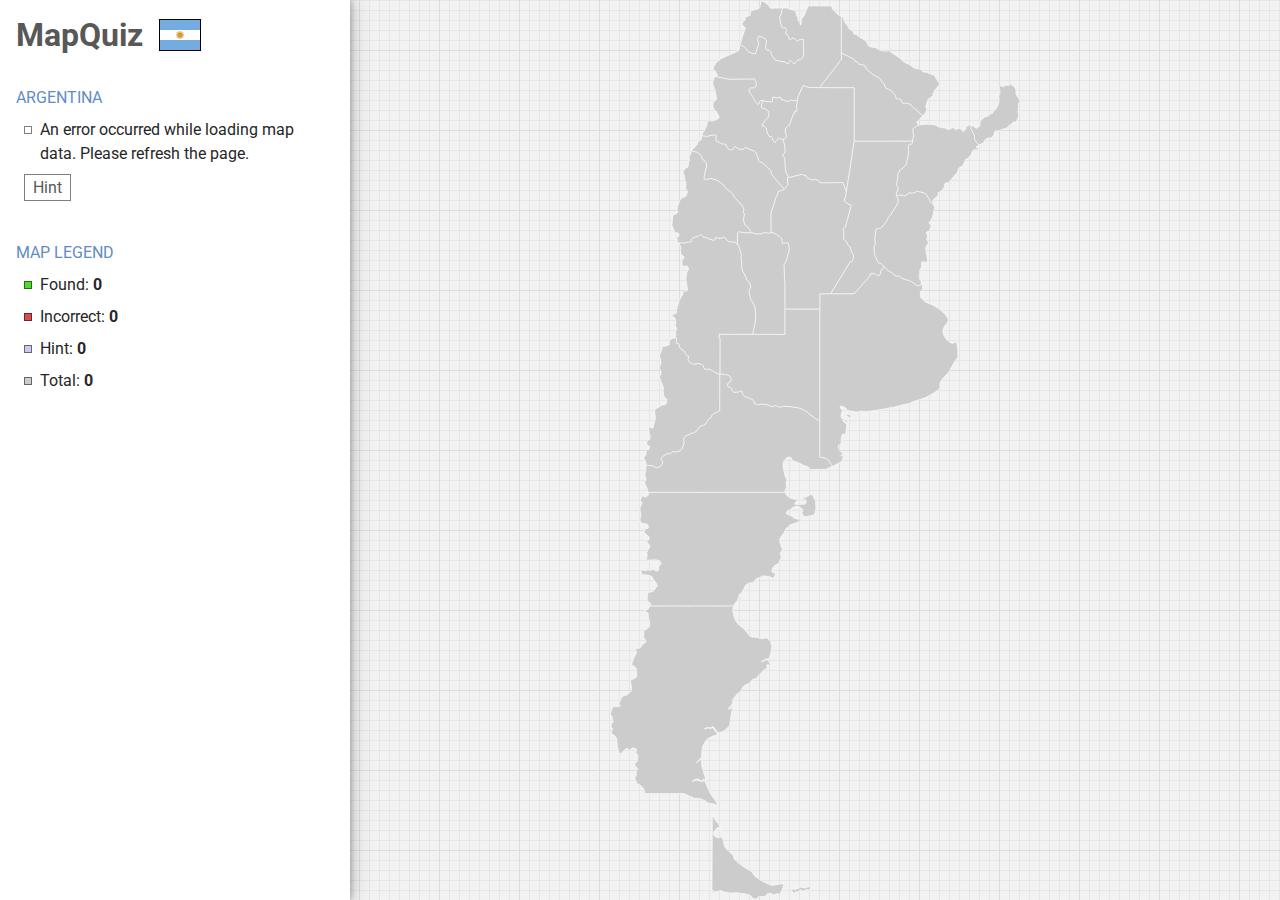
==== maps/argentina/index.html @ ef98e5a0 "Initial commit" ====
<!DOCTYPE html>
<html lang="en">
  <head>
    <meta charset="UTF-8" />
    <meta http-equiv="X-UA-Compatible" content="IE=edge" />
    <meta name="viewport" content="width=device-width, initial-scale=1.0 user-scalable=no" />
    <link rel="preconnect" href="https://fonts.googleapis.com" />
    <link rel="preconnect" href="https://fonts.gstatic.com" crossorigin />
    <link href="https://fonts.googleapis.com/css2?family=Roboto&display=swap" rel="stylesheet" />
    <link rel="stylesheet" href="/css/style.css" />
    <link rel="shortcut icon" href="/assets/favicon.svg" type="image/svg" />
    <script src="/js/maps.js" defer></script>
    <title>MapQuiz</title>
  </head>
  <body>
    <main class="app">
      <aside class="menu">
        <div class="menu-title">
          <h1><a href="/">MapQuiz</a></h1>
          <img src="/assets/flags/ar.svg" alt="ARG" title="Argentina" />
        </div>
        <div>
          <h2>ARGENTINA</h2>
          <div class="menu-item">
            <div class="menu-prompt">
              <span class="line"></span>
              <p class="prompt">Loading...</p>
            </div>
            <button type="button" class="hint-btn">Hint</button>
          </div>
        </div>
        <div>
          <h2>MAP LEGEND</h2>
          <div class="menu-item map-legend">
            <div class="legend-item">
              <span class="line line-found"></span>
              <span class="count-found">Found: <strong>0</strong></span>
            </div>
            <div class="legend-item">
              <span class="line line-incorrect"></span>
              <span class="count-incorrect">Incorrect: <strong>0</strong></span>
            </div>
            <div class="legend-item">
              <span class="line line-hint"></span>
              <span class="count-hint">Hint: <strong>0</strong></span>
            </div>
            <div class="legend-item">
              <span class="line line-total"></span>
              <span class="count-total">Total: <strong>0</strong></span>
            </div>
          </div>
        </div>
      </aside>

      <section class="map-container">
        <svg class="map-svg" viewBox="0 0 363 794" fill="none" xmlns="http://www.w3.org/2000/svg">
          <g id="map-matrix" style="transform: matrix(1, 0, 0, 1, 0, 0)">
            <path
              id="AR-B"
              data-title="Buenos Aires"
              class="map-land map-center"
              d="M274.73 262.63L275.5 263.35L276 263.44L276.55 263.66L276.96 264.69L277.33 265.23L279.05 266.52L280.26 267.18L280.88 267.36L281.83 267.69L283.04 268.14L285.86 269.45L286.93 270.06L292.35 273.76L295.27 276.15L295.68 276.64L297.93 279.79L298.89 281.52L299.12 282.07L298.99 283.1L298.77 283.51L298.1 284.63L297.12 285.73L295.73 287.93L294.92 289.28L294.54 290L294.41 290.44L294.33 291.1V292.79L294.38 293.32L294.53 294.04L294.73 294.58L295.73 296.99L296.97 298.85L297.36 299.3L298.7 300.59L299.45 301.24L300.38 301.89L302.55 303.11L303.1 303.02L303.66 302.67L305.51 301.69L305.96 301.93L306.81 304.02L306.9 304.52L307.31 307.89L307.5 314.46L307.45 315.07L307.17 315.59L306.71 316.24L306.08 317.02L304.59 319.19L302.33 323L300.88 325.71L300.75 326.15L299.85 327.57L299.18 328.49L298.01 330.01L297.54 330.48L296.4 331.52L295.38 332.59L293.9 334.45L292.59 336.17L292.27 336.83L292.01 337.41L291.84 338.07L291.72 338.62L291.55 339.81L291.82 340.63L291.69 342.01L291.35 342.65L290.88 343.22L290.01 344.02L289.66 344.31L289.13 344.73L286.2 346.78L280.31 350.05L279.81 350.32L277.78 351.2L271.33 353.27L269.34 353.85L264.54 355.95L263.95 356.11L263.32 356.22L262.02 356.39L260.29 356.75L256.17 357.72L252.94 358.57L250.82 359.34L249.04 359.46L248.65 359.51L238.54 361.45L234.3 362.04L232.08 362.48L231.43 362.56L227.18 363.01L225.95 363.08L223.25 362.91L222.36 362.7L221.8 362.65L221.21 362.73L220.66 362.87L219.72 363.31L219.09 363.41L217.39 363.23L214.06 362.78L211.17 362.05L210.35 361.79L209.16 361.16L208.88 360.49L208.73 359.96L207 358.85L204.4 358.24L203.8 358.53L203.62 358.94L203.86 359.84L204.13 360.34L204.89 361.34L205.72 362.08L205.06 363.96L204.67 364.93L204.44 367L204.84 369.15L205.61 369.41L206.27 369.52L206.71 369.54L207.78 369.77L209.47 370.72L210.34 371.62V372.13L209.76 372.69L208.33 371.74L207.81 371.21L207.32 370.3L206.09 370.46L205.81 370.98L208.13 373.2L209.54 374.95L209.09 378.07L208.85 379.86L208.79 380.47L208.66 382.65L207.65 383.21L206.03 382.85L205.18 383.95L204.59 386.82L204.58 388.91L204.66 389.43L204.41 390.7L204.1 391.42L203.77 391.74L203.13 391.98L202.18 393.04L201.93 393.63L202.77 396.34L203.15 397.31L205.41 399.66L205.95 399.68L206.3 400.71L206.02 401.44L205.2 401.41L204.69 400.85L204.66 402.38L204.87 402.55L206.08 401.76L207.25 401.36L207.17 401.87L206.7 402.15L205.73 405L204.98 407L203.73 407.87L200.03 409.85L197.64 411.33L197.16 411.37L196.82 411.34L196.57 410.83L196.04 409.86L195.57 409.13L194.37 407.41L194.01 406.96L192.61 405.62L191.06 404.54L190.51 404.23L189.58 403.95L189.1 403.88L188.2 403.83L186.13 403.48L185.76 403.3L185.64 401.99L185.67 379.2L185.66 372.34L185.64 370.68L185.67 370.33L185.68 365.91L185.62 296.49L185.7 274.56L185.72 272.79L185.76 264.27V259.12L186.15 259.15L187.67 259.16L191.1 259.17L194.91 259.16L195.33 259.17L205.19 259.15L212.81 259.1L216.04 259.06L223.01 251.27L230.23 243.01L230.05 242.28L230.12 241.81L230.38 241.46L230.75 241.25L231.19 241.12L231.69 241.08L234.86 241.67L235.25 241.89L235.75 242.31L236.03 242.62L236.44 242.97L236.8 243.09L237.22 243.11L238.36 242.75L239.14 241.28L239.32 240.82L239.47 240L239.51 239.32L240.72 237.59L241.92 236.05L242.14 235.25L241.71 234.76L242.28 235.04L242.66 235.28L242.99 235.56L244.28 236.95L244.61 237.36L245.08 237.86L245.71 238.37L246.06 238.63L247.72 239.73L249.15 240.34L249.7 240.71L250.61 241.6L250.83 242.03L251.41 242.58L252.02 242.9L254.26 243.97L255.17 243.45L255.73 243.31L256.14 243.5L256.67 244.16L256.95 244.61L257.22 244.94L257.7 245.23L260.93 246.5L263.37 247.16L264.61 247.21L265.14 247.48L266.19 248.11L269.99 250.71L271.41 251.92L272.47 252.06L273.01 251.83L273.47 251.47L273.87 251.29L275.18 251.07V251.09L275.61 251.3L276.11 251.58L276.32 251.96L276.46 254.91L275.84 255.97L275.44 256.57L274.69 257.01L274.26 257.99L274.36 259.53L274.67 261.53L274.73 262.63ZM212.72 368.77L212.53 368.72L209.68 366.98L209.04 365.7L209 365.37L209.11 365.14L209.35 365.15L211.55 365.8L211.79 365.9L212.77 366.38L213.01 366.94L213.32 368.19L213.25 368.59L212.97 368.75L212.72 368.77Z"
            />
            <path
              id="AR-K"
              data-title="Catamarca"
              class="map-land map-north"
              d="M153.39 122.75L153.48 122.93L154.05 125.19L154.73 128.58L155.01 130.09L155.05 130.55L155.14 132.17L155.15 133.01L155.13 133.52L155.01 134.5L154.66 135.17L154.05 135.82L153.18 136.89V137.44L153.21 137.97L153.76 138.17L154.2 138.4L154.64 138.89L154.82 139.68L155.1 143.52L155.17 146.17L155.49 149.64L155.61 150.42L155.77 151.04L156.57 153L158.18 156.08L158.48 156.49L158.58 156.61L157.46 156.87L157.06 156.98L157.77 162.92L157.51 163.29L154.14 167.04L153.04 165.57L152.03 164.4L147.19 158.72L144.17 155.1L142.8 153.15V151.76L142.64 151.19L142 150.05L141.76 149.72L136.17 144.53L135.34 143.94L134.8 143.63L134.31 143.41L133.83 143.26L133.3 143.02L132.28 142.52L131.86 142.2L131.44 141.43L131.21 139.07L129.34 134.78L129.13 134.44L128.87 134.14L128.5 133.79L127.99 133.47L121.16 130.57L120.79 130.47L119.85 130.3L119.35 130.49L119.04 130.96L118.67 131.39L118.31 131.65L117.58 131.82L117.02 131.8L113.64 131.42L113 130.63L111.2 129.45L110.67 129.47L109.83 130.58L109.2 131.69L108.71 132.25L108.14 132.43L107.68 132.39L105.89 131.94L104.99 131.54L104.55 131L104.14 130.43L103.65 129.63L103.46 128.97L103.31 127.88L101.79 127.25L99.61 126.94L98.17 126.36L95.47 124.85L94.65 124.86L94.05 124.37L94.01 121.29L94.34 120.13L94.31 119.56L94.02 119.27L93.09 119.2L90.3 119.48L88.52 119.76L87.94 120.06L86.89 120.35L86.29 120.43L84.46 120.18L83.81 120.11L83.18 120.05L81.82 119.99L81.95 119.15L82.67 117.07L83.18 116.48L85.75 111.65L86.36 109.92L86.21 109.14L86.41 108.52L86.76 107.84L87.49 106.68L87.94 106.42L88.73 106.37L89.52 106.5L90.41 107.08L94.66 105.62L95.01 105.46L95.7 105.09L96.26 104.75L96.9 102.52L96.75 102.09L94.21 98.15L92.31 95.89L91.82 95.11L91.64 94.7L91.54 94.3L91.51 93.33V92.92L91.59 91.82L91.66 91.18L91.89 90.25L92.24 89.81L92.7 89.43L93.42 88.92L94.51 87.91L94.87 87.34L93.88 82.25L93.18 79L93.04 78.51L92.09 76.49L91.3 74.11L91.25 73.63L91.29 73.02L91.37 72.62L91.74 71.08L91.97 70.46L92.34 69.64L92.43 69.56L92.79 68.14L93.11 67.59L93.31 67.42L93.56 67.5L95.23 67.83L105.61 69.83L111.91 69.77L118.07 69.7L123.97 69.62L127.97 69.54L128.49 70L129.83 73.79L129.37 76.38L129.04 76.79L128.3 77.33L127.84 77.53L126.31 77.62L124.89 77.66L123.79 78.57L123.59 78.96L123.53 79.71L123.55 80.28L123.67 80.9L123.9 81.68L124.08 82.03L124.3 82.35L124.55 82.64L126.4 85.04L127.12 86.09L127.93 87.62L128.39 88.72L128.76 89.53L129.09 90.02L130.44 91.44L130.77 91.75L131.16 91.95L131.53 91.9L131.8 91.6L132.06 90.97L132.25 90.4L132.66 89.45L132.98 88.97L133.47 88.74L135.57 88.76L135.43 89.71L134.61 91.56L134.39 92.15L134.45 95.17L134.89 95.44L135.85 95.54L136.78 95.67L137.21 95.79L137.92 96.13L140.73 98.27L140.95 98.58L141.05 99.06L140.71 102.41L140.51 102.98L140.25 103.45L139.72 104.2L139.18 104.66L138.07 105.81L137.71 106.26L135.76 108.9L134.92 110.88L135.8 111.23L136.57 111.33L137.66 112.07L138.6 112.98L139.08 115.4L139.65 117.65L141.33 120.51L141.86 120.6L142.58 120.23L143.78 120.96L143.98 121.61L144.04 122.16L144.13 122.65L144.43 123.52L144.71 124L146.21 125.62L146.65 125.11L146.93 124.48L147.31 123.95L148.4 122.96L149.04 122.5L150.26 121.72L150.63 121.85L151.21 122.4L151.76 122.81L152.11 122.98L152.53 123.07L152.95 122.98L153.39 122.75Z"
            />
            <path
              id="AR-H"
              data-title="Chaco"
              class="map-land map-north"
              d="M267.72 124.58L253.25 124.61H244.85L239.9 124.64H225.6L220.29 124.63L216.04 124.6L216.06 123.56L216.05 113.02L216.07 100.46L216.04 88.48L215.96 77.78L215.94 77.38L215.25 77.37L212.13 77.4L207.64 77.42H197.27L192.67 77.4L190.94 77.38L185.46 77.33L190.52 70.8L191.01 70.19L199.1 59.71L204.74 52.18L204.7 49.63L204.64 46.72L207.34 47.92L210.96 49.61L212.61 50.72L214.11 51.08L216.21 52.5L217.08 54L218.92 54.89L220.71 56.64L221.25 56.83L222.87 57.14H223.6L224.18 57.19L224.66 57.29L225.2 57.63L226.25 59.08L227.04 60.97L228.07 62.1L229.9 63.48L232.37 65.57L234.9 66.98L237.86 68.28L239.87 71.06L241.58 73.04L242.72 74.03L242.86 74.72L242.87 75.32L242.98 75.85L243.74 77.47L246.54 78.75L249.12 80.23L249.46 80.52L250.6 81.98L252.48 84.42L253.08 86.77L253.43 86.96L255.01 87.31H255.72L257.01 87.47L257.42 87.71L257.66 88.15L257.71 88.98L258.08 90.35L258.77 90.95L260.12 91.14L260.54 91.05L261.29 90.74L263.6 91.26L265.57 91.99L266.01 92.32L266.41 92.74L266.78 93.2L267.01 93.64L267.48 94.2L270.07 96.18L271.15 96.97L273.44 99.27L274.82 100.85L276.35 101.74L276.76 101.86L276.85 101.96L276.1 102.42L274.71 104.02L272.76 106.76L272.27 106.81L271.87 106.93L271.43 107.49L271.4 108.19L272.1 108.88L272.39 109.32L272.29 110.7L271.29 111.37L270.94 111.56L270.15 111.85L269.77 112.08L269.31 112.46L267.81 113.89L267.71 114.4L267.87 115.03L268.08 115.81L268.42 118.64L268.43 119.15L268.3 121.15L268.24 121.75L267.76 123.27L267.72 124.58Z"
            />
            <path
              id="AR-U"
              data-title="Chubut"
              class="map-land map-south"
              d="M36.09 534.72L36.21 534.66L36.82 534.14L36.38 532.23L36 531.71L35.19 531.33L34.65 531.15L34.12 530.82L33.42 527.71L33.61 525.8L34.18 523.31L34.86 522.8L35.59 522.51L36 522.42L36.37 522.35L36.79 522.38L39.31 521.22L42.36 516.79L41.81 514.89L38.75 510.91L37.83 508.96L37.22 508.35L34.35 507.38L33.16 507.21L30.85 506.99L28.45 506.47L28.18 503.55L28.29 503.03L28.8 502.71L29.31 502.84L29.77 503.1L30.13 503.27L30.54 503.45L32.54 503.69L33.04 503.5L33.37 502.95L33.8 502.75L34.83 502.97L35.21 503.13L35.57 503.3L35.93 503.44L36.38 503.37L36.75 503.23L37.71 502.72L38.38 502.45H38.87L39.23 502.54L39.75 502.9L40.6 503.55L41.08 503.79L41.62 503.97H42.24L42.74 503.83L43.68 502.53L43.78 501.77L43.65 501.05L43.57 500.41L44.33 498.6L45.15 498.46L45.57 498.01L45.8 497.16L44.84 495.04L44.23 494.5L40.51 493.75L39.07 493.8L37.89 493.99H36.43L33.67 493.94L32.78 493.75L32.32 493.04L32.51 492.53L33.33 491.93L33.39 489.09L33.28 488.45L32.95 487.75L33.66 485.78L34.25 485.15L35.9 482.58L36.06 482.12L36.02 481.57L35.12 480.33L34.08 479.15L33.14 477.74L33.15 477.02L33.53 476.8L33.89 476.66L35.04 475.89L35.27 475.32L35.06 473.71L32.4 471.19L30.83 470.02L30.93 468.37L31.55 466.83L33.37 466.23L34.03 466.39L34.37 466.15L34.49 465.68L34.38 463.14L32.64 462.07L32.05 461.92L30.91 461.8L30.4 461.78L29.67 461.79L28.7 461.37L28.24 460.98L27.52 459.75L27.18 458.93L27.24 457.7L27.37 457.22L27.6 456.67L27.77 455.87L27.81 455.21L27.72 452.89L27.65 451.91L27.34 450.63L27.14 448.72L27.21 448.19L27.38 447.66L27.64 447.16L28.85 443.29L28.63 442.82L27.69 442L27.3 441.25L28.97 437.93L29.34 437.56L29.77 437.33L30.35 437.45L30.6 437.87L30.79 438.5L31.34 438.59L33.7 437.48L34.61 436.62L34.52 435.02L34.01 434.3L40.54 434.31L43.56 434.29H55.03L55.63 434.31L67.7 434.29L79.17 434.31H87.02L97.89 434.29L106.35 434.3L127.47 434.29L140.15 434.31L154.04 434.29L155.32 434.55L156.2 436.55L156.56 437.03L157.12 437.64L157.64 438.12L158.68 438.91L161.2 439.86L163.63 440.56L164.01 440.57L164.8 440.29L165.51 440.41L166.15 440.77L165.87 441.22L165.38 441.65L164.89 442.17L164.57 442.69L163.68 444.23L163.78 444.89L166.38 445.17L172.11 444.94L172.51 444.82L173.43 443.97L173.71 443.51L173.75 441.87L173.42 441.09L173.05 440.8L172.56 440.63L171.99 440.56L170.53 440.61L170.06 440.67L169.26 440.68L168.62 440.3L169.2 439.9L171.64 439.42L174.32 438.33L176.41 437.02L176.88 436.8L177.31 436.7L178.67 436.49H179.08L179.41 436.74L180.06 438.31L180.27 438.96L180.5 439.59L180.87 440.24L181.51 440.95L181.74 441.4L181.91 441.83L182.05 442.39L182.18 449.31L181.29 452.99L180.28 454.25L179.69 454.48L179.07 454.57L177.49 454.92L173.41 455.97L172.78 456.04L172.08 455.65L170.07 453.25L170.02 452.62L170.49 451.19L170.96 450.06L168.83 447.74L168.49 447.49L167.35 446.88L166.34 446.67L165.61 446.68L165.1 446.7L163.36 446.97L161.26 447.95L160.89 448.46L160.47 449.06L159.7 449.65L159.35 449.81L158.7 449.86L157.74 450.12L157.29 450.45L156.11 452.48L156.28 453.32L156.64 453.72L157.53 453.91L159.97 454.88L161.34 455.68L162.28 456.52L162.67 456.81L163.2 457.11L163.81 457.33L167.06 458.23L167.5 458.18L168.73 457.6L169.19 458.57L167.96 459.55L167.46 459.91L163.85 461.67L161.81 462.08L160.63 462.47L160.07 462.77L159.5 463.15L157.72 464.62L155.84 466.49L155.67 466.93L154.05 470.16L151.83 472.98L151.31 473.82L150.53 475.21L150.36 476.58L150.39 477.16L150.72 479.34L151.05 479.96L151.31 480.58L151.54 481.41L151.77 482.91L152.27 482.7L152.64 482.62L152.31 486.46L151.82 486.68L151.13 486.97L150.79 488.37L150.86 488.88L151.58 490.85L151.93 491.54L150.6 493.87L150.31 494.44L149.43 496.82L145.64 499.22L145.14 499.69L144.87 500.03L143.97 501.65L143.42 503.27L143.39 504.03L143.54 504.63L144.34 505.2L145.08 505.28L146.72 506.23L145.38 509.5L143.98 510.06L143.32 509.61L142.87 509.26L141.19 508.63L136.31 507.99L135.03 508.07L131.93 509.79L128.96 511.13L128.69 511.83L128.07 513L125.92 514.05L123.32 514.32L122.88 514.41L121.19 515.48L120.4 516.19L119.54 517.62L118.39 519.79L116.93 522.48L116.65 522.83L115.68 523.63L114.82 524.29L114.45 524.89L114.26 525.49L113.32 529.43L112.67 530.03L110.5 532.88L109.64 534.74L108.75 534.72L91.85 534.74L91.25 534.72H73.75L73.14 534.74L49.58 534.72L45.97 534.74H38.13L36.09 534.72Z"
            />
            <path
              id="AR-X"
              data-title="Córdoba"
              class="map-land map-center"
              d="M154.88 272.78L154.9 268.76L154.92 252.77L154.91 250.88L154.88 250.04L154.5 243.17L154.09 233.6L154.35 232.98L154.82 232.15L155.66 230.88L156.34 229.24L157.02 226.35L158.07 222.46L158.59 221.13L158.74 219.7L158.01 214.56L157.48 214.07L156.88 214.17L156.46 214.29L156.07 214.47L155.43 214.64L153.44 214.9L152.91 214.8L152.13 211.78L152.09 211.01L151.94 210.32L150.84 209.1L144.93 205.55L144.26 205.43H142.69L142.67 205.35L142.64 201.65L142.56 190.95L142.55 188.02L144.1 183.53L144.47 182.5L146.98 174.14L147.59 173.36L149.17 168.72L150.37 168.37L150.75 168.28L153.8 167.4L154.14 167.04L157.51 163.29L157.77 162.92L157.06 156.98L157.46 156.87L158.58 156.61L158.95 156.53L169.66 153.78L173.77 155.05L173.75 155.71L174.44 156.68L177.89 158.49L178.6 158.61L179.11 158.62L179.61 158.61L180.18 158.54L180.65 158.41L181.19 158.28H181.81L183.58 158.67L184.4 159.07L185.25 159.97L185.6 161.04L188.17 161.23L189.15 161.25L199.34 161.12L206.11 161L207.94 165.8L209.21 169.06L208.25 175.21L207.48 175.26L207.36 177.57L210.67 179.9L213.56 181.02L211.72 187.91L208.4 200.27L206.36 201.99L206.72 204.48L206.94 206.13L206.88 208.82L206.8 209.47L206.85 210.76L208.22 212.37L208.87 212.66L209.18 212.88L209.55 213.31L209.82 214.02L209.95 214.93L210.19 215.63L210.6 216.17L211.02 216.5L211.53 216.84L211.98 217.23L212.38 217.77L212.69 218.53L213.11 220.11L213.82 222.3L215.48 224.93L215.64 225.68L215.15 228.87L215.03 229.4L214.7 230L214.27 230.48L213.42 231.01L212.7 231.02L211.96 232.07L204.99 243.49L197.51 255.65L195.55 258.78L195.32 259.19L194.91 259.17L191.09 259.18L187.67 259.17L186.15 259.16L185.76 259.12V264.27L185.72 272.78L185.32 272.77L163.44 272.73L156.91 272.71L156.04 272.72L154.88 272.78Z"
            />
            <path
              id="AR-W"
              data-title="Corrientes"
              class="map-land map-north"
              d="M253.34 172.84L252.99 171.47L253.69 169.88L254.81 166.24L254.74 165.46L254.42 164.89L253.93 164.26L253.43 163.68L253.17 162.8L253.21 162.07L253.32 161.57L253.66 160.74L254.08 159.32L254.34 158.19L254.48 156.88L254.56 155.14L254.53 153.8L254.7 153.28L256.27 149.95L256.63 149.67L257.93 149.25L258.43 148.95L261.52 145.74L261.75 145.08L263.37 138.26L263.6 137.52L264.07 133.28V132.39L263.81 129.92L263.77 129.04L263.87 128.25L264.07 127.87L264.44 127.46L265.15 127.11L265.79 127.2H266.17L266.62 127.02L267.1 126.59L267.48 125.73L267.64 125.29L267.71 124.89L267.72 124.58L267.76 123.27L268.24 121.75L268.3 121.15L268.43 119.15L268.42 118.64L268.08 115.81L267.87 115.03L267.71 114.4L267.81 113.89L269.31 112.46L269.77 112.08L270.15 111.85L270.94 111.56L271.29 111.37L272.29 110.7L273.08 110.38L273.66 110.22L274.08 110.12L274.55 110.07L277.99 109.82L280.41 109.72L283.04 109.75L284.4 109.86L287.02 110.2L288.14 110.5L288.61 110.75L288.99 111.06L289.67 111.58L290.18 111.81L293.87 112.74L295.11 112.91L295.49 112.9L295.98 113.01L296.48 113.24L297.06 113.59L297.6 113.84L298.38 114.09L299.15 114.21L299.95 114.25L300.55 113.94L301.38 113.41L301.99 113.07L302.87 112.77L303.52 112.78L303.85 112.95L304.33 113.38L305.11 114.2L305.58 114.45L306.22 114.52L306.68 114.08L306.85 113.89L307.28 113.63L307.79 113.48L308.47 113.36L309 113.37L309.51 113.45L310.04 113.64L310.34 113.91L310.52 114.46L311.2 115.37L311.89 115.93L312.26 116.13H312.85L313.21 115.84L314.49 113.77L314.6 113.37L314.55 112.89L314.61 112.17L316.86 110.58L317.68 110.45L318.3 110.41L318.82 110.46L320.1 111L319.52 111.42L319.27 112.03L319.14 112.48L319.12 113.2L319.3 114.02L319.99 115.37L320.36 115.98L320.72 116.45L321.85 118.99L321.99 119.39L322.18 120.13L322.31 121.59L322.36 122.59L322.48 123L323.97 125.65L324.49 126.25L326.24 127.47L326.1 127.83L325.29 128.59L324.73 128.85L324.03 129.03L323.63 129.41L323.68 129.83L324.58 130.33L325.25 130.77L325.49 131.45L324.95 132.93L324.53 132.52L324.31 132.02L322.49 131.81L321.83 131.88L321.41 132.15L319.85 134.58L319.27 136.07L318.27 137.41L316.39 139.51L314.48 140.5L314.12 140.93L314 141.64L311.99 146.05L311.73 146.53L310.14 147.01L309.11 147.67L308.74 148L308.15 148.69L307.8 149.23L307.61 149.86L307.6 150.53L306.86 152.18L304.74 154.74L302.93 156.64L300.54 159.69L299.97 160.35L299.47 160.86L298.73 161.16L297.83 161.18L297.23 161.24L296.69 161.46L296.28 161.76L295.97 162.18L295.58 163.21V163.95L295.46 165.35L295.11 165.8L292.54 168.55L291.69 169.2L291.32 169.4L290.8 169.57L290.34 169.65L289.95 170.76L290.03 171.61L289.92 172.03L289.24 173.2L287.84 174.51L286.92 175.15L285.62 176.22L285.37 176.55L285.24 176.97V178.29L285.57 178.78L286.03 179.22L286.61 180.71L286.75 181.43L286.43 181.27L285.65 180.66L285.28 180.3L284.55 179.57L283.64 178.6L283.38 178.29L283.04 177.65L282.62 176.8L282.41 176.28L281.1 173.88L279.08 171.01L278.72 170.7L277.96 170.41L272.86 169.05L272.21 168.95L271.59 169.01L270.84 169.2L269.74 169.79L269.09 170.16L267.46 170.55L266.52 170.44L265.56 170.1L264.64 170.09L262.82 171.31L262.41 171.97L260.79 172.91L260.03 172.77L259.61 172.58L259.16 172.34L258.36 172.2L257.94 172.17L255.86 172.3L254.79 172.76L254.27 172.84H253.34Z"
            />
            <path
              id="AR-E"
              data-title="Entre Ríos"
              class="map-land map-center"
              d="M241.68 234.76L241.55 234.54L240.72 233.39L240.21 233.06L238.74 232.29L237.66 231.86L237.32 231.6L234.55 226.07L234.37 225.55L234.23 224.86L233.59 220.87L233.53 218.3L233.91 216.75L234.72 214.74L234.18 211.23L235.25 202.31L235.64 201.89L236.33 201.68L237.43 201.56L238.05 201.52L239.17 201.35L239.88 200.82L240.73 199.92L244.39 195.68L245.06 194.6L245.32 193.96L245.54 193.25L245.87 192.43L246.39 191.59L247.24 190.98L248.21 189.61L249.19 187.88L250.88 185.24L251.52 184.4L251.76 184.05L252.71 182.45L254.52 179.16L254.69 178.08L254.67 175.55L254.57 174.82L254.21 174.36L253.42 173.09L253.34 172.84H254.27L254.79 172.76L255.86 172.3L257.94 172.17L258.36 172.2L259.16 172.34L259.61 172.58L260.03 172.77L260.79 172.91L262.41 171.97L262.82 171.31L264.64 170.09L265.56 170.1L266.52 170.44L267.46 170.55L269.09 170.16L269.74 169.79L270.84 169.2L271.59 169.01L272.21 168.95L272.86 169.05L277.96 170.41L278.72 170.7L279.08 171.01L281.1 173.88L282.41 176.28L282.62 176.8L283.04 177.65L283.38 178.29L283.64 178.6L284.55 179.57L285.28 180.3L285.65 180.66L286.43 181.27L286.75 181.43L286.81 181.79L286.9 182.64L286.92 184.27L285.89 188.1L284.68 192.42L283.16 195.52L282.54 195.85L282.01 196.2L281.81 196.75L282.06 197.14L282.6 197.41L283.01 197.76L283.43 198.28L283.64 198.97L283.58 199.79L282.51 203.38L282.09 203.88L281.47 204.19L280.72 204.34L280.3 204.49L279.9 204.89L279.62 205.62L280.34 206.82L280.6 207.71L280.5 209.27L280.32 210.01L280.01 210.54L279.94 211.2L280.29 212.04L280.71 212.58L281.4 213.28L281.48 214.13L281.4 214.79L280.79 215.4L280.52 215.73L280.04 216.47L279.63 217.45L279.62 217.41L279.39 217.75L279.24 218.23L279.17 218.98L279.18 220.04L279.64 222.92L280.52 228.03L280.59 230.21L280.44 230.67L280.18 230.98L279.83 231.19L279.23 231.28L278.82 231.24L278.43 231.15L276.59 230.98H275.94L275.53 231.33L275.51 234.87L274.99 236.46L274.69 236.84L274.05 238.05L273.72 239.69L273.61 240.38L273.29 243.49L273.28 244.04L273.33 245.13L273.6 245.89L274.39 247.11L274.79 247.56L275.26 250.44L275.12 251.08V251.07L273.81 251.29L273.41 251.47L272.95 251.83L272.41 252.06L271.35 251.92L269.93 250.71L266.14 248.11L265.08 247.48L264.56 247.21L263.31 247.15L260.87 246.49L257.64 245.23L257.16 244.93L256.9 244.61L256.62 244.15L256.09 243.5L255.68 243.31L255.13 243.45L254.22 243.98L251.98 242.91L251.37 242.59L250.79 242.04L250.57 241.61L249.66 240.72L249.11 240.34L247.69 239.73L246.02 238.63L245.68 238.37L245.05 237.86L244.58 237.36L244.25 236.95L242.96 235.56L242.63 235.28L242.26 235.04L241.68 234.76Z"
            />
            <path
              id="AR-P"
              data-title="Formosa"
              class="map-land map-north"
              d="M204.64 46.72V42.74L204.68 28.6L204.67 21.05L204.62 14.69L204.61 14.41L205.07 14.62L205.62 14.91L206.25 15.48L206.44 15.82L206.49 16.36L207.99 19.99L208.94 21.16L210.03 22.34L210.32 22.78L210.71 23.78L210.66 24.27L210.96 24.86L212.26 26.09L212.8 26.21L213.41 26.51L215.18 28.11L215.39 28.44L215.42 29.34L216.74 30.36L217.44 30.31L218.14 30.57L220.74 32.95L222.31 33.69L223.56 34.34L225.6 35.63L226.89 36.68L228.27 39.55L228.46 40.18L228.71 40.67L229.15 40.88L231.16 41.43L233.23 41.88H233.75L235.9 42.31L236.29 42.8L236.56 43.33L238.75 44.17L241.95 45.15L244.07 45.22L244.49 45.14L244.92 45.03L245.43 44.87L245.81 44.72L246.33 44.58L247.33 45.24L252.99 49L255.46 50.63L256.6 51.4L258.19 52.99L258.66 53.71L258.99 54.05L259.88 54.57L263.28 56.42L264.07 56.62L265.31 57.34L266.24 57.95L267.28 58.83L268.61 59.85L271.11 60.66L272.29 60.78L272.81 60.74L273.59 60.88L275.1 61.4L276.86 63.55L278.14 63.76L279.95 63.7L280.9 64.35L282.16 64.87L284.41 65.73L284.91 65.74L285.43 65.88L285.81 66.13L287.57 67.6L288 68.83L288.56 69.59L289.17 70.04L289.24 70.28L289.91 71.88L290.7 72.46L291.28 72.95L291.32 73.52L290.91 75.13L287.79 78.84L286.99 79.48L286.67 79.6L286.76 80.8L285.89 82.23L285.04 83.25L285.22 83.62L285.78 84.11L283.19 86.24L282.37 86.54L280.62 88.3L280.86 89.31L280.31 90.18L279.44 92.59L279.31 95.02L279.93 95.62L280.19 96.2L279.95 97.34L277.51 101.71L276.85 101.96L276.76 101.86L276.35 101.74L274.82 100.85L273.44 99.27L271.15 96.97L270.07 96.18L267.48 94.2L267.01 93.64L266.78 93.2L266.41 92.74L266.01 92.32L265.57 91.99L263.6 91.26L261.29 90.74L260.54 91.05L260.12 91.14L258.77 90.95L258.08 90.35L257.71 88.98L257.66 88.15L257.42 87.71L257.01 87.47L255.72 87.31H255.01L253.43 86.96L253.08 86.77L252.48 84.42L250.6 81.98L249.46 80.52L249.12 80.23L246.54 78.75L243.74 77.47L242.98 75.85L242.87 75.32L242.86 74.72L242.72 74.03L241.58 73.04L239.87 71.06L237.86 68.28L234.9 66.98L232.37 65.57L229.9 63.48L228.07 62.1L227.04 60.97L226.25 59.08L225.2 57.63L224.66 57.29L224.18 57.19L223.6 57.14H222.87L221.25 56.83L220.71 56.64L218.92 54.89L217.08 54L216.21 52.5L214.11 51.08L212.61 50.72L210.96 49.61L207.34 47.92L204.64 46.72Z"
            />
            <path
              id="AR-Y"
              data-title="Jujuy"
              class="map-land map-north"
              d="M153.01 7.1L152.41 8.57L152.17 9.61L152.12 10.52L152.14 11.4L150.91 14.1L150.67 14.53L150.44 14.85L150.31 15.27L150.4 16.23L151.25 19.44L151.56 21.6L152.18 23.53L152.69 24.17L153.05 24.42L153.52 24.52L154.02 24.51H154.79L155.17 24.55L155.64 24.65L156.05 25.06L156.3 25.67L156.32 26.22L156.26 26.87L156.17 27.62L155.97 28.26L155.65 29.45L155.84 30.03L156.4 30.31L156.91 30.43L157.22 30.66L157.56 31.24L158.5 33.27L158.6 34.15L159.88 34.69L160.43 34.44L160.72 34.12L161 33.86L162.38 33.55L164.51 34.66L165.17 35.26L165.98 36.32L167.31 35.52L167.84 34.63L171.28 34.7L171.37 38.75L171.41 41.11L171.4 41.69L171.52 45.43L171.58 46.58L171.7 47.9L171.6 48.54L171.32 49.28L170.75 50.27L169.82 51.59L169.57 51.9L169.09 52.41L168.65 52.65H168.15L167.13 52.79L165.09 54.13L164.76 54.41L164.37 54.85L163.98 55.46L163.35 56.55L163.19 56.49L162.29 55.67L161.76 55.11L161.29 54.62L159.72 53.33L159.35 53.66L159.05 54.14L158.8 54.77L158.61 55.33L158.35 55.94L158.06 56.2L157.49 56.17L155.75 55.49L155.19 55.12L154.25 54.39L151.3 54.29L150.69 54.13L146.83 53.01L145.86 52.4L142.93 48.18L142.75 47.78L142.7 47.35L142.76 46.85L142.82 46.23L142.55 45.72L140.42 44.12L139.87 43.98L139.53 44.25L139.16 44.33L138.35 43.37L137.86 41.68L137.93 39.97L138.19 39.36L138.6 38.9L138.62 35.61L138.44 35.16L137.81 34.54L136.37 33.61L135.26 32.99L133.68 32.42L132.27 31.98L131.62 32.21L131.37 32.88L131.02 34.36L130.97 34.88L130.99 35.47L131.41 36.68L131.64 37.67L131.67 38.29L131.66 39.16L131.49 39.97L129.34 46.86L128.89 47.54L126.75 47.25L125.89 47.04L125.39 46.83L123.1 45.78L122.76 45.6L121.45 44.16L120.19 42.61L118.94 41.23L118.45 40.93L117.74 40.85L116.29 39.79L115.86 39.39L115.68 39.14L117.49 32.43L117.71 31.77L118.53 29.48L119.36 27.18L120.21 24.81L118.33 22.81L116.9 21.27L117.97 19.27L120 17.61L119.82 15.45L121.56 14.56L122.94 14.07L124.31 13.56L124.37 12.55L124.99 9.68L125.86 9.07L127.17 8.99L128.2 8.73L129.36 8.39L131.05 7.87L132.08 7.53L132.78 6.75L133.06 5.94L133.23 4.83L134.06 1.32L134.3 1L134.81 1.15L136.93 2L139.68 3.97L140.74 5.37L141.73 6.65L142.87 7.4L144.54 7.38L145.6 7.2L153.01 7.1Z"
            />
            <path
              id="AR-L"
              data-title="La Pampa"
              class="map-land map-center"
              d="M185.64 370.68L184.6 370.75L184.14 370.68L183.5 370.41L179.88 367.8L176.72 365.44L174.82 363.63L171.65 361.81L170.76 361.34L169.93 360.98L168.16 360.32L167.52 360.12L166.29 359.78L165.6 359.75L164.66 359.7L160.02 358.84L155.77 358.52L153.45 358.57L153.08 358.64L152.46 358.92L151.88 359.08L149.68 359.38L149.33 359.14L148.79 358.71L147.5 358.25L146.31 358.02L145.81 358.05L144.8 358.62L144.27 358.95L142.38 358.43L141.17 357.77L138.54 357.01L137.16 356.8L135.99 356.71L134.85 356.64L133.87 356.62L133.28 356.85L131.42 357.14L128.16 356.19L127.81 355.45L127.78 354.52L127.58 354.04L127.35 353.66L126.82 353.08L126.3 352.69L123.94 351.52L123.47 351.37L122.01 350.99L120.79 350.5L119.16 349.59L118.84 349.35L117.75 347.99L117.55 346.92L117.12 345.29L115.68 344.99L115.31 345.05L114.96 345.32L114.29 345.72L113.75 345.93L110.78 346.21L110.36 346.16L109.87 345.96L109.49 345.68L108.52 344.73L108.13 344.11L107.98 343.49L107.74 342.9L107.46 342.42L107.03 341.97L106.58 341.67L106.05 341.55L105.25 341.68L104.47 340.72L104.34 339.13L104.53 338.39L105.5 337.35L105.94 337.15L106.41 336.96L106.71 336.68L106.98 336.19L107.32 335.32L107.36 334.25L107.06 333.35L106.58 332.44L106.21 331.89L105.75 331.47L105.14 331.14L104.11 330.76L103.71 330.63L100.95 330.28L98.44 330.08L97.59 330.14L97.64 300.63L97.62 298.52H96.77L96.87 294.86L102.53 294.91L112.31 294.9L123.03 294.88L127.16 294.89L154.86 294.94L154.88 289.51L154.86 288.35L154.87 278.33L154.9 273.35L154.88 272.78L156.04 272.72L156.91 272.71L163.44 272.73L185.32 272.77L185.72 272.78L185.7 274.56L185.62 296.49L185.68 365.91L185.67 370.33L185.64 370.68Z"
            />
            <path
              id="AR-F"
              data-title="La Rioja"
              class="map-land map-north"
              d="M154.14 167.04L153.8 167.4L150.75 168.28L150.37 168.37L149.17 168.72L147.59 173.36L146.98 174.14L144.47 182.5L144.1 183.53L142.55 188.02L142.56 190.95L142.64 201.65L142.67 205.35L142.69 205.43L140.7 205.85L139.64 205.72L139.19 205.4L138.65 205.15L138.18 205.04L137.3 205.13L136.54 205.32L136.04 205.51L135.44 205.86L134.73 206.19L134.19 206.33L133.61 206.41L131.76 206.52L127.89 206.12L126.96 205.73L126.39 205.44L125.7 205.23L125.32 205.22L125.11 205.24L124.72 204.14L124.36 203.39L122.91 200.92L120.94 199.5L119.41 197.96L118.27 194.26L118.65 191.74L118.82 190.67L119.14 188.48L117.89 187.51L118.75 184.54L117.03 181.14L116.58 180.57L116.06 180.31L115.56 180.09L114.67 178.79L113.37 177.09L112.3 176.22L109.96 173.69L109.53 171.98L109.33 171.61L108.89 171.11L108.43 170.68L105.92 168.57L104.51 167.45L103.91 167.11L103.53 166.76L101.92 165.14L101.61 164.36L101.43 163.97L100.62 163.22L99 161.88L96.42 159.84L95.23 159.16L93.6 158.55L89.63 157.54L89.08 157.57L88.44 157.72L87.98 157.92L87.25 158.2L84.4 158.25L83.76 158.02L83.56 157.52L83.52 156.94L83.59 156.23L83.67 155.75L84.19 153.69L84.74 150.62L84.89 149.04L85.45 148.96L85.74 148.54L85.98 147.23L85.55 143.7L83.36 141.62L82.01 140.13L81.71 138.72L81.17 137.26L77.7 134.38L76.01 134.1L72.13 132.79L73.04 132.12L74.36 131.01L76.77 128.27L77.65 127.17L77.88 126.7L78.09 125.8L78.64 124.53L79.31 124.19L79.98 124.12L80.5 123.99L80.78 123.61L81.02 123.07L81.19 122.61L81.82 119.99L83.18 120.05L83.81 120.11L84.46 120.18L86.29 120.43L86.89 120.35L87.94 120.06L88.52 119.76L90.3 119.48L93.09 119.2L94.02 119.27L94.31 119.56L94.34 120.13L94.01 121.29L94.05 124.37L94.65 124.86L95.47 124.85L98.17 126.36L99.61 126.94L101.79 127.25L103.31 127.88L103.46 128.97L103.65 129.63L104.14 130.43L104.55 131L104.99 131.54L105.89 131.94L107.68 132.39L108.14 132.43L108.71 132.25L109.2 131.69L109.83 130.58L110.67 129.47L111.2 129.45L113 130.63L113.64 131.42L117.02 131.8L117.58 131.82L118.31 131.65L118.67 131.39L119.04 130.96L119.35 130.49L119.85 130.3L120.79 130.47L121.16 130.57L127.99 133.47L128.5 133.79L128.87 134.14L129.13 134.44L129.34 134.78L131.21 139.07L131.44 141.43L131.86 142.2L132.28 142.52L133.3 143.02L133.83 143.26L134.31 143.41L134.8 143.63L135.34 143.94L136.17 144.53L141.76 149.72L142 150.05L142.64 151.19L142.8 151.76V153.15L144.17 155.1L147.19 158.72L152.03 164.4L153.04 165.57L154.14 167.04Z"
            />
            <path
              id="AR-M"
              data-title="Mendoza"
              class="map-land map-center"
              d="M58.2 297.92L58.71 296.57L58.51 294.24L58.43 292.5L58.6 292.01L59.09 291.17L59.66 290.68L59.1 288.99L58.48 287.59L58.31 286.76L58.57 286.31L58.71 284.11L58.24 280.77L56.23 279.52L55.92 279.28L55.61 278.64L55.65 278.07L56.1 277.36L56.53 277.25L57.15 277.21L57.72 277.1L58.98 276.46L59.31 275.92L59.41 274.94L59.33 274.48L59.31 273.67L59.33 272.83L59.37 272.67L60.5 269.51L61.67 265.31L63.17 262.46L65.06 259.58L64.94 258.59V257.3L65.02 257.08L65.35 256.88L66.14 256.73L66.66 256.75L67.07 256.86L67.91 256.92L69.19 255.97L68.63 252.97L67.98 248.51L67.62 247.11L67.61 246.04L68.25 241.21L69.34 238.67L69.81 238.13L69.96 237.57L69.44 235.24L68.14 234.51L67.65 234.34L67.2 234.42L66.69 234.94L66.33 235.6L65.88 235.66L64.16 233.09L64.06 232.53L64.24 231.87L64.35 230.89L64.08 230.35L64.59 229.36L65.5 228.14L66.01 226.57L65.07 226.1L63.26 224.06L62.79 221.25L62.91 220.25L63.13 219.44L63.23 218.65L63.09 218L61.71 215.14L61.46 214.46L62.95 214.15L65.43 214.21L66.36 214.37L67.11 214.2L67.49 214.01L67.98 213.82L68.96 213.6L69.88 213.49L70.61 213.46L71.92 213.38L72.54 212.85L72.66 212.3L72.61 211.47V210.99L72.8 210.61L73.16 210.31L75.99 208.95L76.82 208.89L79.46 207.81L80.66 206.94L81.43 207.07L81.75 207.29L82.11 207.68L82.44 208.14L82.69 208.67L82.99 209.09L83.66 209.59L85.24 209.37L86.27 209.62L86.62 209.82L87.11 210.3L87.47 210.5L88.35 210.91L88.82 211.1L91.87 211.83L92.47 211.9L93.04 211.71L93.38 211.24L93.46 210.19L93.63 209.65L94.09 209.31L94.56 209.35L95.34 209.83L95.75 209.93L98.01 210.16L100.02 209.7L100.43 209.57L101.03 209.33L101.71 209.31L102.07 209.47L102.36 209.71L102.67 210.01L102.94 210.45L103.25 211.31L105.02 212.87L105.38 213.06L106.46 213.25L108.05 213.5L108.89 213.43L109.26 213.33L109.86 213.35L111.59 213.95L111.95 214.21L113.2 215.65L113.51 216.07L113.69 216.35L114.22 216.81L114.8 218.34L115.28 219.98L115.71 222.33L116.63 224.48L116.37 225.92L116.16 227.79L116.33 228.25L116.66 228.78L116.84 230.76L116.94 233.23L116.74 233.94L117.45 238.51L118.14 239.98L119.18 241.63L120.57 244.65L121.28 246.92L121.73 247.57L122.82 248.33L123.14 248.75L124.45 251.06L124.84 252.71L124.59 254.36L123.86 255.11L123.42 256L123.64 259.36L124.73 263.65L124.87 264.07L126.36 266.56L127.61 268.58L127.96 269.48L128.4 270.8L128.54 271.35L129.14 275.55L129.16 280.59L128.94 283.42L128.85 284.01L128.05 288.31L127.89 289.02L127.29 291.46L126.82 294.21L127.12 294.84L127.16 294.89L123.03 294.88L112.31 294.9L102.53 294.91L96.87 294.86L96.77 298.52H97.62L97.64 300.63L97.59 330.14L95.98 329.84L93.6 328.74L91.41 327.39L88.15 325.69L87.7 325.71L87.08 325.91L86.68 326.07H86.28L84.72 325.69L84.05 325.44L83.52 324.96L83.27 324.21L83.17 323.35L82.95 322.77L82.57 322.26L81.83 321.79L79.29 320.76L78.83 320.73L78.08 320.8L76.87 320.97L76.25 321.23L75.68 321.36L74.12 321.19L73.36 321.04L72.55 320.77L71.57 320.11L70.94 319.66L70.39 319.1L69.3 317.38L69.73 316.35L69.81 315.61L69.79 314.81L69.65 313.93L69.12 313.77L68.24 313.3L67.54 312.7L67.22 312.32L67.1 311.61L66.78 310.78L64.56 308.52L63.49 308.17L62.96 307.9L62.14 306.71L61.93 306.2L61.84 305.73L61.76 305.14L61.38 303.61L61.08 303.05L60.71 302.91L60.16 303.21L59.65 303.28L59.24 302.76L58.96 301.9L58.99 301.12L59.32 300.65L59.41 299.51L59.12 298.69L58.56 298.09L58.2 297.92Z"
            />
            <path
              id="AR-N"
              data-title="Misiones"
              class="map-land map-north"
              d="M320.1 111L320.86 110.89L321.42 111.01L321.87 111.54L322.02 112.21L322.28 112.51L323.86 113.23L324.33 113.13L326.71 111.21L326.99 110.69L327.28 109.46L327.25 109.04L327.05 108.63L327.2 107.65L327.66 106.55L330.02 104L330.32 103.75L330.71 103.6L332.67 103.02L333.03 102.99L335.23 101.71L336.57 100.3L336.96 100.14L337.72 100.11L338.25 99.9L338.5 99.6L338.66 99.04L338.87 97.98L339.25 97.57L339.82 97.32L340.44 97.36L343.14 92.74L343.76 89.88L343.6 88.94L344.08 88.45L344.11 87.91L343.72 87.31L343.73 83.67L344.75 83.02L344.61 79.78L344.4 77.11L344.85 75.61L345.8 75.55L347.2 76.55L347.5 76.8L348.74 75.76L350.02 75.25L350.65 75.2L352.48 75.38L352.87 74.86L353.75 74.07L357.71 76.82L358.2 77.85L358.86 80.17L358.85 80.6L358.69 81.77L358.83 83.17L360.43 85.91L361.77 88.03L361.96 88.51L362.03 89.16V89.43L361.96 89.72L361.69 90.37L361.29 90.87L360.92 91.46L360.96 94.41L360.66 97.35L360.48 98.14L360.82 99.89L361.15 101.91L361.03 102.49L360.51 103.83L360.3 104.33L359.18 106.89L358.61 107.74L358.27 107.3L357.51 107.42L355.59 108.15L355.22 108.83L354.81 109.34L354.41 109.71L354.03 110.01L353.63 110.17L353.06 110.15L351.45 112L350.62 112.88L349.21 113.54L347.53 113.79L346.1 114.23L343.27 115.53L341.72 115.73L341.39 115.51L341.34 115.08L340.96 115.13L339.42 117.87L339.36 118.7L339.24 119.09L337.19 121.2L336.43 121.44L334.33 121.66L331.76 123L330.8 124.05L330.71 124.46L330.69 125.12L329.47 126.36L327.04 127.31L326.24 127.47L324.49 126.25L323.97 125.65L322.48 123L322.36 122.59L322.31 121.59L322.18 120.13L321.99 119.39L321.85 118.99L320.72 116.45L320.36 115.98L319.99 115.37L319.3 114.02L319.12 113.2L319.14 112.48L319.27 112.03L319.52 111.42L320.1 111Z"
            />
            <path
              id="AR-Q"
              data-title="Neuquén"
              class="map-land map-south"
              d="M35.42 376.32L35.7 376.31L36.45 377.37L36.92 377.59L38.59 377.5L38.85 377.07L38.98 376.19L39.62 373.24L40.47 370.79L40.75 368.69L40.49 366.12L40.31 364.64L40.13 364.02L40.12 363.43L40.19 362.19L40.34 361.61L40.64 361.1L41.24 360.53L41.72 360.22L43.45 359.19L46 357.68L46.81 357.28L47.3 357.21L47.87 357.27L48.75 357.29L49.16 357.1L50.27 355.93L50.86 353.57L50.93 352.83L50.6 352.04L49.93 351.51L49.45 351.22L48.68 350.41L48.29 349.59L47.72 346.59L47.53 345.27L47.76 343.59L47.8 341.66L46.05 337.37L45.53 336.34L45.29 335.28L44.86 334.24L44.52 333.12L44.47 332.26L44.59 331.52L44.92 331.12L45.54 330.65L45.8 327.72L45.63 327.17L45.14 326.51L44.75 325.9L44.22 324.16L44.46 323.4L45.09 322.66L45.42 321.66L45.73 319.91L45.08 316.76L44.4 313.83L45.29 311.5L46.78 307.12L47.15 305.7L47.47 305.52L48.1 305.7L48.63 305.77L53.08 304.15L53.27 303.62L52.87 302.57L53.12 300.92L55.22 298.56L56.75 298.5L57.42 298.55L57.94 298.26L58.2 297.92L58.56 298.09L59.12 298.69L59.41 299.51L59.32 300.65L58.99 301.12L58.96 301.9L59.24 302.76L59.65 303.28L60.16 303.21L60.71 302.91L61.08 303.05L61.38 303.61L61.76 305.14L61.84 305.73L61.93 306.2L62.14 306.71L62.96 307.9L63.49 308.17L64.56 308.52L66.78 310.78L67.1 311.61L67.22 312.32L67.54 312.7L68.24 313.3L69.12 313.77L69.65 313.93L69.79 314.81L69.81 315.61L69.73 316.35L69.3 317.38L70.39 319.1L70.94 319.66L71.57 320.11L72.55 320.77L73.36 321.04L74.12 321.19L75.68 321.36L76.25 321.23L76.87 320.97L78.08 320.8L78.83 320.73L79.29 320.76L81.83 321.79L82.57 322.26L82.95 322.77L83.17 323.35L83.27 324.21L83.52 324.96L84.05 325.44L84.72 325.69L86.28 326.07H86.68L87.08 325.91L87.7 325.71L88.15 325.69L91.41 327.39L93.6 328.74L95.98 329.84L97.59 330.14L97.58 330.57L97.55 350.12L97.51 362.4L93.39 364.5L92.91 364.6L92.28 364.77L91 365.89L90.58 366.49L90.28 367.44L90.1 367.88L89.8 368.25L87.91 369.69L87.51 370.11L86.1 372.33L85.07 374.15L84.49 374.62L82.99 375.33L82.42 375.39L81.62 375.41L79.89 376.49L79.39 376.85L78.96 377.34L78.58 377.9L78.28 378.56L77.95 379.3L77.66 379.68L77.33 380.01L75.51 381.5L75.01 381.78L74.08 381.91L73.45 382.09L70.29 383.4L67.98 384.45L67.44 384.77L66.9 385.19L66.49 385.71L66.13 386.41L65.71 387.75L65.68 388.25L65.83 388.7L66.07 389.08L66.05 390.8L64.73 394.83L64.38 395.44L62.62 397.69L62.21 397.9L58.88 398.87L58.1 398.75L57.66 398.49L57.29 398.31L56.71 398.32L55.98 398.61L55.24 399.06L54.91 399.39L54.5 399.91L54.15 400.12L53.67 400.21L52.11 400.33L51.3 400.37L50.42 400.71L50.02 400.92L48.2 402.02L46.02 403.97L45.82 404.5L45.73 405.27L45.99 405.76L46.44 406.21L46.79 406.67L47.03 407.27L47.16 408.38L46.93 409.2L46.63 409.67L45 411.57L43.49 412.33L42.71 412.51L42.01 412.49L41.41 412.4L40.79 412.24L40.39 412.09L39.43 411.6L38.13 411.05L37.39 410.92L32.75 410.46L32.21 410.48L32.59 409.15L32.37 408.12L31.21 405.58L30.56 403.7L30.92 403.09L31.47 402.61L31.85 402.22L32.21 401.71L32.57 400.7L32.55 400.05L32.6 399.06L33.65 396.15L34.03 396.18L34.44 396.59L34.81 396.49L35.06 396.04L35.75 394.38L35.66 393.49L35.04 393.07L34.74 393.62L33.44 392.28L32.96 391.31L33.44 389.2L34.19 388.59L35.69 387.6L36.3 385.32L35.65 383.06L35 380.08L34.93 377.72L35.28 376.52L35.42 376.32Z"
            />
            <path
              id="AR-R"
              data-title="Río Negro"
              class="map-land map-south"
              d="M34.01 434.3L33.94 433L33.69 431.57L33.5 430.94L32.37 428.64L31.21 425.88V425.19L31.61 424.72L32.38 423.4L32.06 420.59L31.6 419.49L31.49 418.76L31.77 417.25L32.09 416.58L32.17 416L32.55 411.62L32.21 410.48L32.75 410.46L37.39 410.92L38.13 411.05L39.43 411.6L40.39 412.09L40.79 412.24L41.41 412.4L42.01 412.49L42.71 412.51L43.49 412.33L45 411.57L46.63 409.67L46.93 409.2L47.16 408.38L47.03 407.27L46.79 406.67L46.44 406.21L45.99 405.76L45.73 405.27L45.82 404.5L46.02 403.97L48.2 402.02L50.02 400.92L50.42 400.71L51.3 400.37L52.11 400.33L53.67 400.21L54.15 400.12L54.5 399.91L54.91 399.39L55.24 399.06L55.98 398.61L56.71 398.32L57.29 398.31L57.66 398.49L58.1 398.75L58.88 398.87L62.21 397.9L62.62 397.69L64.38 395.44L64.73 394.83L66.05 390.8L66.07 389.08L65.83 388.7L65.68 388.25L65.71 387.75L66.13 386.41L66.49 385.71L66.9 385.19L67.44 384.77L67.98 384.45L70.29 383.4L73.45 382.09L74.08 381.91L75.01 381.78L75.51 381.5L77.33 380.01L77.66 379.68L77.95 379.3L78.28 378.56L78.58 377.9L78.96 377.34L79.39 376.85L79.89 376.49L81.62 375.41L82.42 375.39L82.99 375.33L84.49 374.62L85.07 374.15L86.1 372.33L87.51 370.11L87.91 369.69L89.8 368.25L90.1 367.88L90.28 367.44L90.58 366.49L91 365.89L92.28 364.77L92.91 364.6L93.39 364.5L97.51 362.4L97.55 350.12L97.58 330.57L97.59 330.14L98.44 330.08L100.95 330.28L103.71 330.63L104.11 330.76L105.14 331.14L105.75 331.47L106.21 331.89L106.58 332.44L107.06 333.35L107.36 334.25L107.32 335.32L106.98 336.19L106.71 336.68L106.41 336.96L105.94 337.15L105.5 337.35L104.53 338.39L104.34 339.13L104.47 340.72L105.25 341.68L106.05 341.55L106.58 341.67L107.03 341.97L107.46 342.42L107.74 342.9L107.98 343.49L108.13 344.11L108.52 344.73L109.49 345.68L109.87 345.96L110.36 346.16L110.78 346.21L113.75 345.93L114.29 345.72L114.96 345.32L115.31 345.05L115.68 344.99L117.12 345.29L117.55 346.92L117.75 347.99L118.84 349.35L119.16 349.59L120.79 350.5L122.01 350.99L123.47 351.37L123.94 351.52L126.3 352.69L126.82 353.08L127.35 353.66L127.58 354.04L127.78 354.52L127.81 355.45L128.16 356.19L131.42 357.14L133.28 356.85L133.87 356.62L134.85 356.64L135.99 356.71L137.16 356.8L138.54 357.01L141.17 357.77L142.38 358.43L144.27 358.95L144.8 358.62L145.81 358.05L146.31 358.02L147.5 358.25L148.79 358.71L149.33 359.14L149.68 359.38L151.88 359.08L152.46 358.92L153.08 358.64L153.45 358.57L155.77 358.52L160.02 358.84L164.66 359.7L165.6 359.75L166.29 359.78L167.52 360.12L168.16 360.32L169.93 360.98L170.76 361.34L171.65 361.81L174.82 363.63L176.72 365.44L179.88 367.8L183.5 370.41L184.14 370.68L184.6 370.75L185.64 370.68L185.66 372.34L185.67 379.21L185.65 401.99L185.77 403.31L186.13 403.49L188.2 403.84L189.1 403.89L189.59 403.96L190.52 404.24L191.06 404.54L192.62 405.62L194.01 406.96L194.37 407.41L195.58 409.13L196.04 409.86L196.57 410.83L196.81 411.34L192.69 413.24L192.4 413.53L192.02 413.79L191.57 413.89L190.11 414.06L186.04 414.09L184.72 414.01L182.47 414.09L180.39 414.19L179.96 414.2L178.64 414.16L178.05 414.02L177.47 413.74L176.83 413.31L176.21 412.65L175.83 412.22L175.33 411.8L174.68 411.48L173.41 411.07L171.86 410.69L169.15 409.24L165.76 407.79L165.33 407.68L161.47 406.21L161 405.42L160.48 403.8L159.99 403.58L158.54 403.25L158.09 403.22L157.59 403.31L156.75 403.62L154.09 406.49L153.43 408.58L153.2 409.99L153.42 412.39L153.52 412.95L154.05 415.63L155.25 420.77L155.63 421.39L156 421.76L156.38 422.04L156.6 422.63L156.53 423.67L156.44 424.15L156.18 424.89L155.96 425.6L155.94 426.69L156.08 427.48L156.24 428L156.55 428.69L156.31 429.76L156.03 430.47L155.15 432.53L155.01 433.28L155.07 433.87L155.32 434.55L154.04 434.29L140.15 434.31L127.47 434.29L114.8 434.3L97.89 434.29L87.02 434.31H79.17L67.7 434.29L55.63 434.31L55.03 434.29H43.56L40.54 434.31L34.01 434.3Z"
            />
            <path
              id="AR-A"
              data-title="Salta"
              class="map-land map-north"
              d="M185.46 77.33L175.93 77.19L173.29 76.34L171.64 75.79L171.01 75.57L166.8 84.82L165.96 87.66L165.75 88.57L165.6 88.62L161.86 88.66L161.26 88.55L160.67 88.39L159.96 88.41L159.52 88.55L159.06 88.83L158.64 89.27L158.16 89.55L157.57 89.69L157.13 89.59L155.42 89.08L151.52 87.5L151.18 86.36L150.81 85.72L150.33 85.62L149.93 85.82L149.33 86.23L148.87 86.51L148.45 86.58L146.42 86.14L144.43 85.64L144.09 86L144.02 86.6L144.06 87.42L143.77 89.73L143.4 90.21L138.52 89.49L137.48 89.27L135.57 88.76L133.47 88.74L132.98 88.97L132.66 89.45L132.25 90.4L132.06 90.97L131.8 91.6L131.53 91.9L131.16 91.95L130.77 91.75L130.44 91.44L129.09 90.02L128.76 89.53L128.39 88.72L127.93 87.62L127.12 86.09L126.4 85.04L124.55 82.64L124.3 82.35L124.08 82.03L123.9 81.68L123.67 80.9L123.55 80.28L123.53 79.71L123.59 78.96L123.79 78.57L124.89 77.66L126.31 77.62L127.84 77.53L128.3 77.33L129.04 76.79L129.37 76.38L129.83 73.79L128.49 70L127.97 69.54L123.97 69.62L118.07 69.7L111.91 69.77L105.61 69.83L95.23 67.83L93.56 67.5L93.31 67.42L94.5 67.23L95.67 66.6L93.05 62.1L92.18 61.6L91.77 60.48L91.83 59.86L92.32 58.82L92.91 57.64L93.72 56.34L95.04 54.35L95.49 54.07L96.33 54.21L97.09 53.23L97.52 52.26L98.67 51.73L103.94 49.4L108.63 47.31L114.14 44.82L115.68 39.14L115.86 39.39L116.29 39.79L117.74 40.85L118.45 40.93L118.94 41.23L120.19 42.61L121.45 44.16L122.76 45.6L123.1 45.78L125.39 46.83L125.89 47.04L126.75 47.25L128.89 47.54L129.34 46.86L131.49 39.97L131.66 39.16L131.67 38.29L131.64 37.67L131.41 36.68L130.99 35.47L130.97 34.88L131.02 34.36L131.37 32.88L131.62 32.21L132.27 31.98L133.68 32.42L135.26 32.99L136.37 33.61L137.81 34.54L138.44 35.16L138.62 35.61L138.6 38.9L138.19 39.36L137.93 39.97L137.86 41.68L138.35 43.37L139.16 44.33L139.53 44.25L139.87 43.98L140.42 44.12L142.55 45.72L142.82 46.23L142.76 46.85L142.7 47.35L142.75 47.78L142.93 48.18L145.86 52.4L146.83 53.01L150.69 54.13L151.3 54.29L154.25 54.39L155.19 55.12L155.75 55.49L157.49 56.17L158.06 56.2L158.35 55.94L158.61 55.33L158.8 54.77L159.05 54.14L159.35 53.66L159.72 53.33L161.29 54.62L161.76 55.11L162.29 55.67L163.19 56.49L163.35 56.55L163.98 55.46L164.37 54.85L164.76 54.41L165.09 54.13L167.13 52.79L168.15 52.65H168.65L169.09 52.41L169.57 51.9L169.82 51.59L170.75 50.27L171.32 49.28L171.6 48.54L171.7 47.9L171.58 46.58L171.52 45.43L171.4 41.69L171.41 41.11L171.37 38.75L171.28 34.7L167.84 34.63L167.31 35.52L165.98 36.32L165.17 35.26L164.51 34.66L162.38 33.55L161 33.86L160.72 34.12L160.43 34.44L159.88 34.69L158.6 34.15L158.5 33.27L157.56 31.24L157.22 30.66L156.91 30.43L156.4 30.31L155.84 30.03L155.65 29.45L155.97 28.26L156.17 27.62L156.26 26.87L156.32 26.22L156.3 25.67L156.05 25.06L155.64 24.65L155.17 24.55L154.79 24.51H154.02L153.52 24.52L153.05 24.42L152.69 24.17L152.18 23.53L151.56 21.6L151.25 19.44L150.4 16.23L150.31 15.27L150.44 14.85L150.67 14.53L150.91 14.1L152.14 11.4L152.12 10.52L152.17 9.60999L152.41 8.56999L153.01 7.09999L156.66 7.01999L157 7.34999L161.6 8.79999L162.18 8.66999L163.83 9.39999L164.66 10.33L164.78 10.83L165.03 13.21L166.2 15.27L166.52 16.55L166.32 17.24L166.36 17.8L167.02 18.57L167.99 19.61L168.18 20.2L168.26 21.12V21.68L168.44 22.21L168.83 22.03L169.1 21.48L169.42 19.95L169.38 19.43L169.49 17.83L169.98 16.31L170.14 15.96L170.52 15.24L170.95 14.89L171.44 14.41L172.27 13.24L174.69 7.08999L175.63 5.27999L179.4 5.30999L181.93 5.31999L190.32 5.26999L195.99 5.20999L196.29 5.58999L196.43 6.39999V7.07999L196.44 7.49999L196.93 8.26999L198.89 9.84999L199.13 9.89999L199.6 10.62L201.35 12.47L203.68 14.15L204.21 14.37L204.61 14.41L204.62 14.69L204.67 21.05L204.68 28.6L204.64 42.74V46.72L204.7 49.63L204.74 52.18L199.1 59.71L191.01 70.19L190.52 70.8L185.46 77.33Z"
            />
            <path
              id="AR-Z"
              data-title="Santa Cruz"
              class="map-land map-south"
              d="M111.02 614.52L110.07 615.47L109.62 616.07L108.66 618.21L109.1 619.67L107.94 621.69L107.07 622.8L106.31 623.7L105.9 624.06L105.23 625.63L107.14 625.41L107.59 624.67L107.76 623.89L108.44 622.13L108.89 621.92L109.25 622.24L108.33 626.77L107.73 629.42L107.2 632.45L107.02 634.57L106.87 635.96L106.58 637.6L106.35 638.73L106.19 639.34L105.95 640.07L105.55 640.65L104.36 641.98L103.97 642.37L102.59 643.6L102.01 644.09L101.35 644.59L101 644.83L98.89 645.83L98.48 646.01L97.7 646.2L97.16 646.23H96.77L96.11 646.16L94.43 644.68L92.94 642.16L91.38 640.76L91.13 641.34L89.57 642.05L88.9 641.99L87.02 641.88L86.65 641.89L84.98 642.33L84.61 642.46L83.95 643.04L85.65 642.85L86.12 642.55L86.82 642.28L87.36 642.29L87.94 642.48L90.01 642.55L90.4 642.46L90.92 642.21H91.52L92.1 642.7L92.4 643.46L92.64 644.38L92.89 644.81L93.27 645.13L93.6 645.38L95.26 646.5L95.35 647.13L94.92 647.87L94.44 648.26L94.05 648.46L93.5 648.69L92.19 649.14L90.33 649.81L88.13 650.92L87.25 651.4L86.68 651.8L86.27 652.18L85.07 653.71L84.75 654.18L82.78 657.52L82.53 658.06L82.14 659.55L81.36 663.83L81.37 665.54L81.5 667.17L81.4 667.77L80.88 668.54L79.53 670.16L78.36 671.19L77.96 671.58L77.15 672.55L76.65 673.45L77.36 672.68L78.52 671.46L80.51 670.21L81.05 671.32L81.4 672.49L81.41 673.39L81.37 674.25L81.44 674.96L81.6 675.68L82.95 680.55L83.14 681.15L83.85 683.24L84.4 684.77L84.65 685.72L84.85 686.75L84.54 687.71L84.08 687.7L83.74 687.43L83.01 687.56L82.58 687.83L81.63 688.79L81.19 688.72L80.27 688.32L78.63 687.27L77.22 687.23L75.3 687.81L72.96 689.2L74.05 689.03L74.47 688.86L75.02 688.6L76.98 688.27L77.72 688.34L79.34 688.78L80.75 689.5L83.75 689L84.18 689.21L85.4 691.44L86.43 693.82L87.44 696.44L87.77 697.23L89.66 700.84L91 702.99L91.32 703.48L91.73 703.99L92.81 705.24L94.14 707.38L94.73 708.54L95.18 709.83L94.49 711.16L94.11 711.32L94.22 709.87L91.69 709.18L90.36 708.94L88.93 708.72L87.1 708.42L85.16 706.97L84.16 706.25L83.41 705.91L79.77 704.4L78.79 704.42L75.64 704.41L70.13 701.96L66.92 700.5L65.92 700.08H63.89L58.01 700.11H43.55L35.19 700.1L31.28 700.06L30.7 697.67V696.7L30.39 695.93L28.08 693.29L27.2 692.58L26.74 692.24L26.37 692L25.88 691.77L24.98 691.61L24.42 691.3L22.4 685.99L22.97 685.56L23.36 685.15L24.05 682.67L23.98 681.52L24.01 680.13L24.36 679.35L24.9 678.8L25.14 678.01L24.4 677.04L23.74 676.69L23.29 676.34L22.85 675.74L22.5 674.27L23.61 672.15L24.55 672.04L24.85 671.47L25.27 667L25.06 666.34L24.58 665.46L24.18 664.88L23.6 664.18L23.53 663.48L24.22 661.94L24.34 661.24L22.95 660.14L20.76 659.82L20.27 659.9L19.83 660.13L19.43 660.63L19.03 661.43L18.67 661.7L18.08 661.78L17.5 661.55L17.14 661.23L16.82 660.8L16.31 660.32H15.78L13.85 661.28L13.25 661.65L12.89 661.99L11.84 663.43L11.22 663.99L10.6 664.34L10.03 664.54L9.57 664.65L9.06 664.57L8.68 664.26L8.35 663.71L7.4 659.68L7.03 656.9L6.72 652.79L6.52 652.03L5.8 650.29L5.53 649.8L5.23 649.42L3.64 648.15L2.08 646.94L1.83 646.14L2.04 645.23L2.46 644.35L2.96 643.66L3.03 642.81L2.67 642.31L2.22 641.88L1.51 641.1L1.96 638.63L2.46 638.03L3.1 637.42L3.46 636.9L2.21 631.71L1.24 630.43L1 629.92L1.77 627.21L3.13 623.55L3.88 623.5L9.08 623.35L9.98 622.33L8.51 621.92L8.38 621.65L8.34 621.07L10.15 616.82L11.43 614.91L11.86 614.36L12.42 613.98L13.07 613.7L13.43 613.6L14.15 613.63L14.97 613.46L15.51 613.25L15.98 612.97L16.31 612.74L16.82 612.3L19.03 610.13L19.5 609.44L19.66 608.82V607.57L19.49 605.4L19.27 603.64L19.16 603.02L18.72 601.09L18.87 600.52L19.19 600.08L19.57 599.81L20.77 599.15L21.94 598.68L24.37 597.11L24.22 592.84L23.83 589.81L22.29 587.92L21.51 587.73L21 587.38L20.33 586.65L20.04 586.12L19.97 585.42L21.4 581.32L21.9 580.19L22.34 579.41L23.27 577.92L23.51 577.41L23.69 576.83L24.08 574.41L23.47 574L23.15 573.68L23.32 572.93L23.58 572.54L23.98 572.29L24.35 572.13L25.02 571.89L25.5 571.88L26.14 572.09L26.78 571.89L28.19 570.34L29.35 568.33L31.78 567.14L32.05 566.77L32.33 565.55L32.15 564.67L31.6 564.03L30.09 561.88L30.76 556.11L31.16 555.68L32.37 555.59L33.03 555.31L35.34 553.12L35.59 552.62L35.7 551.8L35.63 548.8L35.28 547.55L34.64 545.97L34.35 541.81L34.25 541.17L33.88 540.5L33.27 540.2L32.65 539.97L31.44 538.62L32.36 538.18L32.84 538.13L33.41 538L33.9 537.78L34.36 537.25L34.72 536.51L35.1 535.89L35.71 535.06L36.09 534.72L38.13 534.74H45.97L49.58 534.72H62.27L68.32 534.74H73.14L73.75 534.72H91.25L91.85 534.74L108.75 534.72L109.64 534.74L109.03 536.59L108.98 538.12L109.02 539.35L109.19 540.25L109.69 542.64L109.84 543.22L110.56 545.76L111.12 546.81L112.14 548.44L112.89 549.57L113.75 550.7L114.1 551.08L116.45 553L116.98 553.28L118.42 554.58L121.06 557.54L123.51 560.68L125.02 561.81L125.49 562.08L126.22 562.25L126.72 562.3L127.08 562.29L127.89 562.2L129.17 562.18L131.63 562.59L131.97 563.04L134.55 563.45L136.52 563.39L137.36 562.94L138.09 562.74L138.53 562.75L140.25 563.66L142.41 566.14L143.18 569.75V570.29L143.13 571.31L142.97 573.21L142.77 575.24L142.23 577.25L140.69 581.11L140.37 581.4L139.59 581.44L138.9 581.2L138.31 581.16L137.8 581.31L137.45 581.54L137.15 581.89L136.7 582.45L136.28 582.78L135.25 582.93L134.19 583.39L133.93 583.93L134.5 583.49L135.04 583.36L136.04 583.27L138.75 581.9L139.12 581.94L140.07 582.57L142.17 585.89L142.15 586.77L141.45 586.96L141 586.76L140.44 586.4L139.91 586.24L138.93 586.67L139.31 589.04L138.99 590.2L137.12 590.41L133.24 594.3L132.26 595.37L130.9 596.94L129.88 598.48L128.38 598.75L126.75 599.4L126.3 599.63L125.88 600.05L124.73 601.56L123.38 603.17L122.4 603.38L121.8 603.54L121.35 603.7L120.83 603.93L119.08 604.83L118.62 605.13L117.97 605.9L116.51 608.49L115.8 610.09L115.07 610.41L114.56 610.66L114.11 610.97L112.9 612.04L111.41 613.97L111.02 614.52Z"
            />
            <path
              id="AR-G"
              data-title="Santiago del Estero"
              class="map-land map-north"
              d="M153.39 122.75L154.69 122.57L155.15 122.3L156.41 120.1L155.87 118.58L155.5 117.81L155.26 117.26L155.18 116.58L155.32 113.82L155.56 113.34L157.56 111.06L158.06 110.9L158.49 110.82L159.39 109.05L159.81 107.99L160.81 104.71L161.66 102.9L162.48 100.23L163.16 100.19L163.93 97.77L165.23 97.86L165.58 97.74V96.95L165.55 96.38L165.36 95.07L165.11 93.56L165.05 92.89L165.17 92.4L165.47 91.56L165.75 90.71L165.85 90.18V89.69L165.75 88.57L165.96 87.66L166.8 84.82L171.01 75.57L171.64 75.79L173.29 76.34L175.93 77.19L185.46 77.33L190.94 77.38L192.67 77.4L197.27 77.42H207.64L212.13 77.4L215.25 77.37L215.94 77.38L215.96 77.78L216.04 88.48L216.07 100.46L216.05 113.02L216.06 123.56L216.04 124.6L215.41 128.78L215.32 129.47L214.33 136.07L212.96 145.13L211.98 151.48L210.92 158.15L209.21 169.06L207.94 165.8L206.11 161L199.34 161.12L189.15 161.25L188.17 161.23L185.6 161.04L185.25 159.97L184.4 159.07L183.58 158.67L181.81 158.28H181.19L180.65 158.41L180.18 158.54L179.61 158.61L179.11 158.62L178.6 158.61L177.89 158.49L174.44 156.68L173.75 155.71L173.77 155.05L169.66 153.78L158.95 156.53L158.58 156.61L158.48 156.49L158.18 156.08L156.57 153L155.77 151.04L155.61 150.42L155.49 149.64L155.17 146.17L155.1 143.52L154.82 139.68L154.64 138.89L154.2 138.4L153.76 138.17L153.21 137.97L153.18 137.44V136.89L154.05 135.82L154.66 135.17L155.01 134.5L155.13 133.52L155.15 133.01L155.14 132.17L155.05 130.55L155.01 130.09L154.73 128.58L154.05 125.19L153.48 122.93L153.39 122.75Z"
            />
            <path
              id="AR-S"
              data-title="Santa Fe"
              class="map-land map-center"
              d="M241.68 234.76L242.11 235.25L241.89 236.05L240.69 237.59L239.49 239.33L239.45 240L239.3 240.82L239.13 241.29L238.35 242.76L237.21 243.12L236.79 243.1L236.43 242.98L236.02 242.63L235.74 242.32L235.24 241.9L234.86 241.68L231.69 241.09L231.19 241.14L230.75 241.26L230.38 241.47L230.12 241.83L230.05 242.3L230.23 243.03L223.01 251.28L216.03 259.07L212.8 259.11L205.19 259.17L195.32 259.19L195.55 258.78L197.51 255.65L204.99 243.49L211.96 232.07L212.7 231.02L213.42 231.01L214.27 230.48L214.7 230L215.03 229.4L215.15 228.87L215.64 225.68L215.48 224.93L213.82 222.3L213.11 220.11L212.69 218.53L212.38 217.77L211.98 217.23L211.53 216.84L211.02 216.5L210.6 216.17L210.19 215.63L209.95 214.93L209.82 214.02L209.55 213.31L209.18 212.88L208.87 212.66L208.22 212.37L206.85 210.76L206.8 209.47L206.88 208.82L206.94 206.13L206.72 204.48L206.36 201.99L208.4 200.27L211.72 187.91L213.56 181.02L210.67 179.9L207.36 177.57L207.48 175.26L208.25 175.21L209.21 169.06L210.92 158.15L211.98 151.48L212.96 145.13L214.33 136.07L215.32 129.47L215.41 128.78L216.04 124.6L220.29 124.63L225.6 124.64H239.9L244.85 124.61H253.25L267.72 124.58L267.71 124.89L267.64 125.29L267.48 125.73L267.1 126.59L266.62 127.02L266.17 127.2H265.79L265.15 127.11L264.44 127.46L264.07 127.87L263.87 128.25L263.77 129.04L263.81 129.92L264.07 132.39V133.28L263.6 137.52L263.37 138.26L261.75 145.08L261.52 145.74L258.43 148.95L257.93 149.25L256.63 149.67L256.27 149.95L254.7 153.28L254.53 153.8L254.56 155.14L254.48 156.88L254.34 158.19L254.08 159.32L253.66 160.74L253.32 161.57L253.21 162.07L253.17 162.8L253.43 163.68L253.93 164.26L254.42 164.89L254.74 165.46L254.81 166.24L253.69 169.88L252.99 171.47L253.34 172.84L253.42 173.09L254.21 174.36L254.57 174.82L254.67 175.55L254.69 178.08L254.52 179.16L252.71 182.45L251.76 184.05L251.52 184.4L250.88 185.24L249.19 187.88L248.21 189.61L247.24 190.98L246.39 191.59L245.87 192.43L245.54 193.25L245.32 193.96L245.06 194.6L244.39 195.68L240.73 199.92L239.88 200.82L239.17 201.35L238.05 201.52L237.43 201.56L236.33 201.68L235.64 201.89L235.25 202.31L234.18 211.23L234.72 214.74L233.91 216.75L233.53 218.3L233.59 220.87L234.23 224.86L234.37 225.55L234.55 226.07L237.32 231.6L237.66 231.86L238.74 232.29L240.21 233.06L240.72 233.39L241.55 234.54L241.68 234.76Z"
            />
            <path
              id="AR-J"
              data-title="San Juan"
              class="map-land map-center"
              d="M61.46 214.46L60.21 213.91L60.07 213.51L60.15 212.72L59.57 209.71L60.33 208.88L61.09 208.76L61.68 207.12L61.58 206.55L60.73 205.56L60.38 205.36L59.12 205.44L58.43 205.29L58.09 205.07L57.8 204.65L57.57 204.3L55.26 198.61L55.4 197.9L55.61 196.61L55.74 193.51L56.26 190.53L56.45 190.07L57.71 188.71L58.09 189.11L59.33 188.68L60.54 187.34L60.61 186.63L59.95 185.81L59.88 185.28L59.96 184.43L60.16 183.04L61.01 179.97L61.31 179.12L62.05 177.48L63.46 174.97L64.95 174.04L65.35 174.1L65.92 174.04L67 173.57L67.72 172.58L68.94 169.77L68.98 168.8L68.75 168.31L68.36 167.97L67.25 165.8L67.36 165.26L67.56 164.1L67.6 161.63L67.44 159.99L67.39 159.84L66.79 159.45L66.56 159.12L66.45 158.64L66.54 158.09L66.67 157.5L66.61 156.58L66.52 156.16L65.83 153.85L65.36 152.83L65.26 152.36L65.36 151.1L66.61 149.24L67.67 147.96L68.82 147.83L69.4 147.44L69.64 147.07L69.75 146.56L69.71 145.44L70.28 142.76L70.9 140.93L70.79 140.24L70.6 139.78L70.48 139.32L70.49 138.3L71.3 136.68L71.88 136.37L72 135.67L72.13 132.79L76.01 134.1L77.7 134.38L81.17 137.26L81.71 138.72L82.01 140.13L83.36 141.62L85.55 143.7L85.98 147.23L85.74 148.54L85.45 148.96L84.89 149.04L84.74 150.62L84.19 153.69L83.67 155.75L83.59 156.23L83.52 156.94L83.56 157.52L83.76 158.02L84.4 158.25L87.25 158.2L87.98 157.92L88.44 157.72L89.08 157.57L89.63 157.54L93.6 158.55L95.23 159.16L96.42 159.84L99 161.88L100.62 163.22L101.43 163.97L101.61 164.36L101.92 165.14L103.53 166.76L103.91 167.11L104.51 167.45L105.92 168.57L108.43 170.68L108.89 171.11L109.33 171.61L109.53 171.98L109.96 173.69L112.3 176.22L113.37 177.09L114.67 178.79L115.56 180.09L116.06 180.31L116.58 180.57L117.03 181.14L118.75 184.54L117.89 187.51L119.14 188.48L118.82 190.67L118.65 191.74L118.27 194.26L119.41 197.96L120.94 199.5L122.91 200.92L124.36 203.39L124.72 204.14L125.11 205.24L124.16 205.42L121.26 205.56L120.75 205.55L116.95 205.03L114.62 204.68L113.85 204.64L113.52 204.85L113.2 205.51L113.03 208.98L113.1 213.32L113.23 214.9L113.39 215.51L113.69 216.35L113.51 216.07L113.2 215.65L111.95 214.21L111.59 213.95L109.86 213.35L109.26 213.33L108.89 213.43L108.05 213.5L106.46 213.25L105.38 213.06L105.02 212.87L103.25 211.31L102.94 210.45L102.67 210.01L102.36 209.71L102.07 209.47L101.71 209.31L101.03 209.33L100.43 209.57L100.02 209.7L98.01 210.16L95.75 209.93L95.34 209.83L94.56 209.35L94.09 209.31L93.63 209.65L93.46 210.19L93.38 211.24L93.04 211.71L92.47 211.9L91.87 211.83L88.82 211.1L88.35 210.91L87.47 210.5L87.11 210.3L86.62 209.82L86.27 209.62L85.24 209.37L83.66 209.59L82.99 209.09L82.69 208.67L82.44 208.14L82.11 207.68L81.75 207.29L81.43 207.07L80.66 206.94L79.46 207.81L76.82 208.89L75.99 208.95L73.16 210.31L72.8 210.61L72.61 210.99V211.47L72.66 212.3L72.54 212.85L71.92 213.38L70.61 213.46L69.88 213.49L68.96 213.6L67.98 213.82L67.49 214.01L67.11 214.2L66.36 214.37L65.43 214.21L62.95 214.15L61.46 214.46Z"
            />
            <path
              id="AR-D"
              data-title="San Luis"
              class="map-land map-center"
              d="M113.69 216.35L113.39 215.51L113.23 214.9L113.1 213.32L113.03 208.98L113.2 205.51L113.52 204.85L113.85 204.64L114.62 204.68L116.95 205.03L120.75 205.55L121.26 205.56L124.16 205.42L125.11 205.24L125.32 205.22L125.7 205.23L126.39 205.44L126.96 205.73L127.89 206.12L131.76 206.52L133.61 206.41L134.19 206.33L134.73 206.19L135.44 205.86L136.04 205.51L136.54 205.32L137.3 205.13L138.18 205.04L138.65 205.15L139.19 205.4L139.64 205.72L140.7 205.85L142.69 205.43H144.26L144.93 205.55L150.84 209.1L151.94 210.32L152.09 211.01L152.13 211.78L152.91 214.8L153.44 214.9L155.43 214.64L156.07 214.47L156.46 214.29L156.88 214.17L157.48 214.07L158.01 214.56L158.74 219.7L158.59 221.13L158.07 222.46L157.02 226.35L156.34 229.24L155.66 230.88L154.82 232.15L154.35 232.98L154.09 233.6L154.5 243.17L154.88 250.04L154.91 250.88L154.92 252.77L154.9 268.76L154.88 272.78L154.9 273.35L154.87 278.33L154.86 288.35L154.88 289.51L154.86 294.94L127.16 294.89L127.12 294.84L126.82 294.21L127.29 291.46L127.89 289.02L128.05 288.31L128.85 284.01L128.94 283.42L129.16 280.59L129.14 275.55L128.54 271.35L128.4 270.8L127.96 269.48L127.61 268.58L126.36 266.56L124.87 264.07L124.73 263.65L123.64 259.36L123.42 256L123.86 255.11L124.59 254.36L124.84 252.71L124.45 251.06L123.14 248.75L122.82 248.33L121.73 247.57L121.28 246.92L120.57 244.65L119.18 241.63L118.14 239.98L117.45 238.51L116.74 233.94L116.94 233.23L116.84 230.76L116.66 228.78L116.33 228.25L116.16 227.79L116.37 225.92L116.63 224.48L115.71 222.33L115.28 219.98L114.8 218.34L114.22 216.81L113.69 216.35Z"
            />
            <path
              id="AR-V"
              data-title="Tierra del Fuego"
              class="map-land map-south"
              d="M100.91 786.57L100.3 786.23L100 786.1L99.36 785.89L97.67 785.62L96.52 785.95L96.32 786.4L96.09 786.5L93.2 786.83L92.79 786.85L92.44 786.76L92.08 786.59L91.7 786.21L90.61 784.72L90.68 777.15L90.71 771.22L90.69 770.58L90.74 760.19L90.78 755.35L90.83 745.28L90.85 740.07L90.84 738.2L90.9 723.74L90.94 719.43L90.96 719.16L91.8 720.5L92.65 722.11L93.98 724.28L94.72 725.21L95.85 726.35L96.14 726.68L96.67 727.59L96.82 727.86L96.95 728.14L97.28 729.05L97.42 729.53L97.5 729.86L98.1 733.08L98.11 733.44L97.82 733.41L97.58 732.67L97.49 732.34L97.39 731.82L97.25 730.94L97.13 730.44L96.89 730.01L96.49 729.74L96.24 729.72L95.5 730.01L95.07 730.3L92.32 733.69L91.98 734.49L91.89 735.13V735.55L91.97 735.88L92.07 736.21L92.32 736.8L92.65 737.3L92.84 737.53L93.15 737.84L93.87 738.37L94.37 738.71L94.85 738.85L95.58 738.96L96.56 738.99L97.04 738.95L98.08 738.54L98.54 738.48L98.92 738.52L99.22 738.75L99.44 739.06L100.38 741.04L100.51 741.35L100.62 741.66L100.99 743.81L101.41 745.69L102.04 747.11L102.25 747.53L102.4 747.8L102.73 748.3L105.74 751.38L106.92 752.53L108.38 753.89L108.91 754.31L109.69 755.11L109.72 755.57L109.63 755.91V756.33L109.67 756.71L109.8 757.21L109.91 757.53L110.09 757.78L113.79 761.17L115.46 762.47L120.41 766.02L122.66 767.32L123.13 767.48L124.7 768.45L125.43 769.01L125.67 769.2L126 769.52L128.1 772.63L128.46 773.02L132.6 776.02L134.04 776.93L137.56 778.64L141.91 780.66L143.75 781.1L144.12 781.15L144.34 781.14L148.79 780.4L150.56 779.97L151.16 779.91H152.28L152.58 779.93L153.67 780.21L154.01 780.53L152.23 785.55L150.77 788.32L150.44 788.84L150.19 789.13L149.72 789.22L149.36 789.05L149.27 788.69L147.75 788.34L145.63 789.26L143.75 789.07L143.61 788.77L143.37 788.46L143.18 788.33L142.63 788.13L140.63 787.99L140.44 788.02L139.58 788.22L139.29 788.84L138.73 789.5L138.24 789.98L136.53 790.78L136.18 790.88L135.04 791.05L133.69 790.91L132.26 790.86H132.04L131.61 790.98L131.44 791.13L130.33 793.04H130.11L128.41 792.82L127.89 792.7L126.95 792.35L126.58 792.18L126.18 791.82L125.98 791.58L125.82 791.3L125.55 790.92L125.22 790.6L124.86 790.3L123.96 789.69L123.5 789.51L120.06 788.53L119.87 788.49L117.42 788.2L111.4 787.54L109.31 787.7L108.94 787.77L108.36 787.84L107.95 787.86L107.32 787.84L105.29 787.54L102.14 787.03L101.62 786.91L101.02 786.65L100.91 786.57ZM162.28 788.45L162.44 787.25L161.83 786.57L161.39 786.48L160.97 786.43L160.88 786.08L161.15 785.3L162.02 784.37L162.47 784.31L162.82 784.49L163.27 784.9L163.54 785.06L163.74 785.08L165.23 784.58L167.72 783.47L168.46 782.84L171.52 783.31L174.15 782.98L176.02 782.41L176.24 782.39L177.79 782.6L177.95 782.86L176.96 784.6L175.4 785.47L175 784.8L174.36 784.42L173.84 784.78L172.11 785.69L169.9 786.38L169.71 785.97L169.76 785.29L168.65 784.74L168.24 785.19L166.91 786.34L166.37 786.57L166.17 786.61L165.78 786.58L164.11 787.23L162.98 788.29L162.28 788.45ZM90.59 785.23L90.86 785.57L91.04 785.89L91.51 786.99L91.64 787.12L91.85 787.25L92 787.43L91.97 787.62L91.8 787.72L91.6 787.76L91.33 787.89L91.13 787.95H90.87L90.67 787.92L90.46 787.85L90.57 787.74L90.59 785.23Z"
            />
            <path
              id="AR-T"
              data-title="Tucumán"
              class="map-land map-north"
              d="M153.39 122.75L152.95 122.98L152.53 123.07L152.11 122.98L151.76 122.81L151.21 122.4L150.63 121.85L150.26 121.72L149.04 122.5L148.4 122.96L147.31 123.95L146.93 124.48L146.65 125.11L146.21 125.62L144.71 124L144.43 123.52L144.13 122.65L144.04 122.16L143.98 121.61L143.78 120.96L142.58 120.23L141.86 120.6L141.33 120.51L139.65 117.65L139.08 115.4L138.6 112.98L137.66 112.07L136.57 111.33L135.8 111.23L134.92 110.88L135.76 108.9L137.71 106.26L138.07 105.81L139.18 104.66L139.72 104.2L140.25 103.45L140.51 102.98L140.71 102.41L141.05 99.06L140.95 98.58L140.73 98.27L137.92 96.13L137.21 95.79L136.78 95.67L135.85 95.54L134.89 95.44L134.45 95.17L134.39 92.15L134.61 91.56L135.43 89.71L135.57 88.76L137.48 89.27L138.52 89.49L143.4 90.21L143.77 89.73L144.06 87.42L144.02 86.6L144.09 86L144.43 85.64L146.42 86.14L148.45 86.58L148.87 86.51L149.33 86.23L149.93 85.82L150.33 85.62L150.81 85.72L151.18 86.36L151.52 87.5L155.42 89.08L157.13 89.59L157.57 89.69L158.16 89.55L158.64 89.27L159.06 88.83L159.52 88.55L159.96 88.41L160.67 88.39L161.26 88.55L161.86 88.66L165.6 88.62L165.75 88.57L165.85 89.69V90.18L165.75 90.71L165.47 91.56L165.17 92.4L165.05 92.89L165.11 93.56L165.36 95.07L165.55 96.38L165.58 96.95V97.74L165.23 97.86L163.93 97.77L163.16 100.19L162.48 100.23L161.66 102.9L160.81 104.71L159.81 107.99L159.39 109.05L158.49 110.82L158.06 110.9L157.56 111.06L155.56 113.34L155.32 113.82L155.18 116.58L155.26 117.26L155.5 117.81L155.87 118.58L156.41 120.1L155.15 122.3L154.69 122.57L153.39 122.75Z"
            />
          </g>
        </svg>
      </section>
    </main>
  </body>
</html>
---- css/style.css ----
/* Varibles */

:root {
  --text: #272727;
  --secondary: #618cc4;
  --link: #585858;
  --border: #909090;
  --map-fill: #cccccc;
  --map-hover: #b1abeb;
  --map-found: #51db2e;
  --map-incorrect: #d64d4d;
  --map-hint: #cdc9ee;
}

/* Globals */

* {
  box-sizing: border-box;
  margin: 0;
  padding: 0;
}

body {
  background: url("/assets/grid.svg") repeat center center;
  color: var(--text);
  font-family: "Roboto", sans-serif;
}

main {
  height: 100vh;
}

button {
  color: var(--link);
  font-family: "Roboto", sans-serif;
  font-size: 1rem;
}

button:hover {
  color: var(--text);
  cursor: pointer;
}

a {
  color: var(--link);
  text-decoration: none;
}

a:hover {
  color: var(--text);
}

h1 {
  font-size: 2rem;
}

h2 {
  color: var(--secondary);
  font-size: 1rem;
  font-weight: 400;
  line-height: 1.5rem;
}

p,
span {
  line-height: 1.5rem;
}

/* Helper classes */

.flex-center {
  display: flex;
  justify-content: center;
  align-items: center;
}

.box {
  background-color: white;
  box-shadow: 0px 2px 5px rgba(0, 0, 0, 0.2), 0px 5px 20px rgba(0, 0, 0, 0.2);
  padding: 2rem;
}

/* Home page */

.map-select {
  flex-direction: column;
  gap: 1rem;
}

.map-options {
  gap: 1rem;
}

.map-link {
  display: inline-block;
}

.map-link img {
  display: block;
  border: 1px solid black;
  height: 75px;
  object-fit: cover;
  width: 100px;
}

.map-link span {
  display: block;
  text-align: center;
}

/* Map */

.app {
  display: flex;
}

.menu {
  display: flex;
  flex-direction: column;
  gap: 2rem;
  background-color: white;
  box-shadow: 2px 0px 5px rgba(0, 0, 0, 0.2), 2px 0px 20px rgba(0, 0, 0, 0.2);
  max-width: 350px;
  padding: 1rem;
  width: 30%;
  z-index: 50;
}

.menu-title {
  display: flex;
  align-items: center;
  gap: 1rem;
}

.menu-title img {
  border: 1px solid black;
  height: 2rem;
}

.menu-item {
  display: flex;
  flex-direction: column;
  gap: 0.5rem;
  padding: 0.5rem;
}

.menu-prompt {
  display: flex;
  gap: 0.5rem;
}

.menu-prompt > span {
  margin: 0.5rem 0rem;
}

.hint-btn {
  align-self: flex-start;
  background-color: white;
  border: 1px solid rgba(0, 0, 0, 0.5);
  padding: 0.2rem 0.5rem;
}

.hint-btn:hover {
  background-color: var(--map-hint);
}

.hint-btn:disabled {
  display: none;
}

.legend-item {
  display: flex;
  align-items: center;
  gap: 0.5rem;
}

.line {
  box-shadow: inset 0px 0px 0px 1px rgba(0, 0, 0, 0.5);
  flex-shrink: 0;
  height: 0.5rem;
  width: 0.5rem;
}

.line-found {
  background-color: var(--map-found);
}

.line-incorrect {
  background-color: var(--map-incorrect);
}

.line-hint {
  background-color: var(--map-hint);
}

.line-total {
  background-color: var(--map-fill);
}

.map-count {
  border: 1px solid black;
  text-align: center;
  width: 3rem;
}

/* Map SVG */

.map-container {
  flex: 1;
  position: relative;
  touch-action: none;
}

.map-svg {
  position: absolute;
  left: 0;
  top: 0;
  height: 100%;
  width: 100%;
}

#map-matrix {
  transform-origin: center;
}

.map-land {
  fill: var(--map-fill);
  fill-opacity: 1;
  stroke: white;
  stroke-opacity: 1;
  stroke-width: 0.5;
}

.map-land.hover {
  fill: var(--map-hover);
}

.map-land.hint {
  fill: var(--map-hint);
}

.map-land.found {
  fill: var(--map-found);
}

.map-land.incorrect {
  fill: var(--map-incorrect);
}

@media screen and (max-width: 768px) {
  .app {
    flex-direction: column;
  }

  .menu {
    gap: 0.5rem;
    max-width: 100vw;
    width: 100%;
  }

  .menu > div > h2 {
    display: none;
  }

  .menu-item {
    padding: 0rem;
  }

  .map-legend {
    display: grid;
    grid-template-columns: 1fr 1fr;
  }
}
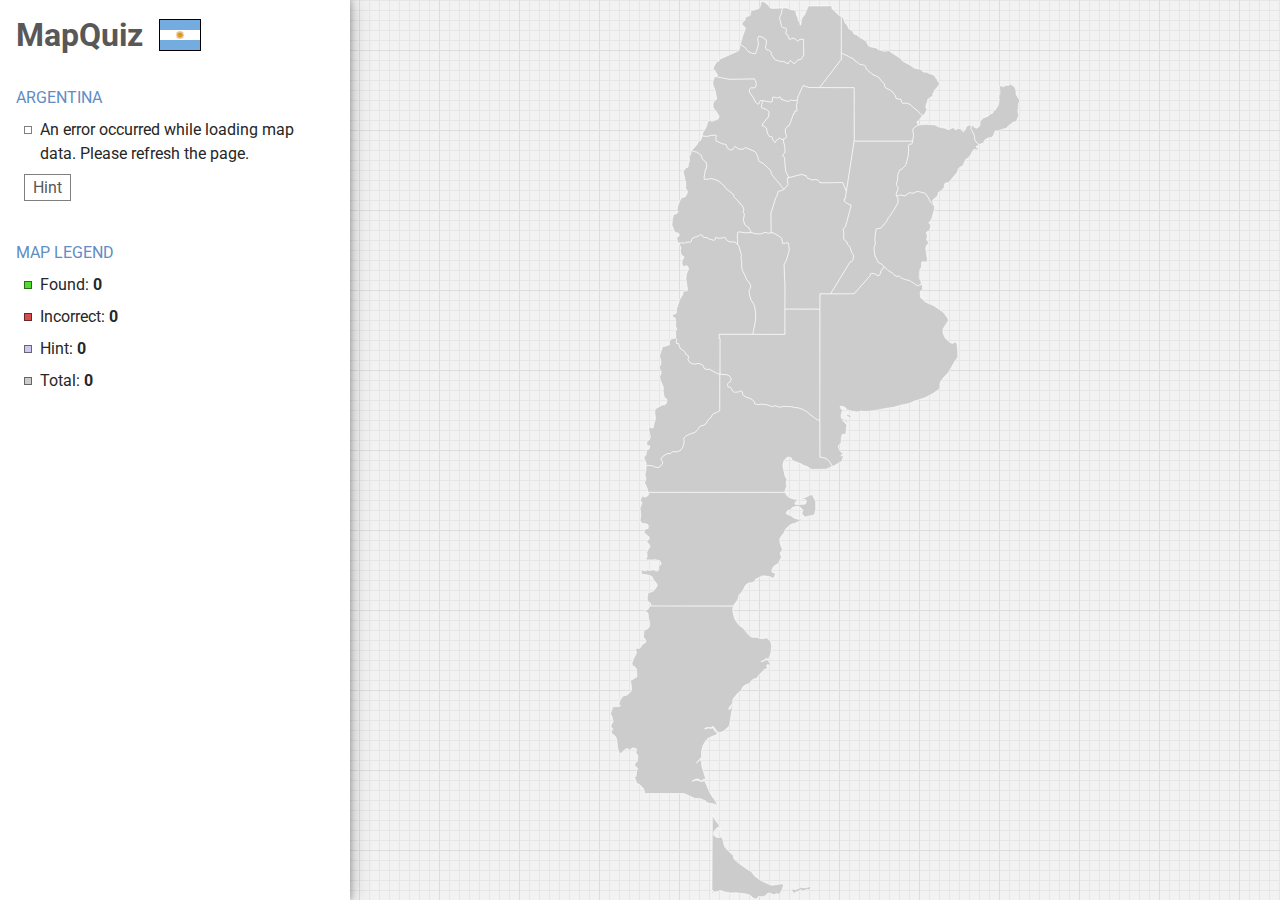
==== commit 694a6cd5: "Map optimization" ====
--- a/maps/argentina/index.html
+++ b/maps/argentina/index.html
@@ -7,17 +7,17 @@
     <link rel="preconnect" href="https://fonts.googleapis.com" />
     <link rel="preconnect" href="https://fonts.gstatic.com" crossorigin />
     <link href="https://fonts.googleapis.com/css2?family=Roboto&display=swap" rel="stylesheet" />
-    <link rel="stylesheet" href="/css/style.css" />
-    <link rel="shortcut icon" href="/assets/favicon.svg" type="image/svg" />
-    <script src="/js/maps.js" defer></script>
+    <link rel="stylesheet" href="../../css/style.css" />
+    <link rel="shortcut icon" href="../../assets/favicon.svg" type="image/svg" />
+    <script src="../../js/maps.js" defer></script>
     <title>MapQuiz</title>
   </head>
-  <body>
+  <body style="background-image: url('../../assets/grid.svg')">
     <main class="app">
       <aside class="menu">
         <div class="menu-title">
-          <h1><a href="/">MapQuiz</a></h1>
-          <img src="/assets/flags/ar.svg" alt="ARG" title="Argentina" />
+          <h1><a href="../../">MapQuiz</a></h1>
+          <img src="../../assets/flags/ar.svg" alt="ARG" title="Argentina" />
         </div>
         <div>
           <h2>ARGENTINA</h2>
@@ -59,139 +59,139 @@
               id="AR-B"
               data-title="Buenos Aires"
               class="map-land map-center"
-              d="M274.73 262.63L275.5 263.35L276 263.44L276.55 263.66L276.96 264.69L277.33 265.23L279.05 266.52L280.26 267.18L280.88 267.36L281.83 267.69L283.04 268.14L285.86 269.45L286.93 270.06L292.35 273.76L295.27 276.15L295.68 276.64L297.93 279.79L298.89 281.52L299.12 282.07L298.99 283.1L298.77 283.51L298.1 284.63L297.12 285.73L295.73 287.93L294.92 289.28L294.54 290L294.41 290.44L294.33 291.1V292.79L294.38 293.32L294.53 294.04L294.73 294.58L295.73 296.99L296.97 298.85L297.36 299.3L298.7 300.59L299.45 301.24L300.38 301.89L302.55 303.11L303.1 303.02L303.66 302.67L305.51 301.69L305.96 301.93L306.81 304.02L306.9 304.52L307.31 307.89L307.5 314.46L307.45 315.07L307.17 315.59L306.71 316.24L306.08 317.02L304.59 319.19L302.33 323L300.88 325.71L300.75 326.15L299.85 327.57L299.18 328.49L298.01 330.01L297.54 330.48L296.4 331.52L295.38 332.59L293.9 334.45L292.59 336.17L292.27 336.83L292.01 337.41L291.84 338.07L291.72 338.62L291.55 339.81L291.82 340.63L291.69 342.01L291.35 342.65L290.88 343.22L290.01 344.02L289.66 344.31L289.13 344.73L286.2 346.78L280.31 350.05L279.81 350.32L277.78 351.2L271.33 353.27L269.34 353.85L264.54 355.95L263.95 356.11L263.32 356.22L262.02 356.39L260.29 356.75L256.17 357.72L252.94 358.57L250.82 359.34L249.04 359.46L248.65 359.51L238.54 361.45L234.3 362.04L232.08 362.48L231.43 362.56L227.18 363.01L225.95 363.08L223.25 362.91L222.36 362.7L221.8 362.65L221.21 362.73L220.66 362.87L219.72 363.31L219.09 363.41L217.39 363.23L214.06 362.78L211.17 362.05L210.35 361.79L209.16 361.16L208.88 360.49L208.73 359.96L207 358.85L204.4 358.24L203.8 358.53L203.62 358.94L203.86 359.84L204.13 360.34L204.89 361.34L205.72 362.08L205.06 363.96L204.67 364.93L204.44 367L204.84 369.15L205.61 369.41L206.27 369.52L206.71 369.54L207.78 369.77L209.47 370.72L210.34 371.62V372.13L209.76 372.69L208.33 371.74L207.81 371.21L207.32 370.3L206.09 370.46L205.81 370.98L208.13 373.2L209.54 374.95L209.09 378.07L208.85 379.86L208.79 380.47L208.66 382.65L207.65 383.21L206.03 382.85L205.18 383.95L204.59 386.82L204.58 388.91L204.66 389.43L204.41 390.7L204.1 391.42L203.77 391.74L203.13 391.98L202.18 393.04L201.93 393.63L202.77 396.34L203.15 397.31L205.41 399.66L205.95 399.68L206.3 400.71L206.02 401.44L205.2 401.41L204.69 400.85L204.66 402.38L204.87 402.55L206.08 401.76L207.25 401.36L207.17 401.87L206.7 402.15L205.73 405L204.98 407L203.73 407.87L200.03 409.85L197.64 411.33L197.16 411.37L196.82 411.34L196.57 410.83L196.04 409.86L195.57 409.13L194.37 407.41L194.01 406.96L192.61 405.62L191.06 404.54L190.51 404.23L189.58 403.95L189.1 403.88L188.2 403.83L186.13 403.48L185.76 403.3L185.64 401.99L185.67 379.2L185.66 372.34L185.64 370.68L185.67 370.33L185.68 365.91L185.62 296.49L185.7 274.56L185.72 272.79L185.76 264.27V259.12L186.15 259.15L187.67 259.16L191.1 259.17L194.91 259.16L195.33 259.17L205.19 259.15L212.81 259.1L216.04 259.06L223.01 251.27L230.23 243.01L230.05 242.28L230.12 241.81L230.38 241.46L230.75 241.25L231.19 241.12L231.69 241.08L234.86 241.67L235.25 241.89L235.75 242.31L236.03 242.62L236.44 242.97L236.8 243.09L237.22 243.11L238.36 242.75L239.14 241.28L239.32 240.82L239.47 240L239.51 239.32L240.72 237.59L241.92 236.05L242.14 235.25L241.71 234.76L242.28 235.04L242.66 235.28L242.99 235.56L244.28 236.95L244.61 237.36L245.08 237.86L245.71 238.37L246.06 238.63L247.72 239.73L249.15 240.34L249.7 240.71L250.61 241.6L250.83 242.03L251.41 242.58L252.02 242.9L254.26 243.97L255.17 243.45L255.73 243.31L256.14 243.5L256.67 244.16L256.95 244.61L257.22 244.94L257.7 245.23L260.93 246.5L263.37 247.16L264.61 247.21L265.14 247.48L266.19 248.11L269.99 250.71L271.41 251.92L272.47 252.06L273.01 251.83L273.47 251.47L273.87 251.29L275.18 251.07V251.09L275.61 251.3L276.11 251.58L276.32 251.96L276.46 254.91L275.84 255.97L275.44 256.57L274.69 257.01L274.26 257.99L274.36 259.53L274.67 261.53L274.73 262.63ZM212.72 368.77L212.53 368.72L209.68 366.98L209.04 365.7L209 365.37L209.11 365.14L209.35 365.15L211.55 365.8L211.79 365.9L212.77 366.38L213.01 366.94L213.32 368.19L213.25 368.59L212.97 368.75L212.72 368.77Z"
+              d="M274.73 262.63L275.5 263.35L276.55 263.66L276.96 264.69L279.05 266.52L285.86 269.46L292.35 273.77L295.27 276.16L297.94 279.8L299.13 282.08L299 283.11L294.54 290.01L294.33 291.11L294.53 294.05L295.73 297L296.97 298.86L300.39 301.9L302.56 303.12L305.52 301.7L305.97 301.94L306.82 304.03L307.32 307.89L307.51 314.46L307.19 315.59L304.61 319.18L299.87 327.57L298.03 330.01L295.39 332.6L292.6 336.18L291.74 338.63L291.57 339.82L291.84 340.64L291.71 342.02L291.37 342.66L289.68 344.31L286.22 346.78L279.83 350.32L277.8 351.2L269.36 353.85L264.56 355.95L256.18 357.72L250.84 359.34L248.68 359.51L232.11 362.49L227.21 363.02L223.29 362.92L221.85 362.66L219.14 363.42L214.11 362.79L210.39 361.79L209.2 361.16L208.77 359.96L207.04 358.85L204.44 358.24L203.84 358.53L203.66 358.94L204.18 360.34L205.77 362.08L204.72 364.93L204.49 367L204.89 369.15L207.82 369.76L209.51 370.71L210.38 371.61V372.12L209.8 372.68L208.37 371.73L207.36 370.29L206.13 370.45L205.85 370.97L208.17 373.19L209.58 374.94L208.7 382.64L207.69 383.2L206.07 382.84L205.22 383.94L204.63 386.81L204.7 389.42L204.45 390.69L204.14 391.41L203.17 391.97L201.97 393.62L203.19 397.3L205.45 399.65L205.99 399.67L206.34 400.7L206.06 401.43L205.24 401.4L204.73 400.84L204.7 402.37L204.91 402.54L206.12 401.75L207.29 401.35L207.21 401.86L206.74 402.14L205.02 406.99L197.67 411.32L196.86 411.33L194.42 407.4L192.66 405.61L190.56 404.23L185.81 403.3L185.68 370.68L185.76 272.78L185.8 259.12L195.36 259.18L216.07 259.07L230.26 243.03L230.08 242.3L230.41 241.47L231.72 241.09L234.89 241.68L236.82 243.1L238.38 242.76L239.34 240.82L239.52 239.32L241.93 236.05L242.15 235.25L241.72 234.76L243 235.55L245.72 238.36L249.7 240.71L250.83 242.04L252.02 242.91L254.26 243.98L255.72 243.31L257.68 245.23L260.91 246.5L263.35 247.16L264.59 247.21L269.97 250.71L271.39 251.92L272.45 252.06L273.85 251.29L275.16 251.09L276.09 251.58L276.3 251.96L276.44 254.91L275.41 256.57L274.66 257.01L274.23 257.99L274.73 262.63ZM212.72 368.77L209.68 366.98L209.04 365.7L209.11 365.14L212.78 366.37L213.33 368.18L213.26 368.58L212.72 368.77Z"
             />
             <path
               id="AR-K"
               data-title="Catamarca"
               class="map-land map-north"
-              d="M153.39 122.75L153.48 122.93L154.05 125.19L154.73 128.58L155.01 130.09L155.05 130.55L155.14 132.17L155.15 133.01L155.13 133.52L155.01 134.5L154.66 135.17L154.05 135.82L153.18 136.89V137.44L153.21 137.97L153.76 138.17L154.2 138.4L154.64 138.89L154.82 139.68L155.1 143.52L155.17 146.17L155.49 149.64L155.61 150.42L155.77 151.04L156.57 153L158.18 156.08L158.48 156.49L158.58 156.61L157.46 156.87L157.06 156.98L157.77 162.92L157.51 163.29L154.14 167.04L153.04 165.57L152.03 164.4L147.19 158.72L144.17 155.1L142.8 153.15V151.76L142.64 151.19L142 150.05L141.76 149.72L136.17 144.53L135.34 143.94L134.8 143.63L134.31 143.41L133.83 143.26L133.3 143.02L132.28 142.52L131.86 142.2L131.44 141.43L131.21 139.07L129.34 134.78L129.13 134.44L128.87 134.14L128.5 133.79L127.99 133.47L121.16 130.57L120.79 130.47L119.85 130.3L119.35 130.49L119.04 130.96L118.67 131.39L118.31 131.65L117.58 131.82L117.02 131.8L113.64 131.42L113 130.63L111.2 129.45L110.67 129.47L109.83 130.58L109.2 131.69L108.71 132.25L108.14 132.43L107.68 132.39L105.89 131.94L104.99 131.54L104.55 131L104.14 130.43L103.65 129.63L103.46 128.97L103.31 127.88L101.79 127.25L99.61 126.94L98.17 126.36L95.47 124.85L94.65 124.86L94.05 124.37L94.01 121.29L94.34 120.13L94.31 119.56L94.02 119.27L93.09 119.2L90.3 119.48L88.52 119.76L87.94 120.06L86.89 120.35L86.29 120.43L84.46 120.18L83.81 120.11L83.18 120.05L81.82 119.99L81.95 119.15L82.67 117.07L83.18 116.48L85.75 111.65L86.36 109.92L86.21 109.14L86.41 108.52L86.76 107.84L87.49 106.68L87.94 106.42L88.73 106.37L89.52 106.5L90.41 107.08L94.66 105.62L95.01 105.46L95.7 105.09L96.26 104.75L96.9 102.52L96.75 102.09L94.21 98.15L92.31 95.89L91.82 95.11L91.64 94.7L91.54 94.3L91.51 93.33V92.92L91.59 91.82L91.66 91.18L91.89 90.25L92.24 89.81L92.7 89.43L93.42 88.92L94.51 87.91L94.87 87.34L93.88 82.25L93.18 79L93.04 78.51L92.09 76.49L91.3 74.11L91.25 73.63L91.29 73.02L91.37 72.62L91.74 71.08L91.97 70.46L92.34 69.64L92.43 69.56L92.79 68.14L93.11 67.59L93.31 67.42L93.56 67.5L95.23 67.83L105.61 69.83L111.91 69.77L118.07 69.7L123.97 69.62L127.97 69.54L128.49 70L129.83 73.79L129.37 76.38L129.04 76.79L128.3 77.33L127.84 77.53L126.31 77.62L124.89 77.66L123.79 78.57L123.59 78.96L123.53 79.71L123.55 80.28L123.67 80.9L123.9 81.68L124.08 82.03L124.3 82.35L124.55 82.64L126.4 85.04L127.12 86.09L127.93 87.62L128.39 88.72L128.76 89.53L129.09 90.02L130.44 91.44L130.77 91.75L131.16 91.95L131.53 91.9L131.8 91.6L132.06 90.97L132.25 90.4L132.66 89.45L132.98 88.97L133.47 88.74L135.57 88.76L135.43 89.71L134.61 91.56L134.39 92.15L134.45 95.17L134.89 95.44L135.85 95.54L136.78 95.67L137.21 95.79L137.92 96.13L140.73 98.27L140.95 98.58L141.05 99.06L140.71 102.41L140.51 102.98L140.25 103.45L139.72 104.2L139.18 104.66L138.07 105.81L137.71 106.26L135.76 108.9L134.92 110.88L135.8 111.23L136.57 111.33L137.66 112.07L138.6 112.98L139.08 115.4L139.65 117.65L141.33 120.51L141.86 120.6L142.58 120.23L143.78 120.96L143.98 121.61L144.04 122.16L144.13 122.65L144.43 123.52L144.71 124L146.21 125.62L146.65 125.11L146.93 124.48L147.31 123.95L148.4 122.96L149.04 122.5L150.26 121.72L150.63 121.85L151.21 122.4L151.76 122.81L152.11 122.98L152.53 123.07L152.95 122.98L153.39 122.75Z"
+              d="M153.39 122.75L155.01 130.09L155.15 133.01L155.01 134.5L153.18 136.89L153.21 137.97L154.2 138.4L154.64 138.89L154.82 139.68L155.17 146.17L155.77 151.04L156.57 153L158.58 156.61L157.06 156.98L157.77 162.92L154.14 167.04L144.17 155.1L142.8 153.15L142.64 151.19L141.76 149.72L136.17 144.53L131.86 142.2L131.44 141.43L131.21 139.07L129.34 134.78L128.5 133.79L120.79 130.47L119.85 130.3L119.35 130.49L118.31 131.65L117.02 131.8L113.64 131.42L113 130.63L111.2 129.45L110.67 129.47L108.71 132.25L107.68 132.39L105.89 131.94L104.99 131.54L104.14 130.43L103.65 129.63L103.31 127.88L101.79 127.25L99.6099 126.94L95.4699 124.85L94.6499 124.86L94.0499 124.37L94.0099 121.29L94.3399 120.13L94.3099 119.56L94.0199 119.27L90.2999 119.48L86.2899 120.43L81.8199 119.99L82.6699 117.07L85.7499 111.65L86.3599 109.92L86.2099 109.14L86.41 108.52L87.4899 106.68L88.7299 106.37L89.5199 106.5L90.41 107.08L94.66 105.62L96.2599 104.75L96.8999 102.52L94.2099 98.15L92.3099 95.89L91.5399 94.3L91.5899 91.82L91.8899 90.25L94.8699 87.34L93.1799 79L92.0899 76.49L91.2499 73.63L91.7399 71.08L92.7899 68.14L93.3099 67.42L105.61 69.83L127.97 69.54L128.49 70L129.83 73.79L129.37 76.38L127.84 77.53L124.89 77.66L123.79 78.57L123.55 80.28L123.9 81.68L127.12 86.09L129.09 90.02L130.77 91.75L131.53 91.9L131.8 91.6L132.98 88.97L133.47 88.74L135.57 88.76L135.43 89.71L134.39 92.15L134.45 95.17L137.92 96.13L140.73 98.27L141.05 99.06L140.51 102.98L135.76 108.9L134.92 110.88L136.57 111.33L138.6 112.98L139.65 117.65L141.33 120.51L141.86 120.6L142.58 120.23L143.78 120.96L144.43 123.52L146.21 125.62L147.31 123.95L150.26 121.72L152.11 122.98L153.39 122.75Z"
             />
             <path
               id="AR-H"
               data-title="Chaco"
               class="map-land map-north"
-              d="M267.72 124.58L253.25 124.61H244.85L239.9 124.64H225.6L220.29 124.63L216.04 124.6L216.06 123.56L216.05 113.02L216.07 100.46L216.04 88.48L215.96 77.78L215.94 77.38L215.25 77.37L212.13 77.4L207.64 77.42H197.27L192.67 77.4L190.94 77.38L185.46 77.33L190.52 70.8L191.01 70.19L199.1 59.71L204.74 52.18L204.7 49.63L204.64 46.72L207.34 47.92L210.96 49.61L212.61 50.72L214.11 51.08L216.21 52.5L217.08 54L218.92 54.89L220.71 56.64L221.25 56.83L222.87 57.14H223.6L224.18 57.19L224.66 57.29L225.2 57.63L226.25 59.08L227.04 60.97L228.07 62.1L229.9 63.48L232.37 65.57L234.9 66.98L237.86 68.28L239.87 71.06L241.58 73.04L242.72 74.03L242.86 74.72L242.87 75.32L242.98 75.85L243.74 77.47L246.54 78.75L249.12 80.23L249.46 80.52L250.6 81.98L252.48 84.42L253.08 86.77L253.43 86.96L255.01 87.31H255.72L257.01 87.47L257.42 87.71L257.66 88.15L257.71 88.98L258.08 90.35L258.77 90.95L260.12 91.14L260.54 91.05L261.29 90.74L263.6 91.26L265.57 91.99L266.01 92.32L266.41 92.74L266.78 93.2L267.01 93.64L267.48 94.2L270.07 96.18L271.15 96.97L273.44 99.27L274.82 100.85L276.35 101.74L276.76 101.86L276.85 101.96L276.1 102.42L274.71 104.02L272.76 106.76L272.27 106.81L271.87 106.93L271.43 107.49L271.4 108.19L272.1 108.88L272.39 109.32L272.29 110.7L271.29 111.37L270.94 111.56L270.15 111.85L269.77 112.08L269.31 112.46L267.81 113.89L267.71 114.4L267.87 115.03L268.08 115.81L268.42 118.64L268.43 119.15L268.3 121.15L268.24 121.75L267.76 123.27L267.72 124.58Z"
+              d="M267.72 124.58L216.04 124.6L215.94 77.38L185.46 77.33L204.74 52.18L204.64 46.72L210.96 49.61L212.61 50.72L214.11 51.08L216.21 52.5L217.08 54L218.92 54.89L220.71 56.64L224.66 57.29L225.2 57.63L226.25 59.08L227.04 60.97L228.07 62.1L232.37 65.57L237.86 68.28L239.87 71.06L242.72 74.03L242.98 75.85L243.74 77.47L246.54 78.75L249.46 80.52L252.48 84.42L253.08 86.77L257.42 87.71L258.08 90.35L258.77 90.95L260.12 91.14L261.29 90.74L265.57 91.99L267.48 94.2L271.15 96.97L274.82 100.85L276.85 101.96L276.1 102.42L274.71 104.02L272.76 106.76L271.87 106.93L271.43 107.49L271.4 108.19L272.39 109.32L272.29 110.7L269.77 112.08L267.81 113.89L268.43 119.15L267.72 124.58Z"
             />
             <path
               id="AR-U"
               data-title="Chubut"
               class="map-land map-south"
-              d="M36.09 534.72L36.21 534.66L36.82 534.14L36.38 532.23L36 531.71L35.19 531.33L34.65 531.15L34.12 530.82L33.42 527.71L33.61 525.8L34.18 523.31L34.86 522.8L35.59 522.51L36 522.42L36.37 522.35L36.79 522.38L39.31 521.22L42.36 516.79L41.81 514.89L38.75 510.91L37.83 508.96L37.22 508.35L34.35 507.38L33.16 507.21L30.85 506.99L28.45 506.47L28.18 503.55L28.29 503.03L28.8 502.71L29.31 502.84L29.77 503.1L30.13 503.27L30.54 503.45L32.54 503.69L33.04 503.5L33.37 502.95L33.8 502.75L34.83 502.97L35.21 503.13L35.57 503.3L35.93 503.44L36.38 503.37L36.75 503.23L37.71 502.72L38.38 502.45H38.87L39.23 502.54L39.75 502.9L40.6 503.55L41.08 503.79L41.62 503.97H42.24L42.74 503.83L43.68 502.53L43.78 501.77L43.65 501.05L43.57 500.41L44.33 498.6L45.15 498.46L45.57 498.01L45.8 497.16L44.84 495.04L44.23 494.5L40.51 493.75L39.07 493.8L37.89 493.99H36.43L33.67 493.94L32.78 493.75L32.32 493.04L32.51 492.53L33.33 491.93L33.39 489.09L33.28 488.45L32.95 487.75L33.66 485.78L34.25 485.15L35.9 482.58L36.06 482.12L36.02 481.57L35.12 480.33L34.08 479.15L33.14 477.74L33.15 477.02L33.53 476.8L33.89 476.66L35.04 475.89L35.27 475.32L35.06 473.71L32.4 471.19L30.83 470.02L30.93 468.37L31.55 466.83L33.37 466.23L34.03 466.39L34.37 466.15L34.49 465.68L34.38 463.14L32.64 462.07L32.05 461.92L30.91 461.8L30.4 461.78L29.67 461.79L28.7 461.37L28.24 460.98L27.52 459.75L27.18 458.93L27.24 457.7L27.37 457.22L27.6 456.67L27.77 455.87L27.81 455.21L27.72 452.89L27.65 451.91L27.34 450.63L27.14 448.72L27.21 448.19L27.38 447.66L27.64 447.16L28.85 443.29L28.63 442.82L27.69 442L27.3 441.25L28.97 437.93L29.34 437.56L29.77 437.33L30.35 437.45L30.6 437.87L30.79 438.5L31.34 438.59L33.7 437.48L34.61 436.62L34.52 435.02L34.01 434.3L40.54 434.31L43.56 434.29H55.03L55.63 434.31L67.7 434.29L79.17 434.31H87.02L97.89 434.29L106.35 434.3L127.47 434.29L140.15 434.31L154.04 434.29L155.32 434.55L156.2 436.55L156.56 437.03L157.12 437.64L157.64 438.12L158.68 438.91L161.2 439.86L163.63 440.56L164.01 440.57L164.8 440.29L165.51 440.41L166.15 440.77L165.87 441.22L165.38 441.65L164.89 442.17L164.57 442.69L163.68 444.23L163.78 444.89L166.38 445.17L172.11 444.94L172.51 444.82L173.43 443.97L173.71 443.51L173.75 441.87L173.42 441.09L173.05 440.8L172.56 440.63L171.99 440.56L170.53 440.61L170.06 440.67L169.26 440.68L168.62 440.3L169.2 439.9L171.64 439.42L174.32 438.33L176.41 437.02L176.88 436.8L177.31 436.7L178.67 436.49H179.08L179.41 436.74L180.06 438.31L180.27 438.96L180.5 439.59L180.87 440.24L181.51 440.95L181.74 441.4L181.91 441.83L182.05 442.39L182.18 449.31L181.29 452.99L180.28 454.25L179.69 454.48L179.07 454.57L177.49 454.92L173.41 455.97L172.78 456.04L172.08 455.65L170.07 453.25L170.02 452.62L170.49 451.19L170.96 450.06L168.83 447.74L168.49 447.49L167.35 446.88L166.34 446.67L165.61 446.68L165.1 446.7L163.36 446.97L161.26 447.95L160.89 448.46L160.47 449.06L159.7 449.65L159.35 449.81L158.7 449.86L157.74 450.12L157.29 450.45L156.11 452.48L156.28 453.32L156.64 453.72L157.53 453.91L159.97 454.88L161.34 455.68L162.28 456.52L162.67 456.81L163.2 457.11L163.81 457.33L167.06 458.23L167.5 458.18L168.73 457.6L169.19 458.57L167.96 459.55L167.46 459.91L163.85 461.67L161.81 462.08L160.63 462.47L160.07 462.77L159.5 463.15L157.72 464.62L155.84 466.49L155.67 466.93L154.05 470.16L151.83 472.98L151.31 473.82L150.53 475.21L150.36 476.58L150.39 477.16L150.72 479.34L151.05 479.96L151.31 480.58L151.54 481.41L151.77 482.91L152.27 482.7L152.64 482.62L152.31 486.46L151.82 486.68L151.13 486.97L150.79 488.37L150.86 488.88L151.58 490.85L151.93 491.54L150.6 493.87L150.31 494.44L149.43 496.82L145.64 499.22L145.14 499.69L144.87 500.03L143.97 501.65L143.42 503.27L143.39 504.03L143.54 504.63L144.34 505.2L145.08 505.28L146.72 506.23L145.38 509.5L143.98 510.06L143.32 509.61L142.87 509.26L141.19 508.63L136.31 507.99L135.03 508.07L131.93 509.79L128.96 511.13L128.69 511.83L128.07 513L125.92 514.05L123.32 514.32L122.88 514.41L121.19 515.48L120.4 516.19L119.54 517.62L118.39 519.79L116.93 522.48L116.65 522.83L115.68 523.63L114.82 524.29L114.45 524.89L114.26 525.49L113.32 529.43L112.67 530.03L110.5 532.88L109.64 534.74L108.75 534.72L91.85 534.74L91.25 534.72H73.75L73.14 534.74L49.58 534.72L45.97 534.74H38.13L36.09 534.72Z"
+              d="M36.09 534.72L36.82 534.14L36.38 532.23L36 531.71L34.12 530.82L33.42 527.71L34.18 523.31L34.86 522.8L36.79 522.38L39.31 521.22L42.36 516.79L41.81 514.89L38.75 510.91L37.83 508.96L37.22 508.35L34.35 507.38L28.45 506.47L28.29 503.03L28.8 502.71L30.54 503.45L32.54 503.69L33.8 502.75L35.93 503.44L38.87 502.45L41.08 503.79L42.74 503.83L43.68 502.53L43.57 500.41L44.33 498.6L45.15 498.46L45.57 498.01L45.8 497.16L44.84 495.04L44.23 494.5L40.51 493.75L37.89 493.99L33.67 493.94L32.78 493.75L32.32 493.04L32.51 492.53L33.33 491.93L33.39 489.09L32.95 487.75L33.66 485.78L36.06 482.12L36.02 481.57L33.14 477.74L33.15 477.02L35.04 475.89L35.27 475.32L35.06 473.71L30.83 470.02L30.93 468.37L31.55 466.83L34.37 466.15L34.38 463.14L32.64 462.07L29.67 461.79L28.7 461.37L28.24 460.98L27.18 458.93L27.81 455.21L27.65 451.91L27.14 448.72L28.85 443.29L27.3 441.25L29.34 437.56L29.77 437.33L30.35 437.45L30.79 438.5L31.34 438.59L33.7 437.48L34.61 436.62L34.52 435.02L34.01 434.3L154.04 434.29L155.32 434.55L156.56 437.03L158.68 438.91L163.63 440.56L164.8 440.29L166.15 440.77L164.89 442.17L163.68 444.23L163.78 444.89L166.38 445.17L172.51 444.82L173.71 443.51L173.75 441.87L173.42 441.09L172.56 440.63L169.26 440.68L168.62 440.3L169.2 439.9L171.64 439.42L174.32 438.33L176.88 436.8L179.08 436.49L179.41 436.74L180.5 439.59L181.51 440.95L182.05 442.39L182.18 449.31L181.29 452.99L180.28 454.25L179.69 454.48L172.78 456.04L172.08 455.65L170.07 453.25L170.02 452.62L170.96 450.06L168.49 447.49L166.34 446.67L163.36 446.97L161.26 447.95L160.47 449.06L159.7 449.65L157.74 450.12L157.29 450.45L156.11 452.48L156.28 453.32L156.64 453.72L159.97 454.88L163.2 457.11L167.06 458.23L168.73 457.6L169.19 458.57L167.46 459.91L163.85 461.67L161.81 462.08L160.07 462.77L157.72 464.62L155.84 466.49L154.05 470.16L151.83 472.98L150.53 475.21L150.36 476.58L150.72 479.34L151.31 480.58L151.77 482.91L152.64 482.62L152.31 486.46L151.13 486.97L150.79 488.37L151.93 491.54L150.31 494.44L149.43 496.82L145.64 499.22L144.87 500.03L143.97 501.65L143.42 503.27L143.54 504.63L146.72 506.23L145.38 509.5L143.98 510.06L142.87 509.26L141.19 508.63L136.31 507.99L135.03 508.07L128.96 511.13L128.07 513L125.92 514.05L122.88 514.41L121.19 515.48L120.4 516.19L116.93 522.48L114.82 524.29L114.45 524.89L113.32 529.43L110.5 532.88L109.64 534.74L36.09 534.72Z"
             />
             <path
               id="AR-X"
               data-title="Córdoba"
               class="map-land map-center"
-              d="M154.88 272.78L154.9 268.76L154.92 252.77L154.91 250.88L154.88 250.04L154.5 243.17L154.09 233.6L154.35 232.98L154.82 232.15L155.66 230.88L156.34 229.24L157.02 226.35L158.07 222.46L158.59 221.13L158.74 219.7L158.01 214.56L157.48 214.07L156.88 214.17L156.46 214.29L156.07 214.47L155.43 214.64L153.44 214.9L152.91 214.8L152.13 211.78L152.09 211.01L151.94 210.32L150.84 209.1L144.93 205.55L144.26 205.43H142.69L142.67 205.35L142.64 201.65L142.56 190.95L142.55 188.02L144.1 183.53L144.47 182.5L146.98 174.14L147.59 173.36L149.17 168.72L150.37 168.37L150.75 168.28L153.8 167.4L154.14 167.04L157.51 163.29L157.77 162.92L157.06 156.98L157.46 156.87L158.58 156.61L158.95 156.53L169.66 153.78L173.77 155.05L173.75 155.71L174.44 156.68L177.89 158.49L178.6 158.61L179.11 158.62L179.61 158.61L180.18 158.54L180.65 158.41L181.19 158.28H181.81L183.58 158.67L184.4 159.07L185.25 159.97L185.6 161.04L188.17 161.23L189.15 161.25L199.34 161.12L206.11 161L207.94 165.8L209.21 169.06L208.25 175.21L207.48 175.26L207.36 177.57L210.67 179.9L213.56 181.02L211.72 187.91L208.4 200.27L206.36 201.99L206.72 204.48L206.94 206.13L206.88 208.82L206.8 209.47L206.85 210.76L208.22 212.37L208.87 212.66L209.18 212.88L209.55 213.31L209.82 214.02L209.95 214.93L210.19 215.63L210.6 216.17L211.02 216.5L211.53 216.84L211.98 217.23L212.38 217.77L212.69 218.53L213.11 220.11L213.82 222.3L215.48 224.93L215.64 225.68L215.15 228.87L215.03 229.4L214.7 230L214.27 230.48L213.42 231.01L212.7 231.02L211.96 232.07L204.99 243.49L197.51 255.65L195.55 258.78L195.32 259.19L194.91 259.17L191.09 259.18L187.67 259.17L186.15 259.16L185.76 259.12V264.27L185.72 272.78L185.32 272.77L163.44 272.73L156.91 272.71L156.04 272.72L154.88 272.78Z"
+              d="M154.88 272.78L154.91 250.88L154.09 233.6L156.34 229.24L158.59 221.13L158.74 219.7L158.01 214.56L157.48 214.07L155.43 214.64L152.91 214.8L151.94 210.32L150.84 209.1L144.93 205.55L142.69 205.43L142.55 188.02L146.98 174.14L147.59 173.36L149.17 168.72L153.8 167.4L154.14 167.04L157.77 162.92L157.06 156.98L158.58 156.61L169.66 153.78L173.77 155.05L173.75 155.71L174.44 156.68L177.89 158.49L179.61 158.61L181.81 158.28L183.58 158.67L184.4 159.07L185.25 159.97L185.6 161.04L189.15 161.25L206.11 161L209.21 169.06L208.25 175.21L207.48 175.26L207.36 177.57L210.67 179.9L213.56 181.02L208.4 200.27L206.36 201.99L206.94 206.13L206.85 210.76L208.22 212.37L209.55 213.31L210.19 215.63L212.38 217.77L213.82 222.3L215.48 224.93L215.64 225.68L215.15 228.87L214.27 230.48L213.42 231.01L212.7 231.02L211.96 232.07L195.32 259.19L185.76 259.12L185.72 272.78H154.88Z"
             />
             <path
               id="AR-W"
               data-title="Corrientes"
               class="map-land map-north"
-              d="M253.34 172.84L252.99 171.47L253.69 169.88L254.81 166.24L254.74 165.46L254.42 164.89L253.93 164.26L253.43 163.68L253.17 162.8L253.21 162.07L253.32 161.57L253.66 160.74L254.08 159.32L254.34 158.19L254.48 156.88L254.56 155.14L254.53 153.8L254.7 153.28L256.27 149.95L256.63 149.67L257.93 149.25L258.43 148.95L261.52 145.74L261.75 145.08L263.37 138.26L263.6 137.52L264.07 133.28V132.39L263.81 129.92L263.77 129.04L263.87 128.25L264.07 127.87L264.44 127.46L265.15 127.11L265.79 127.2H266.17L266.62 127.02L267.1 126.59L267.48 125.73L267.64 125.29L267.71 124.89L267.72 124.58L267.76 123.27L268.24 121.75L268.3 121.15L268.43 119.15L268.42 118.64L268.08 115.81L267.87 115.03L267.71 114.4L267.81 113.89L269.31 112.46L269.77 112.08L270.15 111.85L270.94 111.56L271.29 111.37L272.29 110.7L273.08 110.38L273.66 110.22L274.08 110.12L274.55 110.07L277.99 109.82L280.41 109.72L283.04 109.75L284.4 109.86L287.02 110.2L288.14 110.5L288.61 110.75L288.99 111.06L289.67 111.58L290.18 111.81L293.87 112.74L295.11 112.91L295.49 112.9L295.98 113.01L296.48 113.24L297.06 113.59L297.6 113.84L298.38 114.09L299.15 114.21L299.95 114.25L300.55 113.94L301.38 113.41L301.99 113.07L302.87 112.77L303.52 112.78L303.85 112.95L304.33 113.38L305.11 114.2L305.58 114.45L306.22 114.52L306.68 114.08L306.85 113.89L307.28 113.63L307.79 113.48L308.47 113.36L309 113.37L309.51 113.45L310.04 113.64L310.34 113.91L310.52 114.46L311.2 115.37L311.89 115.93L312.26 116.13H312.85L313.21 115.84L314.49 113.77L314.6 113.37L314.55 112.89L314.61 112.17L316.86 110.58L317.68 110.45L318.3 110.41L318.82 110.46L320.1 111L319.52 111.42L319.27 112.03L319.14 112.48L319.12 113.2L319.3 114.02L319.99 115.37L320.36 115.98L320.72 116.45L321.85 118.99L321.99 119.39L322.18 120.13L322.31 121.59L322.36 122.59L322.48 123L323.97 125.65L324.49 126.25L326.24 127.47L326.1 127.83L325.29 128.59L324.73 128.85L324.03 129.03L323.63 129.41L323.68 129.83L324.58 130.33L325.25 130.77L325.49 131.45L324.95 132.93L324.53 132.52L324.31 132.02L322.49 131.81L321.83 131.88L321.41 132.15L319.85 134.58L319.27 136.07L318.27 137.41L316.39 139.51L314.48 140.5L314.12 140.93L314 141.64L311.99 146.05L311.73 146.53L310.14 147.01L309.11 147.67L308.74 148L308.15 148.69L307.8 149.23L307.61 149.86L307.6 150.53L306.86 152.18L304.74 154.74L302.93 156.64L300.54 159.69L299.97 160.35L299.47 160.86L298.73 161.16L297.83 161.18L297.23 161.24L296.69 161.46L296.28 161.76L295.97 162.18L295.58 163.21V163.95L295.46 165.35L295.11 165.8L292.54 168.55L291.69 169.2L291.32 169.4L290.8 169.57L290.34 169.65L289.95 170.76L290.03 171.61L289.92 172.03L289.24 173.2L287.84 174.51L286.92 175.15L285.62 176.22L285.37 176.55L285.24 176.97V178.29L285.57 178.78L286.03 179.22L286.61 180.71L286.75 181.43L286.43 181.27L285.65 180.66L285.28 180.3L284.55 179.57L283.64 178.6L283.38 178.29L283.04 177.65L282.62 176.8L282.41 176.28L281.1 173.88L279.08 171.01L278.72 170.7L277.96 170.41L272.86 169.05L272.21 168.95L271.59 169.01L270.84 169.2L269.74 169.79L269.09 170.16L267.46 170.55L266.52 170.44L265.56 170.1L264.64 170.09L262.82 171.31L262.41 171.97L260.79 172.91L260.03 172.77L259.61 172.58L259.16 172.34L258.36 172.2L257.94 172.17L255.86 172.3L254.79 172.76L254.27 172.84H253.34Z"
+              d="M253.34 172.84L252.99 171.47L254.81 166.24L254.74 165.46L253.43 163.68L253.17 162.8L254.34 158.19L254.53 153.8L256.27 149.95L258.43 148.95L261.52 145.74L263.6 137.52L264.07 133.28L263.87 128.25L264.44 127.46L265.15 127.11L266.17 127.2L267.1 126.59L267.72 124.58L268.43 119.15L267.81 113.89L269.77 112.08L272.29 110.7L274.08 110.12L280.41 109.72L287.02 110.2L288.14 110.5L290.18 111.81L293.87 112.74L295.98 113.01L297.6 113.84L299.15 114.21L299.95 114.25L302.87 112.77L303.52 112.78L305.11 114.2L306.22 114.52L307.28 113.63L308.47 113.36L309.51 113.45L310.34 113.91L311.2 115.37L311.89 115.93L312.85 116.13L314.49 113.77L314.61 112.17L316.86 110.58L318.82 110.46L320.1 111L319.52 111.42L319.12 113.2L319.3 114.02L320.72 116.45L321.99 119.39L322.48 123L323.97 125.65L326.24 127.47L325.29 128.59L324.03 129.03L323.63 129.41L323.68 129.83L325.25 130.77L325.49 131.45L324.95 132.93L324.31 132.02L322.49 131.81L321.41 132.15L319.85 134.58L319.27 136.07L318.27 137.41L316.39 139.51L314.48 140.5L314.12 140.93L314 141.64L311.73 146.53L310.14 147.01L308.74 148L307.8 149.23L307.6 150.53L306.86 152.18L300.54 159.69L299.47 160.86L298.73 161.16L297.23 161.24L296.28 161.76L295.58 163.21L295.46 165.35L292.54 168.55L291.32 169.4L290.34 169.65L289.95 170.76L289.92 172.03L289.24 173.2L285.37 176.55L285.24 178.29L286.03 179.22L286.75 181.43L285.65 180.66L283.38 178.29L281.1 173.88L279.08 171.01L277.96 170.41L272.86 169.05L270.84 169.2L269.09 170.16L267.46 170.55L264.64 170.09L262.82 171.31L262.41 171.97L260.79 172.91L257.94 172.17L255.86 172.3L254.79 172.76L253.34 172.84Z"
             />
             <path
               id="AR-E"
               data-title="Entre Ríos"
               class="map-land map-center"
-              d="M241.68 234.76L241.55 234.54L240.72 233.39L240.21 233.06L238.74 232.29L237.66 231.86L237.32 231.6L234.55 226.07L234.37 225.55L234.23 224.86L233.59 220.87L233.53 218.3L233.91 216.75L234.72 214.74L234.18 211.23L235.25 202.31L235.64 201.89L236.33 201.68L237.43 201.56L238.05 201.52L239.17 201.35L239.88 200.82L240.73 199.92L244.39 195.68L245.06 194.6L245.32 193.96L245.54 193.25L245.87 192.43L246.39 191.59L247.24 190.98L248.21 189.61L249.19 187.88L250.88 185.24L251.52 184.4L251.76 184.05L252.71 182.45L254.52 179.16L254.69 178.08L254.67 175.55L254.57 174.82L254.21 174.36L253.42 173.09L253.34 172.84H254.27L254.79 172.76L255.86 172.3L257.94 172.17L258.36 172.2L259.16 172.34L259.61 172.58L260.03 172.77L260.79 172.91L262.41 171.97L262.82 171.31L264.64 170.09L265.56 170.1L266.52 170.44L267.46 170.55L269.09 170.16L269.74 169.79L270.84 169.2L271.59 169.01L272.21 168.95L272.86 169.05L277.96 170.41L278.72 170.7L279.08 171.01L281.1 173.88L282.41 176.28L282.62 176.8L283.04 177.65L283.38 178.29L283.64 178.6L284.55 179.57L285.28 180.3L285.65 180.66L286.43 181.27L286.75 181.43L286.81 181.79L286.9 182.64L286.92 184.27L285.89 188.1L284.68 192.42L283.16 195.52L282.54 195.85L282.01 196.2L281.81 196.75L282.06 197.14L282.6 197.41L283.01 197.76L283.43 198.28L283.64 198.97L283.58 199.79L282.51 203.38L282.09 203.88L281.47 204.19L280.72 204.34L280.3 204.49L279.9 204.89L279.62 205.62L280.34 206.82L280.6 207.71L280.5 209.27L280.32 210.01L280.01 210.54L279.94 211.2L280.29 212.04L280.71 212.58L281.4 213.28L281.48 214.13L281.4 214.79L280.79 215.4L280.52 215.73L280.04 216.47L279.63 217.45L279.62 217.41L279.39 217.75L279.24 218.23L279.17 218.98L279.18 220.04L279.64 222.92L280.52 228.03L280.59 230.21L280.44 230.67L280.18 230.98L279.83 231.19L279.23 231.28L278.82 231.24L278.43 231.15L276.59 230.98H275.94L275.53 231.33L275.51 234.87L274.99 236.46L274.69 236.84L274.05 238.05L273.72 239.69L273.61 240.38L273.29 243.49L273.28 244.04L273.33 245.13L273.6 245.89L274.39 247.11L274.79 247.56L275.26 250.44L275.12 251.08V251.07L273.81 251.29L273.41 251.47L272.95 251.83L272.41 252.06L271.35 251.92L269.93 250.71L266.14 248.11L265.08 247.48L264.56 247.21L263.31 247.15L260.87 246.49L257.64 245.23L257.16 244.93L256.9 244.61L256.62 244.15L256.09 243.5L255.68 243.31L255.13 243.45L254.22 243.98L251.98 242.91L251.37 242.59L250.79 242.04L250.57 241.61L249.66 240.72L249.11 240.34L247.69 239.73L246.02 238.63L245.68 238.37L245.05 237.86L244.58 237.36L244.25 236.95L242.96 235.56L242.63 235.28L242.26 235.04L241.68 234.76Z"
+              d="M241.68 234.76L240.72 233.39L237.32 231.6L234.55 226.07L234.23 224.86L233.59 220.87L233.53 218.3L234.72 214.74L234.18 211.23L235.25 202.31L235.64 201.89L236.33 201.68L239.17 201.35L240.73 199.92L244.39 195.68L246.39 191.59L247.24 190.98L251.76 184.05L254.52 179.16L254.69 178.08L254.57 174.82L253.34 172.84L254.79 172.76L255.86 172.3L257.94 172.17L260.79 172.91L262.41 171.97L262.82 171.31L264.64 170.09L267.46 170.55L269.09 170.16L270.84 169.2L272.86 169.05L277.96 170.41L279.08 171.01L281.1 173.88L283.38 178.29L285.65 180.66L286.75 181.43L286.92 184.27L284.68 192.42L283.16 195.52L282.01 196.2L281.81 196.75L283.43 198.28L283.58 199.79L282.51 203.38L282.09 203.88L280.3 204.49L279.62 205.62L280.6 207.71L280.5 209.27L279.94 211.2L280.29 212.04L281.4 213.28L281.48 214.13L281.4 214.79L280.52 215.73L279.39 217.75L279.17 218.98L280.52 228.03L280.59 230.21L279.83 231.19L275.94 230.98L275.53 231.33L275.51 234.87L274.99 236.46L274.05 238.05L273.61 240.38L273.33 245.13L273.6 245.89L274.79 247.56L275.26 250.44L275.12 251.08L273.81 251.29L272.41 252.06L271.35 251.92L269.93 250.71L264.56 247.21L263.31 247.15L260.87 246.49L257.64 245.23L255.68 243.31L254.22 243.98L251.98 242.91L250.79 242.04L249.66 240.72L245.68 238.37L242.96 235.56L241.68 234.76Z"
             />
             <path
               id="AR-P"
               data-title="Formosa"
               class="map-land map-north"
-              d="M204.64 46.72V42.74L204.68 28.6L204.67 21.05L204.62 14.69L204.61 14.41L205.07 14.62L205.62 14.91L206.25 15.48L206.44 15.82L206.49 16.36L207.99 19.99L208.94 21.16L210.03 22.34L210.32 22.78L210.71 23.78L210.66 24.27L210.96 24.86L212.26 26.09L212.8 26.21L213.41 26.51L215.18 28.11L215.39 28.44L215.42 29.34L216.74 30.36L217.44 30.31L218.14 30.57L220.74 32.95L222.31 33.69L223.56 34.34L225.6 35.63L226.89 36.68L228.27 39.55L228.46 40.18L228.71 40.67L229.15 40.88L231.16 41.43L233.23 41.88H233.75L235.9 42.31L236.29 42.8L236.56 43.33L238.75 44.17L241.95 45.15L244.07 45.22L244.49 45.14L244.92 45.03L245.43 44.87L245.81 44.72L246.33 44.58L247.33 45.24L252.99 49L255.46 50.63L256.6 51.4L258.19 52.99L258.66 53.71L258.99 54.05L259.88 54.57L263.28 56.42L264.07 56.62L265.31 57.34L266.24 57.95L267.28 58.83L268.61 59.85L271.11 60.66L272.29 60.78L272.81 60.74L273.59 60.88L275.1 61.4L276.86 63.55L278.14 63.76L279.95 63.7L280.9 64.35L282.16 64.87L284.41 65.73L284.91 65.74L285.43 65.88L285.81 66.13L287.57 67.6L288 68.83L288.56 69.59L289.17 70.04L289.24 70.28L289.91 71.88L290.7 72.46L291.28 72.95L291.32 73.52L290.91 75.13L287.79 78.84L286.99 79.48L286.67 79.6L286.76 80.8L285.89 82.23L285.04 83.25L285.22 83.62L285.78 84.11L283.19 86.24L282.37 86.54L280.62 88.3L280.86 89.31L280.31 90.18L279.44 92.59L279.31 95.02L279.93 95.62L280.19 96.2L279.95 97.34L277.51 101.71L276.85 101.96L276.76 101.86L276.35 101.74L274.82 100.85L273.44 99.27L271.15 96.97L270.07 96.18L267.48 94.2L267.01 93.64L266.78 93.2L266.41 92.74L266.01 92.32L265.57 91.99L263.6 91.26L261.29 90.74L260.54 91.05L260.12 91.14L258.77 90.95L258.08 90.35L257.71 88.98L257.66 88.15L257.42 87.71L257.01 87.47L255.72 87.31H255.01L253.43 86.96L253.08 86.77L252.48 84.42L250.6 81.98L249.46 80.52L249.12 80.23L246.54 78.75L243.74 77.47L242.98 75.85L242.87 75.32L242.86 74.72L242.72 74.03L241.58 73.04L239.87 71.06L237.86 68.28L234.9 66.98L232.37 65.57L229.9 63.48L228.07 62.1L227.04 60.97L226.25 59.08L225.2 57.63L224.66 57.29L224.18 57.19L223.6 57.14H222.87L221.25 56.83L220.71 56.64L218.92 54.89L217.08 54L216.21 52.5L214.11 51.08L212.61 50.72L210.96 49.61L207.34 47.92L204.64 46.72Z"
+              d="M204.64 46.72L204.61 14.41L206.25 15.48L207.99 19.99L210.32 22.78L210.96 24.86L212.26 26.09L213.41 26.51L215.18 28.11L215.42 29.34L216.74 30.36L218.14 30.57L220.74 32.95L223.56 34.34L226.89 36.68L228.71 40.67L231.16 41.43L235.9 42.31L236.56 43.33L241.95 45.15L244.07 45.22L246.33 44.58L256.6 51.4L258.99 54.05L265.31 57.34L268.61 59.85L271.11 60.66L273.59 60.88L275.1 61.4L276.86 63.55L279.95 63.7L282.16 64.87L285.43 65.88L287.57 67.6L288 68.83L289.17 70.04L289.91 71.88L291.28 72.95L290.91 75.13L287.79 78.84L286.67 79.6L286.76 80.8L285.04 83.25L285.78 84.11L283.19 86.24L282.37 86.54L280.62 88.3L280.86 89.31L279.44 92.59L279.31 95.02L280.19 96.2L279.95 97.34L277.51 101.71L276.85 101.96L274.82 100.85L271.15 96.97L267.48 94.2L265.57 91.99L261.29 90.74L260.12 91.14L258.77 90.95L258.08 90.35L257.42 87.71L253.08 86.77L252.48 84.42L249.46 80.52L246.54 78.75L243.74 77.47L242.98 75.85L242.72 74.03L239.87 71.06L237.86 68.28L232.37 65.57L228.07 62.1L227.04 60.97L226.25 59.08L225.2 57.63L224.66 57.29L220.71 56.64L218.92 54.89L217.08 54L216.21 52.5L214.11 51.08L212.61 50.72L210.96 49.61L204.64 46.72Z"
             />
             <path
               id="AR-Y"
               data-title="Jujuy"
               class="map-land map-north"
-              d="M153.01 7.1L152.41 8.57L152.17 9.61L152.12 10.52L152.14 11.4L150.91 14.1L150.67 14.53L150.44 14.85L150.31 15.27L150.4 16.23L151.25 19.44L151.56 21.6L152.18 23.53L152.69 24.17L153.05 24.42L153.52 24.52L154.02 24.51H154.79L155.17 24.55L155.64 24.65L156.05 25.06L156.3 25.67L156.32 26.22L156.26 26.87L156.17 27.62L155.97 28.26L155.65 29.45L155.84 30.03L156.4 30.31L156.91 30.43L157.22 30.66L157.56 31.24L158.5 33.27L158.6 34.15L159.88 34.69L160.43 34.44L160.72 34.12L161 33.86L162.38 33.55L164.51 34.66L165.17 35.26L165.98 36.32L167.31 35.52L167.84 34.63L171.28 34.7L171.37 38.75L171.41 41.11L171.4 41.69L171.52 45.43L171.58 46.58L171.7 47.9L171.6 48.54L171.32 49.28L170.75 50.27L169.82 51.59L169.57 51.9L169.09 52.41L168.65 52.65H168.15L167.13 52.79L165.09 54.13L164.76 54.41L164.37 54.85L163.98 55.46L163.35 56.55L163.19 56.49L162.29 55.67L161.76 55.11L161.29 54.62L159.72 53.33L159.35 53.66L159.05 54.14L158.8 54.77L158.61 55.33L158.35 55.94L158.06 56.2L157.49 56.17L155.75 55.49L155.19 55.12L154.25 54.39L151.3 54.29L150.69 54.13L146.83 53.01L145.86 52.4L142.93 48.18L142.75 47.78L142.7 47.35L142.76 46.85L142.82 46.23L142.55 45.72L140.42 44.12L139.87 43.98L139.53 44.25L139.16 44.33L138.35 43.37L137.86 41.68L137.93 39.97L138.19 39.36L138.6 38.9L138.62 35.61L138.44 35.16L137.81 34.54L136.37 33.61L135.26 32.99L133.68 32.42L132.27 31.98L131.62 32.21L131.37 32.88L131.02 34.36L130.97 34.88L130.99 35.47L131.41 36.68L131.64 37.67L131.67 38.29L131.66 39.16L131.49 39.97L129.34 46.86L128.89 47.54L126.75 47.25L125.89 47.04L125.39 46.83L123.1 45.78L122.76 45.6L121.45 44.16L120.19 42.61L118.94 41.23L118.45 40.93L117.74 40.85L116.29 39.79L115.86 39.39L115.68 39.14L117.49 32.43L117.71 31.77L118.53 29.48L119.36 27.18L120.21 24.81L118.33 22.81L116.9 21.27L117.97 19.27L120 17.61L119.82 15.45L121.56 14.56L122.94 14.07L124.31 13.56L124.37 12.55L124.99 9.68L125.86 9.07L127.17 8.99L128.2 8.73L129.36 8.39L131.05 7.87L132.08 7.53L132.78 6.75L133.06 5.94L133.23 4.83L134.06 1.32L134.3 1L134.81 1.15L136.93 2L139.68 3.97L140.74 5.37L141.73 6.65L142.87 7.4L144.54 7.38L145.6 7.2L153.01 7.1Z"
+              d="M153.01 7.1L152.17 9.61L152.14 11.4L150.31 15.27L150.4 16.23L152.18 23.53L153.05 24.42L155.64 24.65L156.3 25.67L156.17 27.62L155.65 29.45L155.84 30.03L157.22 30.66L158.5 33.27L158.6 34.15L159.88 34.69L161 33.86L162.38 33.55L164.51 34.66L165.98 36.32L167.31 35.52L167.84 34.63L171.28 34.7L171.7 47.9L171.32 49.28L169.09 52.41L167.13 52.79L165.09 54.13L164.37 54.85L163.35 56.55L159.72 53.33L159.05 54.14L158.06 56.2L155.75 55.49L154.25 54.39L151.3 54.29L146.83 53.01L145.86 52.4L142.93 48.18L142.7 47.35L142.82 46.23L142.55 45.72L140.42 44.12L139.87 43.98L139.16 44.33L138.35 43.37L137.86 41.68L137.93 39.97L138.6 38.9L138.44 35.16L135.26 32.99L132.27 31.98L131.62 32.21L130.97 34.88L131.64 37.67L131.49 39.97L129.34 46.86L128.89 47.54L125.89 47.04L122.76 45.6L118.94 41.23L117.74 40.85L115.68 39.14L117.49 32.43L120.21 24.81L116.9 21.27L117.97 19.27L120 17.61L119.82 15.45L124.31 13.56L124.99 9.68L125.86 9.07L127.17 8.99L132.08 7.53L132.78 6.75L134.3 1L136.93 2L139.68 3.97L141.73 6.65L142.87 7.4L153.01 7.1Z"
             />
             <path
               id="AR-L"
               data-title="La Pampa"
               class="map-land map-center"
-              d="M185.64 370.68L184.6 370.75L184.14 370.68L183.5 370.41L179.88 367.8L176.72 365.44L174.82 363.63L171.65 361.81L170.76 361.34L169.93 360.98L168.16 360.32L167.52 360.12L166.29 359.78L165.6 359.75L164.66 359.7L160.02 358.84L155.77 358.52L153.45 358.57L153.08 358.64L152.46 358.92L151.88 359.08L149.68 359.38L149.33 359.14L148.79 358.71L147.5 358.25L146.31 358.02L145.81 358.05L144.8 358.62L144.27 358.95L142.38 358.43L141.17 357.77L138.54 357.01L137.16 356.8L135.99 356.71L134.85 356.64L133.87 356.62L133.28 356.85L131.42 357.14L128.16 356.19L127.81 355.45L127.78 354.52L127.58 354.04L127.35 353.66L126.82 353.08L126.3 352.69L123.94 351.52L123.47 351.37L122.01 350.99L120.79 350.5L119.16 349.59L118.84 349.35L117.75 347.99L117.55 346.92L117.12 345.29L115.68 344.99L115.31 345.05L114.96 345.32L114.29 345.72L113.75 345.93L110.78 346.21L110.36 346.16L109.87 345.96L109.49 345.68L108.52 344.73L108.13 344.11L107.98 343.49L107.74 342.9L107.46 342.42L107.03 341.97L106.58 341.67L106.05 341.55L105.25 341.68L104.47 340.72L104.34 339.13L104.53 338.39L105.5 337.35L105.94 337.15L106.41 336.96L106.71 336.68L106.98 336.19L107.32 335.32L107.36 334.25L107.06 333.35L106.58 332.44L106.21 331.89L105.75 331.47L105.14 331.14L104.11 330.76L103.71 330.63L100.95 330.28L98.44 330.08L97.59 330.14L97.64 300.63L97.62 298.52H96.77L96.87 294.86L102.53 294.91L112.31 294.9L123.03 294.88L127.16 294.89L154.86 294.94L154.88 289.51L154.86 288.35L154.87 278.33L154.9 273.35L154.88 272.78L156.04 272.72L156.91 272.71L163.44 272.73L185.32 272.77L185.72 272.78L185.7 274.56L185.62 296.49L185.68 365.91L185.67 370.33L185.64 370.68Z"
+              d="M185.64 370.68L184.6 370.75L183.5 370.41L176.72 365.44L174.82 363.63L171.65 361.81L169.93 360.98L166.29 359.78L164.66 359.7L160.02 358.84L155.77 358.52L153.45 358.57L151.88 359.08L149.68 359.38L148.79 358.71L146.31 358.02L145.81 358.05L144.27 358.95L138.54 357.01L133.87 356.62L131.42 357.14L128.16 356.19L127.58 354.04L126.3 352.69L123.94 351.52L120.79 350.5L118.84 349.35L117.75 347.99L117.12 345.29L115.68 344.99L113.75 345.93L110.36 346.16L108.52 344.73L107.74 342.9L107.03 341.97L106.05 341.55L105.25 341.68L104.47 340.72L104.34 339.13L104.53 338.39L105.5 337.35L106.71 336.68L107.32 335.32L107.36 334.25L107.06 333.35L105.75 331.47L103.71 330.63L97.59 330.14L97.62 298.52H96.77L96.87 294.86L127.16 294.89L154.86 294.94L154.88 272.78H185.72L185.64 370.68Z"
             />
             <path
               id="AR-F"
               data-title="La Rioja"
               class="map-land map-north"
-              d="M154.14 167.04L153.8 167.4L150.75 168.28L150.37 168.37L149.17 168.72L147.59 173.36L146.98 174.14L144.47 182.5L144.1 183.53L142.55 188.02L142.56 190.95L142.64 201.65L142.67 205.35L142.69 205.43L140.7 205.85L139.64 205.72L139.19 205.4L138.65 205.15L138.18 205.04L137.3 205.13L136.54 205.32L136.04 205.51L135.44 205.86L134.73 206.19L134.19 206.33L133.61 206.41L131.76 206.52L127.89 206.12L126.96 205.73L126.39 205.44L125.7 205.23L125.32 205.22L125.11 205.24L124.72 204.14L124.36 203.39L122.91 200.92L120.94 199.5L119.41 197.96L118.27 194.26L118.65 191.74L118.82 190.67L119.14 188.48L117.89 187.51L118.75 184.54L117.03 181.14L116.58 180.57L116.06 180.31L115.56 180.09L114.67 178.79L113.37 177.09L112.3 176.22L109.96 173.69L109.53 171.98L109.33 171.61L108.89 171.11L108.43 170.68L105.92 168.57L104.51 167.45L103.91 167.11L103.53 166.76L101.92 165.14L101.61 164.36L101.43 163.97L100.62 163.22L99 161.88L96.42 159.84L95.23 159.16L93.6 158.55L89.63 157.54L89.08 157.57L88.44 157.72L87.98 157.92L87.25 158.2L84.4 158.25L83.76 158.02L83.56 157.52L83.52 156.94L83.59 156.23L83.67 155.75L84.19 153.69L84.74 150.62L84.89 149.04L85.45 148.96L85.74 148.54L85.98 147.23L85.55 143.7L83.36 141.62L82.01 140.13L81.71 138.72L81.17 137.26L77.7 134.38L76.01 134.1L72.13 132.79L73.04 132.12L74.36 131.01L76.77 128.27L77.65 127.17L77.88 126.7L78.09 125.8L78.64 124.53L79.31 124.19L79.98 124.12L80.5 123.99L80.78 123.61L81.02 123.07L81.19 122.61L81.82 119.99L83.18 120.05L83.81 120.11L84.46 120.18L86.29 120.43L86.89 120.35L87.94 120.06L88.52 119.76L90.3 119.48L93.09 119.2L94.02 119.27L94.31 119.56L94.34 120.13L94.01 121.29L94.05 124.37L94.65 124.86L95.47 124.85L98.17 126.36L99.61 126.94L101.79 127.25L103.31 127.88L103.46 128.97L103.65 129.63L104.14 130.43L104.55 131L104.99 131.54L105.89 131.94L107.68 132.39L108.14 132.43L108.71 132.25L109.2 131.69L109.83 130.58L110.67 129.47L111.2 129.45L113 130.63L113.64 131.42L117.02 131.8L117.58 131.82L118.31 131.65L118.67 131.39L119.04 130.96L119.35 130.49L119.85 130.3L120.79 130.47L121.16 130.57L127.99 133.47L128.5 133.79L128.87 134.14L129.13 134.44L129.34 134.78L131.21 139.07L131.44 141.43L131.86 142.2L132.28 142.52L133.3 143.02L133.83 143.26L134.31 143.41L134.8 143.63L135.34 143.94L136.17 144.53L141.76 149.72L142 150.05L142.64 151.19L142.8 151.76V153.15L144.17 155.1L147.19 158.72L152.03 164.4L153.04 165.57L154.14 167.04Z"
+              d="M154.14 167.04L153.8 167.4L149.17 168.72L147.59 173.36L146.98 174.14L142.55 188.02L142.69 205.43L140.7 205.85L139.64 205.72L138.18 205.04L136.54 205.32L134.19 206.33L131.76 206.52L127.89 206.12L126.39 205.44L125.11 205.24L124.36 203.39L122.91 200.92L120.94 199.5L119.41 197.96L118.27 194.26L119.14 188.48L117.89 187.51L118.75 184.54L117.03 181.14L116.58 180.57L115.56 180.09L113.37 177.09L109.96 173.69L109.53 171.98L108.89 171.11L103.91 167.11L101.92 165.14L101.43 163.97L96.42 159.84L93.6 158.55L89.63 157.54L87.25 158.2L84.4 158.25L83.76 158.02L83.59 156.23L84.89 149.04L85.45 148.96L85.74 148.54L85.98 147.23L85.55 143.7L82.01 140.13L81.17 137.26L77.7 134.38L76.01 134.1L72.13 132.79L74.36 131.01L77.65 127.17L78.64 124.53L80.5 123.99L81.19 122.61L81.82 119.99L86.29 120.43L90.3 119.48L94.02 119.27L94.31 119.56L94.34 120.13L94.01 121.29L94.05 124.37L94.65 124.86L95.47 124.85L99.61 126.94L101.79 127.25L103.31 127.88L103.65 129.63L104.14 130.43L104.99 131.54L105.89 131.94L107.68 132.39L108.71 132.25L110.67 129.47L111.2 129.45L113 130.63L113.64 131.42L117.02 131.8L118.31 131.65L119.35 130.49L119.85 130.3L120.79 130.47L128.5 133.79L129.34 134.78L131.21 139.07L131.44 141.43L131.86 142.2L136.17 144.53L141.76 149.72L142.64 151.19L142.8 153.15L144.17 155.1L154.14 167.04Z"
             />
             <path
               id="AR-M"
               data-title="Mendoza"
               class="map-land map-center"
-              d="M58.2 297.92L58.71 296.57L58.51 294.24L58.43 292.5L58.6 292.01L59.09 291.17L59.66 290.68L59.1 288.99L58.48 287.59L58.31 286.76L58.57 286.31L58.71 284.11L58.24 280.77L56.23 279.52L55.92 279.28L55.61 278.64L55.65 278.07L56.1 277.36L56.53 277.25L57.15 277.21L57.72 277.1L58.98 276.46L59.31 275.92L59.41 274.94L59.33 274.48L59.31 273.67L59.33 272.83L59.37 272.67L60.5 269.51L61.67 265.31L63.17 262.46L65.06 259.58L64.94 258.59V257.3L65.02 257.08L65.35 256.88L66.14 256.73L66.66 256.75L67.07 256.86L67.91 256.92L69.19 255.97L68.63 252.97L67.98 248.51L67.62 247.11L67.61 246.04L68.25 241.21L69.34 238.67L69.81 238.13L69.96 237.57L69.44 235.24L68.14 234.51L67.65 234.34L67.2 234.42L66.69 234.94L66.33 235.6L65.88 235.66L64.16 233.09L64.06 232.53L64.24 231.87L64.35 230.89L64.08 230.35L64.59 229.36L65.5 228.14L66.01 226.57L65.07 226.1L63.26 224.06L62.79 221.25L62.91 220.25L63.13 219.44L63.23 218.65L63.09 218L61.71 215.14L61.46 214.46L62.95 214.15L65.43 214.21L66.36 214.37L67.11 214.2L67.49 214.01L67.98 213.82L68.96 213.6L69.88 213.49L70.61 213.46L71.92 213.38L72.54 212.85L72.66 212.3L72.61 211.47V210.99L72.8 210.61L73.16 210.31L75.99 208.95L76.82 208.89L79.46 207.81L80.66 206.94L81.43 207.07L81.75 207.29L82.11 207.68L82.44 208.14L82.69 208.67L82.99 209.09L83.66 209.59L85.24 209.37L86.27 209.62L86.62 209.82L87.11 210.3L87.47 210.5L88.35 210.91L88.82 211.1L91.87 211.83L92.47 211.9L93.04 211.71L93.38 211.24L93.46 210.19L93.63 209.65L94.09 209.31L94.56 209.35L95.34 209.83L95.75 209.93L98.01 210.16L100.02 209.7L100.43 209.57L101.03 209.33L101.71 209.31L102.07 209.47L102.36 209.71L102.67 210.01L102.94 210.45L103.25 211.31L105.02 212.87L105.38 213.06L106.46 213.25L108.05 213.5L108.89 213.43L109.26 213.33L109.86 213.35L111.59 213.95L111.95 214.21L113.2 215.65L113.51 216.07L113.69 216.35L114.22 216.81L114.8 218.34L115.28 219.98L115.71 222.33L116.63 224.48L116.37 225.92L116.16 227.79L116.33 228.25L116.66 228.78L116.84 230.76L116.94 233.23L116.74 233.94L117.45 238.51L118.14 239.98L119.18 241.63L120.57 244.65L121.28 246.92L121.73 247.57L122.82 248.33L123.14 248.75L124.45 251.06L124.84 252.71L124.59 254.36L123.86 255.11L123.42 256L123.64 259.36L124.73 263.65L124.87 264.07L126.36 266.56L127.61 268.58L127.96 269.48L128.4 270.8L128.54 271.35L129.14 275.55L129.16 280.59L128.94 283.42L128.85 284.01L128.05 288.31L127.89 289.02L127.29 291.46L126.82 294.21L127.12 294.84L127.16 294.89L123.03 294.88L112.31 294.9L102.53 294.91L96.87 294.86L96.77 298.52H97.62L97.64 300.63L97.59 330.14L95.98 329.84L93.6 328.74L91.41 327.39L88.15 325.69L87.7 325.71L87.08 325.91L86.68 326.07H86.28L84.72 325.69L84.05 325.44L83.52 324.96L83.27 324.21L83.17 323.35L82.95 322.77L82.57 322.26L81.83 321.79L79.29 320.76L78.83 320.73L78.08 320.8L76.87 320.97L76.25 321.23L75.68 321.36L74.12 321.19L73.36 321.04L72.55 320.77L71.57 320.11L70.94 319.66L70.39 319.1L69.3 317.38L69.73 316.35L69.81 315.61L69.79 314.81L69.65 313.93L69.12 313.77L68.24 313.3L67.54 312.7L67.22 312.32L67.1 311.61L66.78 310.78L64.56 308.52L63.49 308.17L62.96 307.9L62.14 306.71L61.93 306.2L61.84 305.73L61.76 305.14L61.38 303.61L61.08 303.05L60.71 302.91L60.16 303.21L59.65 303.28L59.24 302.76L58.96 301.9L58.99 301.12L59.32 300.65L59.41 299.51L59.12 298.69L58.56 298.09L58.2 297.92Z"
+              d="M58.2 297.92L58.71 296.57L58.43 292.5L59.09 291.17L59.66 290.68L58.31 286.76L58.57 286.31L58.71 284.11L58.24 280.77L55.92 279.28L55.65 278.07L56.1 277.36L57.72 277.1L58.98 276.46L59.31 275.92L59.37 272.67L61.67 265.31L63.17 262.46L65.06 259.58L65.02 257.08L66.14 256.73L67.91 256.92L69.19 255.97L67.61 246.04L68.25 241.21L69.96 237.57L69.44 235.24L67.65 234.34L67.2 234.42L66.33 235.6L65.88 235.66L64.16 233.09L64.35 230.89L64.08 230.35L65.5 228.14L66.01 226.57L65.07 226.1L63.26 224.06L62.79 221.25L63.23 218.65L61.46 214.46L62.95 214.15L66.36 214.37L68.96 213.6L71.92 213.38L72.54 212.85L72.61 210.99L73.16 210.31L75.99 208.95L76.82 208.89L79.46 207.81L80.66 206.94L81.75 207.29L82.99 209.09L83.66 209.59L85.24 209.37L86.27 209.62L88.35 210.91L91.87 211.83L93.04 211.71L93.38 211.24L93.63 209.65L94.09 209.31L95.75 209.93L98.01 210.16L101.71 209.31L102.67 210.01L103.25 211.31L105.02 212.87L108.05 213.5L109.86 213.35L111.59 213.95L113.69 216.35L114.22 216.81L114.8 218.34L115.71 222.33L116.63 224.48L116.16 227.79L116.66 228.78L116.94 233.23L116.74 233.94L117.45 238.51L120.57 244.65L121.28 246.92L121.73 247.57L122.82 248.33L124.45 251.06L124.84 252.71L124.59 254.36L123.42 256L123.64 259.36L124.87 264.07L127.61 268.58L128.54 271.35L129.14 275.55L129.16 280.59L128.85 284.01L126.82 294.21L127.16 294.89L96.87 294.86L96.77 298.52H97.62L97.59 330.14L95.98 329.84L93.6 328.74L88.15 325.69L86.28 326.07L84.05 325.44L83.52 324.96L83.17 323.35L82.57 322.26L79.29 320.76L76.87 320.97L75.68 321.36L74.12 321.19L72.55 320.77L70.94 319.66L69.3 317.38L69.81 315.61L69.65 313.93L67.54 312.7L66.78 310.78L64.56 308.52L62.96 307.9L61.93 306.2L61.08 303.05L60.71 302.91L59.65 303.28L59.24 302.76L58.99 301.12L59.32 300.65L59.41 299.51L59.12 298.69L58.2 297.92Z"
             />
             <path
               id="AR-N"
               data-title="Misiones"
               class="map-land map-north"
-              d="M320.1 111L320.86 110.89L321.42 111.01L321.87 111.54L322.02 112.21L322.28 112.51L323.86 113.23L324.33 113.13L326.71 111.21L326.99 110.69L327.28 109.46L327.25 109.04L327.05 108.63L327.2 107.65L327.66 106.55L330.02 104L330.32 103.75L330.71 103.6L332.67 103.02L333.03 102.99L335.23 101.71L336.57 100.3L336.96 100.14L337.72 100.11L338.25 99.9L338.5 99.6L338.66 99.04L338.87 97.98L339.25 97.57L339.82 97.32L340.44 97.36L343.14 92.74L343.76 89.88L343.6 88.94L344.08 88.45L344.11 87.91L343.72 87.31L343.73 83.67L344.75 83.02L344.61 79.78L344.4 77.11L344.85 75.61L345.8 75.55L347.2 76.55L347.5 76.8L348.74 75.76L350.02 75.25L350.65 75.2L352.48 75.38L352.87 74.86L353.75 74.07L357.71 76.82L358.2 77.85L358.86 80.17L358.85 80.6L358.69 81.77L358.83 83.17L360.43 85.91L361.77 88.03L361.96 88.51L362.03 89.16V89.43L361.96 89.72L361.69 90.37L361.29 90.87L360.92 91.46L360.96 94.41L360.66 97.35L360.48 98.14L360.82 99.89L361.15 101.91L361.03 102.49L360.51 103.83L360.3 104.33L359.18 106.89L358.61 107.74L358.27 107.3L357.51 107.42L355.59 108.15L355.22 108.83L354.81 109.34L354.41 109.71L354.03 110.01L353.63 110.17L353.06 110.15L351.45 112L350.62 112.88L349.21 113.54L347.53 113.79L346.1 114.23L343.27 115.53L341.72 115.73L341.39 115.51L341.34 115.08L340.96 115.13L339.42 117.87L339.36 118.7L339.24 119.09L337.19 121.2L336.43 121.44L334.33 121.66L331.76 123L330.8 124.05L330.71 124.46L330.69 125.12L329.47 126.36L327.04 127.31L326.24 127.47L324.49 126.25L323.97 125.65L322.48 123L322.36 122.59L322.31 121.59L322.18 120.13L321.99 119.39L321.85 118.99L320.72 116.45L320.36 115.98L319.99 115.37L319.3 114.02L319.12 113.2L319.14 112.48L319.27 112.03L319.52 111.42L320.1 111Z"
+              d="M320.1 111L321.42 111.01L322.28 112.51L323.86 113.23L324.33 113.13L326.71 111.21L327.28 109.46L327.05 108.63L327.2 107.65L327.66 106.55L330.02 104L333.03 102.99L335.23 101.71L336.57 100.3L338.25 99.9L338.87 97.98L339.82 97.32L340.44 97.36L343.14 92.74L343.76 89.88L343.6 88.94L344.08 88.45L344.11 87.91L343.72 87.31L343.73 83.67L344.75 83.02L344.4 77.11L344.85 75.61L345.8 75.55L347.5 76.8L348.74 75.76L350.02 75.25L352.48 75.38L353.75 74.07L357.71 76.82L358.86 80.17L358.83 83.17L361.77 88.03L362.03 89.16L361.69 90.37L360.92 91.46L360.96 94.41L360.48 98.14L361.15 101.91L359.18 106.89L358.61 107.74L358.27 107.3L355.59 108.15L354.41 109.71L353.63 110.17L353.06 110.15L350.62 112.88L349.21 113.54L346.1 114.23L343.27 115.53L341.72 115.73L341.39 115.51L341.34 115.08L340.96 115.13L339.42 117.87L339.24 119.09L337.19 121.2L334.33 121.66L331.76 123L330.8 124.05L330.69 125.12L329.47 126.36L326.24 127.47L323.97 125.65L322.48 123L321.99 119.39L320.72 116.45L319.3 114.02L319.12 113.2L319.52 111.42L320.1 111Z"
             />
             <path
               id="AR-Q"
               data-title="Neuquén"
               class="map-land map-south"
-              d="M35.42 376.32L35.7 376.31L36.45 377.37L36.92 377.59L38.59 377.5L38.85 377.07L38.98 376.19L39.62 373.24L40.47 370.79L40.75 368.69L40.49 366.12L40.31 364.64L40.13 364.02L40.12 363.43L40.19 362.19L40.34 361.61L40.64 361.1L41.24 360.53L41.72 360.22L43.45 359.19L46 357.68L46.81 357.28L47.3 357.21L47.87 357.27L48.75 357.29L49.16 357.1L50.27 355.93L50.86 353.57L50.93 352.83L50.6 352.04L49.93 351.51L49.45 351.22L48.68 350.41L48.29 349.59L47.72 346.59L47.53 345.27L47.76 343.59L47.8 341.66L46.05 337.37L45.53 336.34L45.29 335.28L44.86 334.24L44.52 333.12L44.47 332.26L44.59 331.52L44.92 331.12L45.54 330.65L45.8 327.72L45.63 327.17L45.14 326.51L44.75 325.9L44.22 324.16L44.46 323.4L45.09 322.66L45.42 321.66L45.73 319.91L45.08 316.76L44.4 313.83L45.29 311.5L46.78 307.12L47.15 305.7L47.47 305.52L48.1 305.7L48.63 305.77L53.08 304.15L53.27 303.62L52.87 302.57L53.12 300.92L55.22 298.56L56.75 298.5L57.42 298.55L57.94 298.26L58.2 297.92L58.56 298.09L59.12 298.69L59.41 299.51L59.32 300.65L58.99 301.12L58.96 301.9L59.24 302.76L59.65 303.28L60.16 303.21L60.71 302.91L61.08 303.05L61.38 303.61L61.76 305.14L61.84 305.73L61.93 306.2L62.14 306.71L62.96 307.9L63.49 308.17L64.56 308.52L66.78 310.78L67.1 311.61L67.22 312.32L67.54 312.7L68.24 313.3L69.12 313.77L69.65 313.93L69.79 314.81L69.81 315.61L69.73 316.35L69.3 317.38L70.39 319.1L70.94 319.66L71.57 320.11L72.55 320.77L73.36 321.04L74.12 321.19L75.68 321.36L76.25 321.23L76.87 320.97L78.08 320.8L78.83 320.73L79.29 320.76L81.83 321.79L82.57 322.26L82.95 322.77L83.17 323.35L83.27 324.21L83.52 324.96L84.05 325.44L84.72 325.69L86.28 326.07H86.68L87.08 325.91L87.7 325.71L88.15 325.69L91.41 327.39L93.6 328.74L95.98 329.84L97.59 330.14L97.58 330.57L97.55 350.12L97.51 362.4L93.39 364.5L92.91 364.6L92.28 364.77L91 365.89L90.58 366.49L90.28 367.44L90.1 367.88L89.8 368.25L87.91 369.69L87.51 370.11L86.1 372.33L85.07 374.15L84.49 374.62L82.99 375.33L82.42 375.39L81.62 375.41L79.89 376.49L79.39 376.85L78.96 377.34L78.58 377.9L78.28 378.56L77.95 379.3L77.66 379.68L77.33 380.01L75.51 381.5L75.01 381.78L74.08 381.91L73.45 382.09L70.29 383.4L67.98 384.45L67.44 384.77L66.9 385.19L66.49 385.71L66.13 386.41L65.71 387.75L65.68 388.25L65.83 388.7L66.07 389.08L66.05 390.8L64.73 394.83L64.38 395.44L62.62 397.69L62.21 397.9L58.88 398.87L58.1 398.75L57.66 398.49L57.29 398.31L56.71 398.32L55.98 398.61L55.24 399.06L54.91 399.39L54.5 399.91L54.15 400.12L53.67 400.21L52.11 400.33L51.3 400.37L50.42 400.71L50.02 400.92L48.2 402.02L46.02 403.97L45.82 404.5L45.73 405.27L45.99 405.76L46.44 406.21L46.79 406.67L47.03 407.27L47.16 408.38L46.93 409.2L46.63 409.67L45 411.57L43.49 412.33L42.71 412.51L42.01 412.49L41.41 412.4L40.79 412.24L40.39 412.09L39.43 411.6L38.13 411.05L37.39 410.92L32.75 410.46L32.21 410.48L32.59 409.15L32.37 408.12L31.21 405.58L30.56 403.7L30.92 403.09L31.47 402.61L31.85 402.22L32.21 401.71L32.57 400.7L32.55 400.05L32.6 399.06L33.65 396.15L34.03 396.18L34.44 396.59L34.81 396.49L35.06 396.04L35.75 394.38L35.66 393.49L35.04 393.07L34.74 393.62L33.44 392.28L32.96 391.31L33.44 389.2L34.19 388.59L35.69 387.6L36.3 385.32L35.65 383.06L35 380.08L34.93 377.72L35.28 376.52L35.42 376.32Z"
+              d="M35.4201 376.32L35.7001 376.31L36.4501 377.37L36.9201 377.59L38.5901 377.5L38.8501 377.07L39.6201 373.24L40.4701 370.79L40.7501 368.69L40.1301 364.02L40.1901 362.19L40.6401 361.1L41.7201 360.22L46.8101 357.28L49.1601 357.1L50.2701 355.93L50.8601 353.57L50.9301 352.83L50.6001 352.04L48.6801 350.41L48.2901 349.59L47.5301 345.27L47.8001 341.66L45.5301 336.34L44.5201 333.12L44.5901 331.52L45.5401 330.65L45.8001 327.72L44.7501 325.9L44.2201 324.16L44.4601 323.4L45.0901 322.66L45.7301 319.91L44.4001 313.83L47.1501 305.7L47.4701 305.52L48.6301 305.77L53.0801 304.15L53.2701 303.62L52.8701 302.57L53.1201 300.92L55.2201 298.56L57.4201 298.55L58.2001 297.92L59.1201 298.69L59.4101 299.51L59.3201 300.65L58.9901 301.12L59.2401 302.76L59.6501 303.28L60.7101 302.91L61.0801 303.05L61.9301 306.2L62.9601 307.9L64.5601 308.52L66.7801 310.78L67.5401 312.7L69.6501 313.93L69.8101 315.61L69.3001 317.38L70.9401 319.66L72.5501 320.77L74.1201 321.19L75.6801 321.36L76.8701 320.97L79.2901 320.76L82.5701 322.26L83.1701 323.35L83.5201 324.96L84.0501 325.44L86.2801 326.07L88.1501 325.69L93.6001 328.74L95.9801 329.84L97.5901 330.14L97.5101 362.4L93.3901 364.5L92.2801 364.77L91.0001 365.89L89.8001 368.25L87.5101 370.11L85.0701 374.15L82.9901 375.33L81.6201 375.41L79.3901 376.85L77.6601 379.68L75.5101 381.5L70.2901 383.4L66.9001 385.19L66.1301 386.41L65.7101 387.75L66.0701 389.08L66.0501 390.8L64.7301 394.83L62.6201 397.69L58.8801 398.87L56.7101 398.32L55.2401 399.06L54.1501 400.12L51.3001 400.37L50.0201 400.92L48.2001 402.02L46.0201 403.97L45.7301 405.27L46.7901 406.67L47.1601 408.38L46.6301 409.67L45.0001 411.57L43.4901 412.33L42.0101 412.49L40.7901 412.24L38.1301 411.05L32.2101 410.48L32.5901 409.15L32.3701 408.12L30.5601 403.7L32.2101 401.71L32.5701 400.7L32.6001 399.06L33.6501 396.15L34.4401 396.59L34.8101 396.49L35.7501 394.38L35.6601 393.49L35.0401 393.07L34.7401 393.62L33.4401 392.28L32.9601 391.31L33.4401 389.2L35.6901 387.6L36.3001 385.32L35.0001 380.08L34.9301 377.72L35.4201 376.32Z"
             />
             <path
               id="AR-R"
               data-title="Río Negro"
               class="map-land map-south"
-              d="M34.01 434.3L33.94 433L33.69 431.57L33.5 430.94L32.37 428.64L31.21 425.88V425.19L31.61 424.72L32.38 423.4L32.06 420.59L31.6 419.49L31.49 418.76L31.77 417.25L32.09 416.58L32.17 416L32.55 411.62L32.21 410.48L32.75 410.46L37.39 410.92L38.13 411.05L39.43 411.6L40.39 412.09L40.79 412.24L41.41 412.4L42.01 412.49L42.71 412.51L43.49 412.33L45 411.57L46.63 409.67L46.93 409.2L47.16 408.38L47.03 407.27L46.79 406.67L46.44 406.21L45.99 405.76L45.73 405.27L45.82 404.5L46.02 403.97L48.2 402.02L50.02 400.92L50.42 400.71L51.3 400.37L52.11 400.33L53.67 400.21L54.15 400.12L54.5 399.91L54.91 399.39L55.24 399.06L55.98 398.61L56.71 398.32L57.29 398.31L57.66 398.49L58.1 398.75L58.88 398.87L62.21 397.9L62.62 397.69L64.38 395.44L64.73 394.83L66.05 390.8L66.07 389.08L65.83 388.7L65.68 388.25L65.71 387.75L66.13 386.41L66.49 385.71L66.9 385.19L67.44 384.77L67.98 384.45L70.29 383.4L73.45 382.09L74.08 381.91L75.01 381.78L75.51 381.5L77.33 380.01L77.66 379.68L77.95 379.3L78.28 378.56L78.58 377.9L78.96 377.34L79.39 376.85L79.89 376.49L81.62 375.41L82.42 375.39L82.99 375.33L84.49 374.62L85.07 374.15L86.1 372.33L87.51 370.11L87.91 369.69L89.8 368.25L90.1 367.88L90.28 367.44L90.58 366.49L91 365.89L92.28 364.77L92.91 364.6L93.39 364.5L97.51 362.4L97.55 350.12L97.58 330.57L97.59 330.14L98.44 330.08L100.95 330.28L103.71 330.63L104.11 330.76L105.14 331.14L105.75 331.47L106.21 331.89L106.58 332.44L107.06 333.35L107.36 334.25L107.32 335.32L106.98 336.19L106.71 336.68L106.41 336.96L105.94 337.15L105.5 337.35L104.53 338.39L104.34 339.13L104.47 340.72L105.25 341.68L106.05 341.55L106.58 341.67L107.03 341.97L107.46 342.42L107.74 342.9L107.98 343.49L108.13 344.11L108.52 344.73L109.49 345.68L109.87 345.96L110.36 346.16L110.78 346.21L113.75 345.93L114.29 345.72L114.96 345.32L115.31 345.05L115.68 344.99L117.12 345.29L117.55 346.92L117.75 347.99L118.84 349.35L119.16 349.59L120.79 350.5L122.01 350.99L123.47 351.37L123.94 351.52L126.3 352.69L126.82 353.08L127.35 353.66L127.58 354.04L127.78 354.52L127.81 355.45L128.16 356.19L131.42 357.14L133.28 356.85L133.87 356.62L134.85 356.64L135.99 356.71L137.16 356.8L138.54 357.01L141.17 357.77L142.38 358.43L144.27 358.95L144.8 358.62L145.81 358.05L146.31 358.02L147.5 358.25L148.79 358.71L149.33 359.14L149.68 359.38L151.88 359.08L152.46 358.92L153.08 358.64L153.45 358.57L155.77 358.52L160.02 358.84L164.66 359.7L165.6 359.75L166.29 359.78L167.52 360.12L168.16 360.32L169.93 360.98L170.76 361.34L171.65 361.81L174.82 363.63L176.72 365.44L179.88 367.8L183.5 370.41L184.14 370.68L184.6 370.75L185.64 370.68L185.66 372.34L185.67 379.21L185.65 401.99L185.77 403.31L186.13 403.49L188.2 403.84L189.1 403.89L189.59 403.96L190.52 404.24L191.06 404.54L192.62 405.62L194.01 406.96L194.37 407.41L195.58 409.13L196.04 409.86L196.57 410.83L196.81 411.34L192.69 413.24L192.4 413.53L192.02 413.79L191.57 413.89L190.11 414.06L186.04 414.09L184.72 414.01L182.47 414.09L180.39 414.19L179.96 414.2L178.64 414.16L178.05 414.02L177.47 413.74L176.83 413.31L176.21 412.65L175.83 412.22L175.33 411.8L174.68 411.48L173.41 411.07L171.86 410.69L169.15 409.24L165.76 407.79L165.33 407.68L161.47 406.21L161 405.42L160.48 403.8L159.99 403.58L158.54 403.25L158.09 403.22L157.59 403.31L156.75 403.62L154.09 406.49L153.43 408.58L153.2 409.99L153.42 412.39L153.52 412.95L154.05 415.63L155.25 420.77L155.63 421.39L156 421.76L156.38 422.04L156.6 422.63L156.53 423.67L156.44 424.15L156.18 424.89L155.96 425.6L155.94 426.69L156.08 427.48L156.24 428L156.55 428.69L156.31 429.76L156.03 430.47L155.15 432.53L155.01 433.28L155.07 433.87L155.32 434.55L154.04 434.29L140.15 434.31L127.47 434.29L114.8 434.3L97.89 434.29L87.02 434.31H79.17L67.7 434.29L55.63 434.31L55.03 434.29H43.56L40.54 434.31L34.01 434.3Z"
+              d="M34.01 434.3L33.5 430.94L31.21 425.88V425.19L32.38 423.4L32.06 420.59L31.49 418.76L32.17 416L32.55 411.62L32.21 410.48L38.13 411.05L40.79 412.24L42.01 412.49L43.49 412.33L45 411.57L46.63 409.67L47.16 408.38L46.79 406.67L45.73 405.27L46.02 403.97L48.2 402.02L50.02 400.92L51.3 400.37L54.15 400.12L55.24 399.06L56.71 398.32L58.88 398.87L62.62 397.69L64.73 394.83L66.05 390.8L66.07 389.08L65.71 387.75L66.13 386.41L66.9 385.19L70.29 383.4L75.51 381.5L77.66 379.68L79.39 376.85L81.62 375.41L82.99 375.33L85.07 374.15L87.51 370.11L89.8 368.25L91 365.89L92.28 364.77L93.39 364.5L97.51 362.4L97.59 330.14L103.71 330.63L105.75 331.47L107.06 333.35L107.36 334.25L107.32 335.32L106.71 336.68L105.5 337.35L104.53 338.39L104.34 339.13L104.47 340.72L105.25 341.68L106.05 341.55L107.03 341.97L107.74 342.9L108.52 344.73L110.36 346.16L113.75 345.93L115.68 344.99L117.12 345.29L117.75 347.99L118.84 349.35L120.79 350.5L123.94 351.52L126.3 352.69L127.58 354.04L128.16 356.19L131.42 357.14L133.87 356.62L138.54 357.01L144.27 358.95L145.81 358.05L146.31 358.02L148.79 358.71L149.68 359.38L151.88 359.08L153.45 358.57L155.77 358.52L160.02 358.84L164.66 359.7L166.29 359.78L169.93 360.98L171.65 361.81L174.82 363.63L176.72 365.44L183.5 370.41L184.6 370.75L185.64 370.68L185.77 403.31L190.52 404.24L192.62 405.62L194.37 407.41L196.81 411.34L191.57 413.89L178.64 414.16L176.83 413.31L175.83 412.22L174.68 411.48L171.86 410.69L169.15 409.24L161.47 406.21L160.48 403.8L158.09 403.22L156.75 403.62L154.09 406.49L153.2 409.99L153.52 412.95L155.25 420.77L156.38 422.04L156.6 422.63L155.94 426.69L156.55 428.69L155.15 432.53L155.01 433.28L155.32 434.55L154.04 434.29L34.01 434.3Z"
             />
             <path
               id="AR-A"
               data-title="Salta"
               class="map-land map-north"
-              d="M185.46 77.33L175.93 77.19L173.29 76.34L171.64 75.79L171.01 75.57L166.8 84.82L165.96 87.66L165.75 88.57L165.6 88.62L161.86 88.66L161.26 88.55L160.67 88.39L159.96 88.41L159.52 88.55L159.06 88.83L158.64 89.27L158.16 89.55L157.57 89.69L157.13 89.59L155.42 89.08L151.52 87.5L151.18 86.36L150.81 85.72L150.33 85.62L149.93 85.82L149.33 86.23L148.87 86.51L148.45 86.58L146.42 86.14L144.43 85.64L144.09 86L144.02 86.6L144.06 87.42L143.77 89.73L143.4 90.21L138.52 89.49L137.48 89.27L135.57 88.76L133.47 88.74L132.98 88.97L132.66 89.45L132.25 90.4L132.06 90.97L131.8 91.6L131.53 91.9L131.16 91.95L130.77 91.75L130.44 91.44L129.09 90.02L128.76 89.53L128.39 88.72L127.93 87.62L127.12 86.09L126.4 85.04L124.55 82.64L124.3 82.35L124.08 82.03L123.9 81.68L123.67 80.9L123.55 80.28L123.53 79.71L123.59 78.96L123.79 78.57L124.89 77.66L126.31 77.62L127.84 77.53L128.3 77.33L129.04 76.79L129.37 76.38L129.83 73.79L128.49 70L127.97 69.54L123.97 69.62L118.07 69.7L111.91 69.77L105.61 69.83L95.23 67.83L93.56 67.5L93.31 67.42L94.5 67.23L95.67 66.6L93.05 62.1L92.18 61.6L91.77 60.48L91.83 59.86L92.32 58.82L92.91 57.64L93.72 56.34L95.04 54.35L95.49 54.07L96.33 54.21L97.09 53.23L97.52 52.26L98.67 51.73L103.94 49.4L108.63 47.31L114.14 44.82L115.68 39.14L115.86 39.39L116.29 39.79L117.74 40.85L118.45 40.93L118.94 41.23L120.19 42.61L121.45 44.16L122.76 45.6L123.1 45.78L125.39 46.83L125.89 47.04L126.75 47.25L128.89 47.54L129.34 46.86L131.49 39.97L131.66 39.16L131.67 38.29L131.64 37.67L131.41 36.68L130.99 35.47L130.97 34.88L131.02 34.36L131.37 32.88L131.62 32.21L132.27 31.98L133.68 32.42L135.26 32.99L136.37 33.61L137.81 34.54L138.44 35.16L138.62 35.61L138.6 38.9L138.19 39.36L137.93 39.97L137.86 41.68L138.35 43.37L139.16 44.33L139.53 44.25L139.87 43.98L140.42 44.12L142.55 45.72L142.82 46.23L142.76 46.85L142.7 47.35L142.75 47.78L142.93 48.18L145.86 52.4L146.83 53.01L150.69 54.13L151.3 54.29L154.25 54.39L155.19 55.12L155.75 55.49L157.49 56.17L158.06 56.2L158.35 55.94L158.61 55.33L158.8 54.77L159.05 54.14L159.35 53.66L159.72 53.33L161.29 54.62L161.76 55.11L162.29 55.67L163.19 56.49L163.35 56.55L163.98 55.46L164.37 54.85L164.76 54.41L165.09 54.13L167.13 52.79L168.15 52.65H168.65L169.09 52.41L169.57 51.9L169.82 51.59L170.75 50.27L171.32 49.28L171.6 48.54L171.7 47.9L171.58 46.58L171.52 45.43L171.4 41.69L171.41 41.11L171.37 38.75L171.28 34.7L167.84 34.63L167.31 35.52L165.98 36.32L165.17 35.26L164.51 34.66L162.38 33.55L161 33.86L160.72 34.12L160.43 34.44L159.88 34.69L158.6 34.15L158.5 33.27L157.56 31.24L157.22 30.66L156.91 30.43L156.4 30.31L155.84 30.03L155.65 29.45L155.97 28.26L156.17 27.62L156.26 26.87L156.32 26.22L156.3 25.67L156.05 25.06L155.64 24.65L155.17 24.55L154.79 24.51H154.02L153.52 24.52L153.05 24.42L152.69 24.17L152.18 23.53L151.56 21.6L151.25 19.44L150.4 16.23L150.31 15.27L150.44 14.85L150.67 14.53L150.91 14.1L152.14 11.4L152.12 10.52L152.17 9.60999L152.41 8.56999L153.01 7.09999L156.66 7.01999L157 7.34999L161.6 8.79999L162.18 8.66999L163.83 9.39999L164.66 10.33L164.78 10.83L165.03 13.21L166.2 15.27L166.52 16.55L166.32 17.24L166.36 17.8L167.02 18.57L167.99 19.61L168.18 20.2L168.26 21.12V21.68L168.44 22.21L168.83 22.03L169.1 21.48L169.42 19.95L169.38 19.43L169.49 17.83L169.98 16.31L170.14 15.96L170.52 15.24L170.95 14.89L171.44 14.41L172.27 13.24L174.69 7.08999L175.63 5.27999L179.4 5.30999L181.93 5.31999L190.32 5.26999L195.99 5.20999L196.29 5.58999L196.43 6.39999V7.07999L196.44 7.49999L196.93 8.26999L198.89 9.84999L199.13 9.89999L199.6 10.62L201.35 12.47L203.68 14.15L204.21 14.37L204.61 14.41L204.62 14.69L204.67 21.05L204.68 28.6L204.64 42.74V46.72L204.7 49.63L204.74 52.18L199.1 59.71L191.01 70.19L190.52 70.8L185.46 77.33Z"
+              d="M185.46 77.33L175.93 77.19L171.01 75.57L166.8 84.82L165.75 88.57L161.86 88.66L159.96 88.41L158.16 89.55L157.57 89.69L151.52 87.5L150.81 85.72L150.33 85.62L148.45 86.58L144.43 85.64L144.09 86L143.77 89.73L143.4 90.21L138.52 89.49L135.57 88.76L133.47 88.74L132.98 88.97L131.8 91.6L131.53 91.9L130.77 91.75L129.09 90.02L127.12 86.09L123.9 81.68L123.55 80.28L123.79 78.57L124.89 77.66L127.84 77.53L129.37 76.38L129.83 73.79L128.49 70L127.97 69.54L105.61 69.83L93.31 67.42L94.5 67.23L95.67 66.6L93.05 62.1L92.18 61.6L91.77 60.48L91.83 59.86L92.91 57.64L95.04 54.35L95.49 54.07L96.33 54.21L97.52 52.26L114.14 44.82L115.68 39.14L117.74 40.85L118.94 41.23L122.76 45.6L125.89 47.04L128.89 47.54L129.34 46.86L131.49 39.97L131.64 37.67L130.97 34.88L131.62 32.21L132.27 31.98L135.26 32.99L138.44 35.16L138.6 38.9L137.93 39.97L137.86 41.68L138.35 43.37L139.16 44.33L139.87 43.98L140.42 44.12L142.55 45.72L142.82 46.23L142.7 47.35L142.93 48.18L145.86 52.4L146.83 53.01L151.3 54.29L154.25 54.39L155.75 55.49L158.06 56.2L159.05 54.14L159.72 53.33L163.35 56.55L164.37 54.85L165.09 54.13L167.13 52.79L169.09 52.41L171.32 49.28L171.7 47.9L171.28 34.7L167.84 34.63L167.31 35.52L165.98 36.32L164.51 34.66L162.38 33.55L161 33.86L159.88 34.69L158.6 34.15L158.5 33.27L157.22 30.66L155.84 30.03L155.65 29.45L156.17 27.62L156.3 25.67L155.64 24.65L153.05 24.42L152.18 23.53L150.4 16.23L150.31 15.27L152.14 11.4L152.17 9.61002L153.01 7.10002L156.66 7.02002L157 7.35002L161.6 8.80002L162.18 8.67002L163.83 9.40002L164.66 10.33L165.03 13.21L166.2 15.27L166.52 16.55L166.36 17.8L167.99 19.61L168.44 22.21L168.83 22.03L169.1 21.48L169.49 17.83L169.98 16.31L170.52 15.24L172.27 13.24L175.63 5.28002L195.99 5.21002L196.29 5.59002L196.44 7.50002L196.93 8.27002L199.13 9.90002L201.35 12.47L203.68 14.15L204.61 14.41L204.64 46.72L204.74 52.18L185.46 77.33Z"
             />
             <path
               id="AR-Z"
               data-title="Santa Cruz"
               class="map-land map-south"
-              d="M111.02 614.52L110.07 615.47L109.62 616.07L108.66 618.21L109.1 619.67L107.94 621.69L107.07 622.8L106.31 623.7L105.9 624.06L105.23 625.63L107.14 625.41L107.59 624.67L107.76 623.89L108.44 622.13L108.89 621.92L109.25 622.24L108.33 626.77L107.73 629.42L107.2 632.45L107.02 634.57L106.87 635.96L106.58 637.6L106.35 638.73L106.19 639.34L105.95 640.07L105.55 640.65L104.36 641.98L103.97 642.37L102.59 643.6L102.01 644.09L101.35 644.59L101 644.83L98.89 645.83L98.48 646.01L97.7 646.2L97.16 646.23H96.77L96.11 646.16L94.43 644.68L92.94 642.16L91.38 640.76L91.13 641.34L89.57 642.05L88.9 641.99L87.02 641.88L86.65 641.89L84.98 642.33L84.61 642.46L83.95 643.04L85.65 642.85L86.12 642.55L86.82 642.28L87.36 642.29L87.94 642.48L90.01 642.55L90.4 642.46L90.92 642.21H91.52L92.1 642.7L92.4 643.46L92.64 644.38L92.89 644.81L93.27 645.13L93.6 645.38L95.26 646.5L95.35 647.13L94.92 647.87L94.44 648.26L94.05 648.46L93.5 648.69L92.19 649.14L90.33 649.81L88.13 650.92L87.25 651.4L86.68 651.8L86.27 652.18L85.07 653.71L84.75 654.18L82.78 657.52L82.53 658.06L82.14 659.55L81.36 663.83L81.37 665.54L81.5 667.17L81.4 667.77L80.88 668.54L79.53 670.16L78.36 671.19L77.96 671.58L77.15 672.55L76.65 673.45L77.36 672.68L78.52 671.46L80.51 670.21L81.05 671.32L81.4 672.49L81.41 673.39L81.37 674.25L81.44 674.96L81.6 675.68L82.95 680.55L83.14 681.15L83.85 683.24L84.4 684.77L84.65 685.72L84.85 686.75L84.54 687.71L84.08 687.7L83.74 687.43L83.01 687.56L82.58 687.83L81.63 688.79L81.19 688.72L80.27 688.32L78.63 687.27L77.22 687.23L75.3 687.81L72.96 689.2L74.05 689.03L74.47 688.86L75.02 688.6L76.98 688.27L77.72 688.34L79.34 688.78L80.75 689.5L83.75 689L84.18 689.21L85.4 691.44L86.43 693.82L87.44 696.44L87.77 697.23L89.66 700.84L91 702.99L91.32 703.48L91.73 703.99L92.81 705.24L94.14 707.38L94.73 708.54L95.18 709.83L94.49 711.16L94.11 711.32L94.22 709.87L91.69 709.18L90.36 708.94L88.93 708.72L87.1 708.42L85.16 706.97L84.16 706.25L83.41 705.91L79.77 704.4L78.79 704.42L75.64 704.41L70.13 701.96L66.92 700.5L65.92 700.08H63.89L58.01 700.11H43.55L35.19 700.1L31.28 700.06L30.7 697.67V696.7L30.39 695.93L28.08 693.29L27.2 692.58L26.74 692.24L26.37 692L25.88 691.77L24.98 691.61L24.42 691.3L22.4 685.99L22.97 685.56L23.36 685.15L24.05 682.67L23.98 681.52L24.01 680.13L24.36 679.35L24.9 678.8L25.14 678.01L24.4 677.04L23.74 676.69L23.29 676.34L22.85 675.74L22.5 674.27L23.61 672.15L24.55 672.04L24.85 671.47L25.27 667L25.06 666.34L24.58 665.46L24.18 664.88L23.6 664.18L23.53 663.48L24.22 661.94L24.34 661.24L22.95 660.14L20.76 659.82L20.27 659.9L19.83 660.13L19.43 660.63L19.03 661.43L18.67 661.7L18.08 661.78L17.5 661.55L17.14 661.23L16.82 660.8L16.31 660.32H15.78L13.85 661.28L13.25 661.65L12.89 661.99L11.84 663.43L11.22 663.99L10.6 664.34L10.03 664.54L9.57 664.65L9.06 664.57L8.68 664.26L8.35 663.71L7.4 659.68L7.03 656.9L6.72 652.79L6.52 652.03L5.8 650.29L5.53 649.8L5.23 649.42L3.64 648.15L2.08 646.94L1.83 646.14L2.04 645.23L2.46 644.35L2.96 643.66L3.03 642.81L2.67 642.31L2.22 641.88L1.51 641.1L1.96 638.63L2.46 638.03L3.1 637.42L3.46 636.9L2.21 631.71L1.24 630.43L1 629.92L1.77 627.21L3.13 623.55L3.88 623.5L9.08 623.35L9.98 622.33L8.51 621.92L8.38 621.65L8.34 621.07L10.15 616.82L11.43 614.91L11.86 614.36L12.42 613.98L13.07 613.7L13.43 613.6L14.15 613.63L14.97 613.46L15.51 613.25L15.98 612.97L16.31 612.74L16.82 612.3L19.03 610.13L19.5 609.44L19.66 608.82V607.57L19.49 605.4L19.27 603.64L19.16 603.02L18.72 601.09L18.87 600.52L19.19 600.08L19.57 599.81L20.77 599.15L21.94 598.68L24.37 597.11L24.22 592.84L23.83 589.81L22.29 587.92L21.51 587.73L21 587.38L20.33 586.65L20.04 586.12L19.97 585.42L21.4 581.32L21.9 580.19L22.34 579.41L23.27 577.92L23.51 577.41L23.69 576.83L24.08 574.41L23.47 574L23.15 573.68L23.32 572.93L23.58 572.54L23.98 572.29L24.35 572.13L25.02 571.89L25.5 571.88L26.14 572.09L26.78 571.89L28.19 570.34L29.35 568.33L31.78 567.14L32.05 566.77L32.33 565.55L32.15 564.67L31.6 564.03L30.09 561.88L30.76 556.11L31.16 555.68L32.37 555.59L33.03 555.31L35.34 553.12L35.59 552.62L35.7 551.8L35.63 548.8L35.28 547.55L34.64 545.97L34.35 541.81L34.25 541.17L33.88 540.5L33.27 540.2L32.65 539.97L31.44 538.62L32.36 538.18L32.84 538.13L33.41 538L33.9 537.78L34.36 537.25L34.72 536.51L35.1 535.89L35.71 535.06L36.09 534.72L38.13 534.74H45.97L49.58 534.72H62.27L68.32 534.74H73.14L73.75 534.72H91.25L91.85 534.74L108.75 534.72L109.64 534.74L109.03 536.59L108.98 538.12L109.02 539.35L109.19 540.25L109.69 542.64L109.84 543.22L110.56 545.76L111.12 546.81L112.14 548.44L112.89 549.57L113.75 550.7L114.1 551.08L116.45 553L116.98 553.28L118.42 554.58L121.06 557.54L123.51 560.68L125.02 561.81L125.49 562.08L126.22 562.25L126.72 562.3L127.08 562.29L127.89 562.2L129.17 562.18L131.63 562.59L131.97 563.04L134.55 563.45L136.52 563.39L137.36 562.94L138.09 562.74L138.53 562.75L140.25 563.66L142.41 566.14L143.18 569.75V570.29L143.13 571.31L142.97 573.21L142.77 575.24L142.23 577.25L140.69 581.11L140.37 581.4L139.59 581.44L138.9 581.2L138.31 581.16L137.8 581.31L137.45 581.54L137.15 581.89L136.7 582.45L136.28 582.78L135.25 582.93L134.19 583.39L133.93 583.93L134.5 583.49L135.04 583.36L136.04 583.27L138.75 581.9L139.12 581.94L140.07 582.57L142.17 585.89L142.15 586.77L141.45 586.96L141 586.76L140.44 586.4L139.91 586.24L138.93 586.67L139.31 589.04L138.99 590.2L137.12 590.41L133.24 594.3L132.26 595.37L130.9 596.94L129.88 598.48L128.38 598.75L126.75 599.4L126.3 599.63L125.88 600.05L124.73 601.56L123.38 603.17L122.4 603.38L121.8 603.54L121.35 603.7L120.83 603.93L119.08 604.83L118.62 605.13L117.97 605.9L116.51 608.49L115.8 610.09L115.07 610.41L114.56 610.66L114.11 610.97L112.9 612.04L111.41 613.97L111.02 614.52Z"
+              d="M111.02 614.52L109.62 616.07L108.66 618.21L109.1 619.67L107.94 621.69L105.9 624.06L105.23 625.63L107.14 625.41L108.44 622.13L108.89 621.92L109.25 622.24L107.73 629.42L106.35 638.73L105.95 640.07L104.36 641.98L101 644.83L98.48 646.01L97.16 646.23L96.11 646.16L94.43 644.68L92.94 642.16L91.38 640.76L91.13 641.34L89.57 642.05L86.65 641.89L84.61 642.46L83.95 643.04L85.65 642.85L86.82 642.28L90.01 642.55L91.52 642.21L92.1 642.7L92.89 644.81L95.26 646.5L95.35 647.13L94.44 648.26L90.33 649.81L87.25 651.4L86.27 652.18L85.07 653.71L82.78 657.52L82.14 659.55L81.36 663.83L81.4 667.77L79.53 670.16L77.96 671.58L76.65 673.45L78.52 671.46L80.51 670.21L81.4 672.49L81.6 675.68L84.65 685.72L84.85 686.75L84.54 687.71L83.74 687.43L83.01 687.56L81.63 688.79L80.27 688.32L78.63 687.27L77.22 687.23L75.3 687.81L72.96 689.2L76.98 688.27L79.34 688.78L80.75 689.5L83.75 689L84.18 689.21L85.4 691.44L87.77 697.23L89.66 700.84L91.32 703.48L92.81 705.24L94.73 708.54L95.18 709.83L94.49 711.16L94.11 711.32L94.22 709.87L91.69 709.18L87.1 708.42L84.16 706.25L79.77 704.4L75.64 704.41L65.92 700.08L31.28 700.06L30.39 695.93L27.2 692.58L25.88 691.77L24.42 691.3L22.4 685.99L23.36 685.15L24.05 682.67L24.01 680.13L25.14 678.01L24.4 677.04L23.29 676.34L22.85 675.74L22.5 674.27L23.61 672.15L24.55 672.04L24.85 671.47L25.27 667L24.58 665.46L23.6 664.18L23.53 663.48L24.34 661.24L22.95 660.14L20.76 659.82L19.83 660.13L19.03 661.43L18.08 661.78L17.5 661.55L16.31 660.32H15.78L13.25 661.65L11.84 663.43L10.6 664.34L9.57 664.65L8.68 664.26L8.35 663.71L7.4 659.68L6.52 652.03L5.53 649.8L2.08 646.94L1.83 646.14L2.04 645.23L2.96 643.66L3.03 642.81L1.51 641.1L1.96 638.63L3.46 636.9L2.21 631.71L1 629.92L3.13 623.55L9.08 623.35L9.98 622.33L8.51 621.92L8.34 621.07L10.15 616.82L11.43 614.91L11.86 614.36L13.07 613.7L14.97 613.46L15.98 612.97L19.03 610.13L19.66 608.82V607.57L19.27 603.64L18.72 601.09L18.87 600.52L19.57 599.81L21.94 598.68L24.37 597.11L24.22 592.84L23.83 589.81L22.29 587.92L21.51 587.73L20.33 586.65L19.97 585.42L21.4 581.32L23.69 576.83L24.08 574.41L23.15 573.68L23.32 572.93L23.98 572.29L25.02 571.89L26.14 572.09L26.78 571.89L28.19 570.34L29.35 568.33L31.78 567.14L32.05 566.77L32.33 565.55L32.15 564.67L30.09 561.88L30.76 556.11L31.16 555.68L33.03 555.31L35.34 553.12L35.7 551.8L35.63 548.8L34.64 545.97L34.25 541.17L33.88 540.5L32.65 539.97L31.44 538.62L33.9 537.78L36.09 534.72L109.64 534.74L109.03 536.59L108.98 538.12L109.02 539.35L109.84 543.22L110.56 545.76L111.12 546.81L114.1 551.08L118.42 554.58L123.51 560.68L125.49 562.08L126.72 562.3L129.17 562.18L131.63 562.59L131.97 563.04L134.55 563.45L136.52 563.39L137.36 562.94L138.53 562.75L140.25 563.66L142.41 566.14L143.18 569.75L142.77 575.24L142.23 577.25L140.69 581.11L140.37 581.4L138.31 581.16L137.8 581.31L136.28 582.78L134.19 583.39L133.93 583.93L134.5 583.49L136.04 583.27L138.75 581.9L139.12 581.94L140.07 582.57L142.17 585.89L142.15 586.77L141.45 586.96L139.91 586.24L138.93 586.67L139.31 589.04L138.99 590.2L137.12 590.41L132.26 595.37L129.88 598.48L128.38 598.75L126.3 599.63L123.38 603.17L121.35 603.7L118.62 605.13L117.97 605.9L115.8 610.09L114.56 610.66L112.9 612.04L111.02 614.52Z"
             />
             <path
               id="AR-G"
               data-title="Santiago del Estero"
               class="map-land map-north"
-              d="M153.39 122.75L154.69 122.57L155.15 122.3L156.41 120.1L155.87 118.58L155.5 117.81L155.26 117.26L155.18 116.58L155.32 113.82L155.56 113.34L157.56 111.06L158.06 110.9L158.49 110.82L159.39 109.05L159.81 107.99L160.81 104.71L161.66 102.9L162.48 100.23L163.16 100.19L163.93 97.77L165.23 97.86L165.58 97.74V96.95L165.55 96.38L165.36 95.07L165.11 93.56L165.05 92.89L165.17 92.4L165.47 91.56L165.75 90.71L165.85 90.18V89.69L165.75 88.57L165.96 87.66L166.8 84.82L171.01 75.57L171.64 75.79L173.29 76.34L175.93 77.19L185.46 77.33L190.94 77.38L192.67 77.4L197.27 77.42H207.64L212.13 77.4L215.25 77.37L215.94 77.38L215.96 77.78L216.04 88.48L216.07 100.46L216.05 113.02L216.06 123.56L216.04 124.6L215.41 128.78L215.32 129.47L214.33 136.07L212.96 145.13L211.98 151.48L210.92 158.15L209.21 169.06L207.94 165.8L206.11 161L199.34 161.12L189.15 161.25L188.17 161.23L185.6 161.04L185.25 159.97L184.4 159.07L183.58 158.67L181.81 158.28H181.19L180.65 158.41L180.18 158.54L179.61 158.61L179.11 158.62L178.6 158.61L177.89 158.49L174.44 156.68L173.75 155.71L173.77 155.05L169.66 153.78L158.95 156.53L158.58 156.61L158.48 156.49L158.18 156.08L156.57 153L155.77 151.04L155.61 150.42L155.49 149.64L155.17 146.17L155.1 143.52L154.82 139.68L154.64 138.89L154.2 138.4L153.76 138.17L153.21 137.97L153.18 137.44V136.89L154.05 135.82L154.66 135.17L155.01 134.5L155.13 133.52L155.15 133.01L155.14 132.17L155.05 130.55L155.01 130.09L154.73 128.58L154.05 125.19L153.48 122.93L153.39 122.75Z"
+              d="M153.39 122.75L155.15 122.3L156.41 120.1L155.26 117.26L155.32 113.82L157.56 111.06L158.49 110.82L159.81 107.99L162.48 100.23L163.16 100.19L163.93 97.77L165.58 97.74L165.05 92.89L165.85 90.18L165.75 88.57L166.8 84.82L171.01 75.57L175.93 77.19L185.46 77.33L215.94 77.38L216.04 124.6L209.21 169.06L206.11 161L189.15 161.25L185.6 161.04L185.25 159.97L184.4 159.07L183.58 158.67L181.81 158.28L179.61 158.61L177.89 158.49L174.44 156.68L173.75 155.71L173.77 155.05L169.66 153.78L158.58 156.61L156.57 153L155.77 151.04L155.17 146.17L154.82 139.68L154.64 138.89L154.2 138.4L153.21 137.97L153.18 136.89L155.01 134.5L155.15 133.01L155.01 130.09L153.39 122.75Z"
             />
             <path
               id="AR-S"
               data-title="Santa Fe"
               class="map-land map-center"
-              d="M241.68 234.76L242.11 235.25L241.89 236.05L240.69 237.59L239.49 239.33L239.45 240L239.3 240.82L239.13 241.29L238.35 242.76L237.21 243.12L236.79 243.1L236.43 242.98L236.02 242.63L235.74 242.32L235.24 241.9L234.86 241.68L231.69 241.09L231.19 241.14L230.75 241.26L230.38 241.47L230.12 241.83L230.05 242.3L230.23 243.03L223.01 251.28L216.03 259.07L212.8 259.11L205.19 259.17L195.32 259.19L195.55 258.78L197.51 255.65L204.99 243.49L211.96 232.07L212.7 231.02L213.42 231.01L214.27 230.48L214.7 230L215.03 229.4L215.15 228.87L215.64 225.68L215.48 224.93L213.82 222.3L213.11 220.11L212.69 218.53L212.38 217.77L211.98 217.23L211.53 216.84L211.02 216.5L210.6 216.17L210.19 215.63L209.95 214.93L209.82 214.02L209.55 213.31L209.18 212.88L208.87 212.66L208.22 212.37L206.85 210.76L206.8 209.47L206.88 208.82L206.94 206.13L206.72 204.48L206.36 201.99L208.4 200.27L211.72 187.91L213.56 181.02L210.67 179.9L207.36 177.57L207.48 175.26L208.25 175.21L209.21 169.06L210.92 158.15L211.98 151.48L212.96 145.13L214.33 136.07L215.32 129.47L215.41 128.78L216.04 124.6L220.29 124.63L225.6 124.64H239.9L244.85 124.61H253.25L267.72 124.58L267.71 124.89L267.64 125.29L267.48 125.73L267.1 126.59L266.62 127.02L266.17 127.2H265.79L265.15 127.11L264.44 127.46L264.07 127.87L263.87 128.25L263.77 129.04L263.81 129.92L264.07 132.39V133.28L263.6 137.52L263.37 138.26L261.75 145.08L261.52 145.74L258.43 148.95L257.93 149.25L256.63 149.67L256.27 149.95L254.7 153.28L254.53 153.8L254.56 155.14L254.48 156.88L254.34 158.19L254.08 159.32L253.66 160.74L253.32 161.57L253.21 162.07L253.17 162.8L253.43 163.68L253.93 164.26L254.42 164.89L254.74 165.46L254.81 166.24L253.69 169.88L252.99 171.47L253.34 172.84L253.42 173.09L254.21 174.36L254.57 174.82L254.67 175.55L254.69 178.08L254.52 179.16L252.71 182.45L251.76 184.05L251.52 184.4L250.88 185.24L249.19 187.88L248.21 189.61L247.24 190.98L246.39 191.59L245.87 192.43L245.54 193.25L245.32 193.96L245.06 194.6L244.39 195.68L240.73 199.92L239.88 200.82L239.17 201.35L238.05 201.52L237.43 201.56L236.33 201.68L235.64 201.89L235.25 202.31L234.18 211.23L234.72 214.74L233.91 216.75L233.53 218.3L233.59 220.87L234.23 224.86L234.37 225.55L234.55 226.07L237.32 231.6L237.66 231.86L238.74 232.29L240.21 233.06L240.72 233.39L241.55 234.54L241.68 234.76Z"
+              d="M241.68 234.76L242.11 235.25L241.89 236.05L239.49 239.33L239.3 240.82L238.35 242.76L236.79 243.1L234.86 241.68L231.69 241.09L230.38 241.47L230.05 242.3L230.23 243.03L216.03 259.07L195.32 259.19L211.96 232.07L212.7 231.02L213.42 231.01L214.27 230.48L215.15 228.87L215.64 225.68L215.48 224.93L213.82 222.3L212.38 217.77L210.19 215.63L209.55 213.31L208.22 212.37L206.85 210.76L206.94 206.13L206.36 201.99L208.4 200.27L213.56 181.02L210.67 179.9L207.36 177.57L207.48 175.26L208.25 175.21L209.21 169.06L216.04 124.6L267.72 124.58L267.1 126.59L266.17 127.2L265.15 127.11L264.44 127.46L263.87 128.25L264.07 133.28L263.6 137.52L261.52 145.74L258.43 148.95L256.27 149.95L254.53 153.8L254.34 158.19L253.17 162.8L253.43 163.68L254.74 165.46L254.81 166.24L252.99 171.47L253.34 172.84L254.57 174.82L254.69 178.08L254.52 179.16L251.76 184.05L247.24 190.98L246.39 191.59L244.39 195.68L240.73 199.92L239.17 201.35L236.33 201.68L235.64 201.89L235.25 202.31L234.18 211.23L234.72 214.74L233.53 218.3L233.59 220.87L234.23 224.86L234.55 226.07L237.32 231.6L240.72 233.39L241.68 234.76Z"
             />
             <path
               id="AR-J"
               data-title="San Juan"
               class="map-land map-center"
-              d="M61.46 214.46L60.21 213.91L60.07 213.51L60.15 212.72L59.57 209.71L60.33 208.88L61.09 208.76L61.68 207.12L61.58 206.55L60.73 205.56L60.38 205.36L59.12 205.44L58.43 205.29L58.09 205.07L57.8 204.65L57.57 204.3L55.26 198.61L55.4 197.9L55.61 196.61L55.74 193.51L56.26 190.53L56.45 190.07L57.71 188.71L58.09 189.11L59.33 188.68L60.54 187.34L60.61 186.63L59.95 185.81L59.88 185.28L59.96 184.43L60.16 183.04L61.01 179.97L61.31 179.12L62.05 177.48L63.46 174.97L64.95 174.04L65.35 174.1L65.92 174.04L67 173.57L67.72 172.58L68.94 169.77L68.98 168.8L68.75 168.31L68.36 167.97L67.25 165.8L67.36 165.26L67.56 164.1L67.6 161.63L67.44 159.99L67.39 159.84L66.79 159.45L66.56 159.12L66.45 158.64L66.54 158.09L66.67 157.5L66.61 156.58L66.52 156.16L65.83 153.85L65.36 152.83L65.26 152.36L65.36 151.1L66.61 149.24L67.67 147.96L68.82 147.83L69.4 147.44L69.64 147.07L69.75 146.56L69.71 145.44L70.28 142.76L70.9 140.93L70.79 140.24L70.6 139.78L70.48 139.32L70.49 138.3L71.3 136.68L71.88 136.37L72 135.67L72.13 132.79L76.01 134.1L77.7 134.38L81.17 137.26L81.71 138.72L82.01 140.13L83.36 141.62L85.55 143.7L85.98 147.23L85.74 148.54L85.45 148.96L84.89 149.04L84.74 150.62L84.19 153.69L83.67 155.75L83.59 156.23L83.52 156.94L83.56 157.52L83.76 158.02L84.4 158.25L87.25 158.2L87.98 157.92L88.44 157.72L89.08 157.57L89.63 157.54L93.6 158.55L95.23 159.16L96.42 159.84L99 161.88L100.62 163.22L101.43 163.97L101.61 164.36L101.92 165.14L103.53 166.76L103.91 167.11L104.51 167.45L105.92 168.57L108.43 170.68L108.89 171.11L109.33 171.61L109.53 171.98L109.96 173.69L112.3 176.22L113.37 177.09L114.67 178.79L115.56 180.09L116.06 180.31L116.58 180.57L117.03 181.14L118.75 184.54L117.89 187.51L119.14 188.48L118.82 190.67L118.65 191.74L118.27 194.26L119.41 197.96L120.94 199.5L122.91 200.92L124.36 203.39L124.72 204.14L125.11 205.24L124.16 205.42L121.26 205.56L120.75 205.55L116.95 205.03L114.62 204.68L113.85 204.64L113.52 204.85L113.2 205.51L113.03 208.98L113.1 213.32L113.23 214.9L113.39 215.51L113.69 216.35L113.51 216.07L113.2 215.65L111.95 214.21L111.59 213.95L109.86 213.35L109.26 213.33L108.89 213.43L108.05 213.5L106.46 213.25L105.38 213.06L105.02 212.87L103.25 211.31L102.94 210.45L102.67 210.01L102.36 209.71L102.07 209.47L101.71 209.31L101.03 209.33L100.43 209.57L100.02 209.7L98.01 210.16L95.75 209.93L95.34 209.83L94.56 209.35L94.09 209.31L93.63 209.65L93.46 210.19L93.38 211.24L93.04 211.71L92.47 211.9L91.87 211.83L88.82 211.1L88.35 210.91L87.47 210.5L87.11 210.3L86.62 209.82L86.27 209.62L85.24 209.37L83.66 209.59L82.99 209.09L82.69 208.67L82.44 208.14L82.11 207.68L81.75 207.29L81.43 207.07L80.66 206.94L79.46 207.81L76.82 208.89L75.99 208.95L73.16 210.31L72.8 210.61L72.61 210.99V211.47L72.66 212.3L72.54 212.85L71.92 213.38L70.61 213.46L69.88 213.49L68.96 213.6L67.98 213.82L67.49 214.01L67.11 214.2L66.36 214.37L65.43 214.21L62.95 214.15L61.46 214.46Z"
+              d="M61.46 214.46L60.21 213.91L59.57 209.71L60.33 208.88L61.09 208.76L61.68 207.12L61.58 206.55L60.38 205.36L58.43 205.29L57.57 204.3L55.26 198.61L55.74 193.51L56.45 190.07L57.71 188.71L58.09 189.11L59.33 188.68L60.54 187.34L60.61 186.63L59.95 185.81L59.88 185.28L60.16 183.04L61.01 179.97L62.05 177.48L63.46 174.97L64.95 174.04H65.92L67 173.57L67.72 172.58L68.94 169.77L68.98 168.8L67.25 165.8L67.56 164.1L67.44 159.99L66.56 159.12L66.61 156.58L65.36 152.83V151.1L67.67 147.96L68.82 147.83L69.64 147.07L69.71 145.44L70.9 140.93L70.48 139.32L70.49 138.3L71.3 136.68L71.88 136.37L72.13 132.79L76.01 134.1L77.7 134.38L81.17 137.26L82.01 140.13L85.55 143.7L85.98 147.23L85.74 148.54L85.45 148.96L84.89 149.04L83.59 156.23L83.76 158.02L84.4 158.25L87.25 158.2L89.63 157.54L93.6 158.55L96.42 159.84L101.43 163.97L101.92 165.14L103.91 167.11L108.89 171.11L109.53 171.98L109.96 173.69L113.37 177.09L115.56 180.09L116.58 180.57L117.03 181.14L118.75 184.54L117.89 187.51L119.14 188.48L118.27 194.26L119.41 197.96L120.94 199.5L122.91 200.92L124.36 203.39L125.11 205.24L120.75 205.55L114.62 204.68L113.52 204.85L113.2 205.51L113.03 208.98L113.23 214.9L113.69 216.35L111.59 213.95L109.86 213.35L108.05 213.5L105.02 212.87L103.25 211.31L102.67 210.01L101.71 209.31L98.01 210.16L95.75 209.93L94.09 209.31L93.63 209.65L93.38 211.24L93.04 211.71L91.87 211.83L88.35 210.91L86.27 209.62L85.24 209.37L83.66 209.59L82.99 209.09L81.75 207.29L80.66 206.94L79.46 207.81L76.82 208.89L75.99 208.95L73.16 210.31L72.61 210.99L72.54 212.85L71.92 213.38L68.96 213.6L66.36 214.37L62.95 214.15L61.46 214.46Z"
             />
             <path
               id="AR-D"
               data-title="San Luis"
               class="map-land map-center"
-              d="M113.69 216.35L113.39 215.51L113.23 214.9L113.1 213.32L113.03 208.98L113.2 205.51L113.52 204.85L113.85 204.64L114.62 204.68L116.95 205.03L120.75 205.55L121.26 205.56L124.16 205.42L125.11 205.24L125.32 205.22L125.7 205.23L126.39 205.44L126.96 205.73L127.89 206.12L131.76 206.52L133.61 206.41L134.19 206.33L134.73 206.19L135.44 205.86L136.04 205.51L136.54 205.32L137.3 205.13L138.18 205.04L138.65 205.15L139.19 205.4L139.64 205.72L140.7 205.85L142.69 205.43H144.26L144.93 205.55L150.84 209.1L151.94 210.32L152.09 211.01L152.13 211.78L152.91 214.8L153.44 214.9L155.43 214.64L156.07 214.47L156.46 214.29L156.88 214.17L157.48 214.07L158.01 214.56L158.74 219.7L158.59 221.13L158.07 222.46L157.02 226.35L156.34 229.24L155.66 230.88L154.82 232.15L154.35 232.98L154.09 233.6L154.5 243.17L154.88 250.04L154.91 250.88L154.92 252.77L154.9 268.76L154.88 272.78L154.9 273.35L154.87 278.33L154.86 288.35L154.88 289.51L154.86 294.94L127.16 294.89L127.12 294.84L126.82 294.21L127.29 291.46L127.89 289.02L128.05 288.31L128.85 284.01L128.94 283.42L129.16 280.59L129.14 275.55L128.54 271.35L128.4 270.8L127.96 269.48L127.61 268.58L126.36 266.56L124.87 264.07L124.73 263.65L123.64 259.36L123.42 256L123.86 255.11L124.59 254.36L124.84 252.71L124.45 251.06L123.14 248.75L122.82 248.33L121.73 247.57L121.28 246.92L120.57 244.65L119.18 241.63L118.14 239.98L117.45 238.51L116.74 233.94L116.94 233.23L116.84 230.76L116.66 228.78L116.33 228.25L116.16 227.79L116.37 225.92L116.63 224.48L115.71 222.33L115.28 219.98L114.8 218.34L114.22 216.81L113.69 216.35Z"
+              d="M113.69 216.35L113.23 214.9L113.03 208.98L113.2 205.51L113.52 204.85L114.62 204.68L120.75 205.55L125.11 205.24L126.39 205.44L127.89 206.12L131.76 206.52L134.19 206.33L136.54 205.32L138.18 205.04L139.64 205.72L140.7 205.85L142.69 205.43L144.93 205.55L150.84 209.1L151.94 210.32L152.91 214.8L155.43 214.64L157.48 214.07L158.01 214.56L158.74 219.7L158.59 221.13L156.34 229.24L154.09 233.6L154.91 250.88L154.88 272.78L154.86 294.94L127.16 294.89L126.82 294.21L128.85 284.01L129.16 280.59L129.14 275.55L128.54 271.35L127.61 268.58L124.87 264.07L123.64 259.36L123.42 256L124.59 254.36L124.84 252.71L124.45 251.06L122.82 248.33L121.73 247.57L121.28 246.92L120.57 244.65L117.45 238.51L116.74 233.94L116.94 233.23L116.66 228.78L116.16 227.79L116.63 224.48L115.71 222.33L114.8 218.34L114.22 216.81L113.69 216.35Z"
             />
             <path
               id="AR-V"
               data-title="Tierra del Fuego"
               class="map-land map-south"
-              d="M100.91 786.57L100.3 786.23L100 786.1L99.36 785.89L97.67 785.62L96.52 785.95L96.32 786.4L96.09 786.5L93.2 786.83L92.79 786.85L92.44 786.76L92.08 786.59L91.7 786.21L90.61 784.72L90.68 777.15L90.71 771.22L90.69 770.58L90.74 760.19L90.78 755.35L90.83 745.28L90.85 740.07L90.84 738.2L90.9 723.74L90.94 719.43L90.96 719.16L91.8 720.5L92.65 722.11L93.98 724.28L94.72 725.21L95.85 726.35L96.14 726.68L96.67 727.59L96.82 727.86L96.95 728.14L97.28 729.05L97.42 729.53L97.5 729.86L98.1 733.08L98.11 733.44L97.82 733.41L97.58 732.67L97.49 732.34L97.39 731.82L97.25 730.94L97.13 730.44L96.89 730.01L96.49 729.74L96.24 729.72L95.5 730.01L95.07 730.3L92.32 733.69L91.98 734.49L91.89 735.13V735.55L91.97 735.88L92.07 736.21L92.32 736.8L92.65 737.3L92.84 737.53L93.15 737.84L93.87 738.37L94.37 738.71L94.85 738.85L95.58 738.96L96.56 738.99L97.04 738.95L98.08 738.54L98.54 738.48L98.92 738.52L99.22 738.75L99.44 739.06L100.38 741.04L100.51 741.35L100.62 741.66L100.99 743.81L101.41 745.69L102.04 747.11L102.25 747.53L102.4 747.8L102.73 748.3L105.74 751.38L106.92 752.53L108.38 753.89L108.91 754.31L109.69 755.11L109.72 755.57L109.63 755.91V756.33L109.67 756.71L109.8 757.21L109.91 757.53L110.09 757.78L113.79 761.17L115.46 762.47L120.41 766.02L122.66 767.32L123.13 767.48L124.7 768.45L125.43 769.01L125.67 769.2L126 769.52L128.1 772.63L128.46 773.02L132.6 776.02L134.04 776.93L137.56 778.64L141.91 780.66L143.75 781.1L144.12 781.15L144.34 781.14L148.79 780.4L150.56 779.97L151.16 779.91H152.28L152.58 779.93L153.67 780.21L154.01 780.53L152.23 785.55L150.77 788.32L150.44 788.84L150.19 789.13L149.72 789.22L149.36 789.05L149.27 788.69L147.75 788.34L145.63 789.26L143.75 789.07L143.61 788.77L143.37 788.46L143.18 788.33L142.63 788.13L140.63 787.99L140.44 788.02L139.58 788.22L139.29 788.84L138.73 789.5L138.24 789.98L136.53 790.78L136.18 790.88L135.04 791.05L133.69 790.91L132.26 790.86H132.04L131.61 790.98L131.44 791.13L130.33 793.04H130.11L128.41 792.82L127.89 792.7L126.95 792.35L126.58 792.18L126.18 791.82L125.98 791.58L125.82 791.3L125.55 790.92L125.22 790.6L124.86 790.3L123.96 789.69L123.5 789.51L120.06 788.53L119.87 788.49L117.42 788.2L111.4 787.54L109.31 787.7L108.94 787.77L108.36 787.84L107.95 787.86L107.32 787.84L105.29 787.54L102.14 787.03L101.62 786.91L101.02 786.65L100.91 786.57ZM162.28 788.45L162.44 787.25L161.83 786.57L161.39 786.48L160.97 786.43L160.88 786.08L161.15 785.3L162.02 784.37L162.47 784.31L162.82 784.49L163.27 784.9L163.54 785.06L163.74 785.08L165.23 784.58L167.72 783.47L168.46 782.84L171.52 783.31L174.15 782.98L176.02 782.41L176.24 782.39L177.79 782.6L177.95 782.86L176.96 784.6L175.4 785.47L175 784.8L174.36 784.42L173.84 784.78L172.11 785.69L169.9 786.38L169.71 785.97L169.76 785.29L168.65 784.74L168.24 785.19L166.91 786.34L166.37 786.57L166.17 786.61L165.78 786.58L164.11 787.23L162.98 788.29L162.28 788.45ZM90.59 785.23L90.86 785.57L91.04 785.89L91.51 786.99L91.64 787.12L91.85 787.25L92 787.43L91.97 787.62L91.8 787.72L91.6 787.76L91.33 787.89L91.13 787.95H90.87L90.67 787.92L90.46 787.85L90.57 787.74L90.59 785.23Z"
+              d="M100.91 786.57L99.35 785.89L97.66 785.62L96.51 785.95L96.08 786.5L92.78 786.85L92.07 786.59L90.59 784.72L90.92 719.15L93.94 724.26L96.09 726.66L96.77 727.84L97.36 729.51L98.04 733.06L98.05 733.42L97.76 733.39L96.83 729.98L96.18 729.69L95.44 729.98L92.27 733.66L91.84 735.52L92.27 736.77L93.1 737.81L94.8 738.82L96.99 738.92L98.49 738.45L99.17 738.72L100.45 741.32L101.35 745.66L102.34 747.77L105.69 751.35L109.64 755.07L109.62 756.67L110.03 757.74L115.4 762.43L120.35 765.98L125.38 768.98L128.41 772.98L133.99 776.89L141.85 780.62L143.69 781.06L151.09 779.87L152.51 779.89L153.94 780.49L152.16 785.51L150.13 789.1L149.66 789.19L149.3 789.02L149.21 788.66L147.69 788.31L145.57 789.23L143.69 789.04L143.31 788.44L142.58 788.11L140.39 788L139.53 788.2L138.19 789.96L136.48 790.76L134.99 791.03L131.56 790.96L130.28 793.02L128.37 792.8L126.91 792.33L123.94 789.68L120.05 788.52L111.4 787.54L107.32 787.84L102.14 787.03L100.91 786.57ZM162.28 788.45L162.44 787.25L161.83 786.57L160.97 786.43L160.88 786.08L161.15 785.3L162.02 784.37L162.47 784.31L163.73 785.08L167.71 783.47L168.45 782.84L171.51 783.31L174.14 782.98L176.22 782.4L177.77 782.61L177.93 782.87L176.94 784.61L175.38 785.48L175 784.8L174.36 784.42L172.11 785.68L169.9 786.37L169.76 785.28L168.65 784.73L166.9 786.33L164.11 787.21L162.98 788.27L162.28 788.45ZM90.59 785.23L91.51 786.99L92.01 787.43L91.14 787.95L90.47 787.86L90.59 785.23Z"
             />
             <path
               id="AR-T"
               data-title="Tucumán"
               class="map-land map-north"
-              d="M153.39 122.75L152.95 122.98L152.53 123.07L152.11 122.98L151.76 122.81L151.21 122.4L150.63 121.85L150.26 121.72L149.04 122.5L148.4 122.96L147.31 123.95L146.93 124.48L146.65 125.11L146.21 125.62L144.71 124L144.43 123.52L144.13 122.65L144.04 122.16L143.98 121.61L143.78 120.96L142.58 120.23L141.86 120.6L141.33 120.51L139.65 117.65L139.08 115.4L138.6 112.98L137.66 112.07L136.57 111.33L135.8 111.23L134.92 110.88L135.76 108.9L137.71 106.26L138.07 105.81L139.18 104.66L139.72 104.2L140.25 103.45L140.51 102.98L140.71 102.41L141.05 99.06L140.95 98.58L140.73 98.27L137.92 96.13L137.21 95.79L136.78 95.67L135.85 95.54L134.89 95.44L134.45 95.17L134.39 92.15L134.61 91.56L135.43 89.71L135.57 88.76L137.48 89.27L138.52 89.49L143.4 90.21L143.77 89.73L144.06 87.42L144.02 86.6L144.09 86L144.43 85.64L146.42 86.14L148.45 86.58L148.87 86.51L149.33 86.23L149.93 85.82L150.33 85.62L150.81 85.72L151.18 86.36L151.52 87.5L155.42 89.08L157.13 89.59L157.57 89.69L158.16 89.55L158.64 89.27L159.06 88.83L159.52 88.55L159.96 88.41L160.67 88.39L161.26 88.55L161.86 88.66L165.6 88.62L165.75 88.57L165.85 89.69V90.18L165.75 90.71L165.47 91.56L165.17 92.4L165.05 92.89L165.11 93.56L165.36 95.07L165.55 96.38L165.58 96.95V97.74L165.23 97.86L163.93 97.77L163.16 100.19L162.48 100.23L161.66 102.9L160.81 104.71L159.81 107.99L159.39 109.05L158.49 110.82L158.06 110.9L157.56 111.06L155.56 113.34L155.32 113.82L155.18 116.58L155.26 117.26L155.5 117.81L155.87 118.58L156.41 120.1L155.15 122.3L154.69 122.57L153.39 122.75Z"
+              d="M153.39 122.75L152.11 122.98L150.26 121.72L147.31 123.95L146.21 125.62L144.43 123.52L143.78 120.96L142.58 120.23L141.86 120.6L141.33 120.51L139.65 117.65L138.6 112.98L136.57 111.33L134.92 110.88L135.76 108.9L140.51 102.98L141.05 99.06L140.73 98.27L137.92 96.13L134.45 95.17L134.39 92.15L135.43 89.71L135.57 88.76L138.52 89.49L143.4 90.21L143.77 89.73L144.09 86L144.43 85.64L148.45 86.58L150.33 85.62L150.81 85.72L151.52 87.5L157.57 89.69L158.16 89.55L159.96 88.41L161.86 88.66L165.75 88.57L165.85 90.18L165.05 92.89L165.58 97.74L163.93 97.77L163.16 100.19L162.48 100.23L159.81 107.99L158.49 110.82L157.56 111.06L155.32 113.82L155.26 117.26L156.41 120.1L155.15 122.3L153.39 122.75Z"
             />
           </g>
         </svg>
--- a/css/style.css
+++ b/css/style.css
@@ -21,7 +21,8 @@
 }
 
 body {
-  background: url("/assets/grid.svg") repeat center center;
+  background-repeat: repeat;
+  background-position: center;
   color: var(--text);
   font-family: "Roboto", sans-serif;
 }
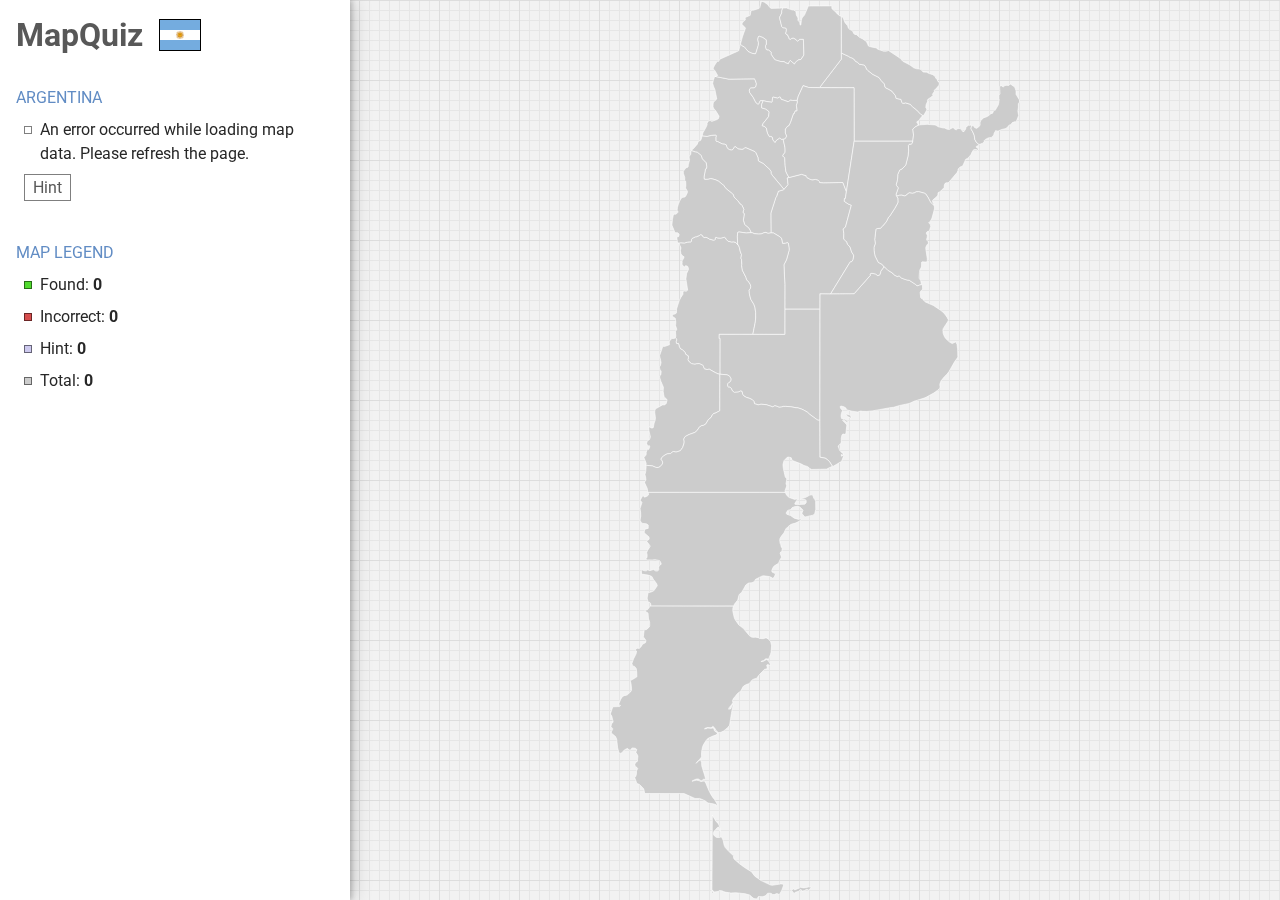
==== commit 4d423533: "Update meta tags" ====
--- a/maps/argentina/index.html
+++ b/maps/argentina/index.html
@@ -1,14 +1,27 @@
 <!DOCTYPE html>
-<html lang="en">
+<html lang="en" prefix="og: https://ogp.me/ns#">
   <head>
     <meta charset="UTF-8" />
     <meta http-equiv="X-UA-Compatible" content="IE=edge" />
     <meta name="viewport" content="width=device-width, initial-scale=1.0 user-scalable=no" />
+    <meta name="robots" content="index, follow" />
+    <meta name="description" content="Test your knowledge about countries in an interactive way!" />
+    <meta property="og:title" content="MapQuiz" />
+    <meta property="og:url" content="https://montee-diego.github.io/map-quiz/" />
+    <meta property="og:type" content="article" />
+    <meta
+      property="og:image"
+      content="https://raw.githubusercontent.com/montee-diego/map-quiz/main/og-image.jpg"
+    />
+    <meta
+      property="og:description"
+      content="Test your knowledge about countries in an interactive way!"
+    />
     <link rel="preconnect" href="https://fonts.googleapis.com" />
     <link rel="preconnect" href="https://fonts.gstatic.com" crossorigin />
     <link href="https://fonts.googleapis.com/css2?family=Roboto&display=swap" rel="stylesheet" />
     <link rel="stylesheet" href="../../css/style.css" />
-    <link rel="shortcut icon" href="../../assets/favicon.svg" type="image/svg" />
+    <link rel="icon" href="../../assets/favicon.svg" />
     <script src="../../js/maps.js" defer></script>
     <title>MapQuiz</title>
   </head>
--- a/css/style.css
+++ b/css/style.css
@@ -25,10 +25,16 @@
   background-position: center;
   color: var(--text);
   font-family: "Roboto", sans-serif;
+  position: fixed;
+  left: 0;
+  top: 0;
+  width: 100%;
+  height: 100%;
 }
 
 main {
-  height: 100vh;
+  height: 100%;
+  width: 100%;
 }
 
 button {
